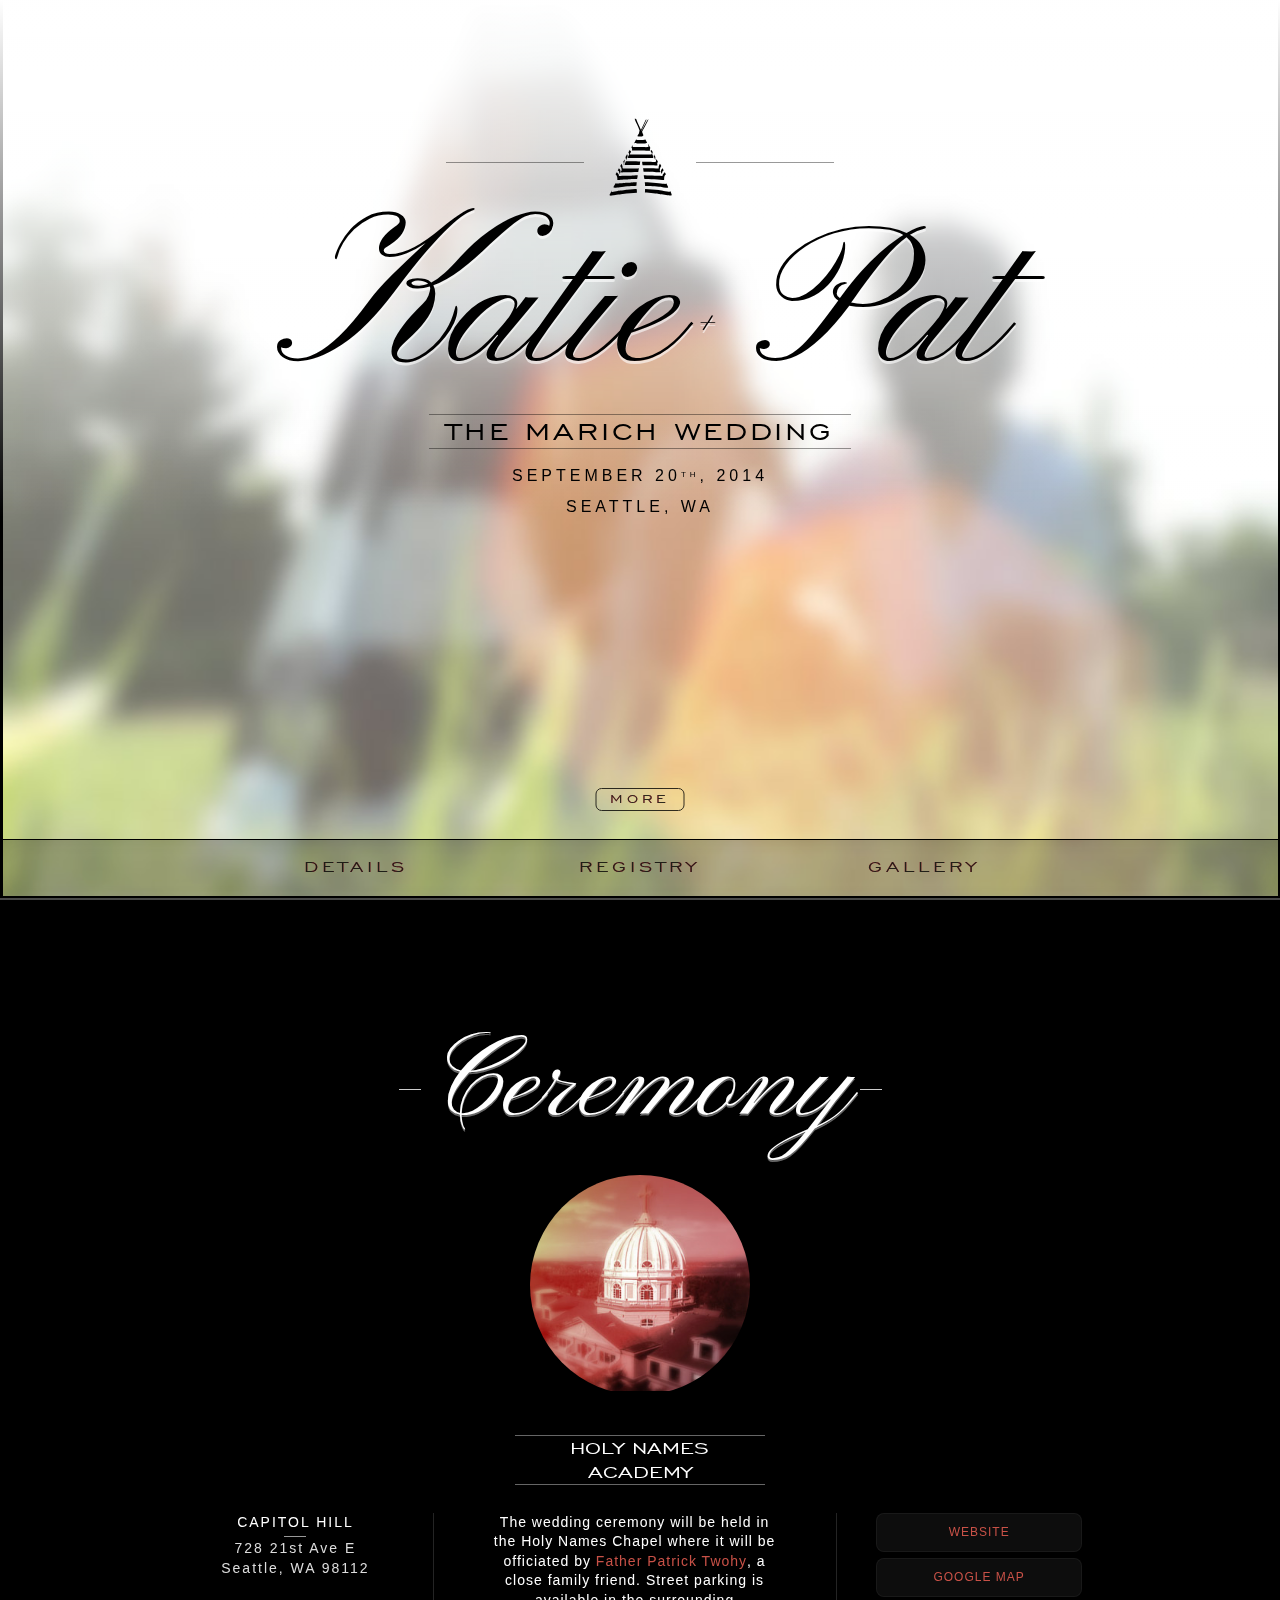
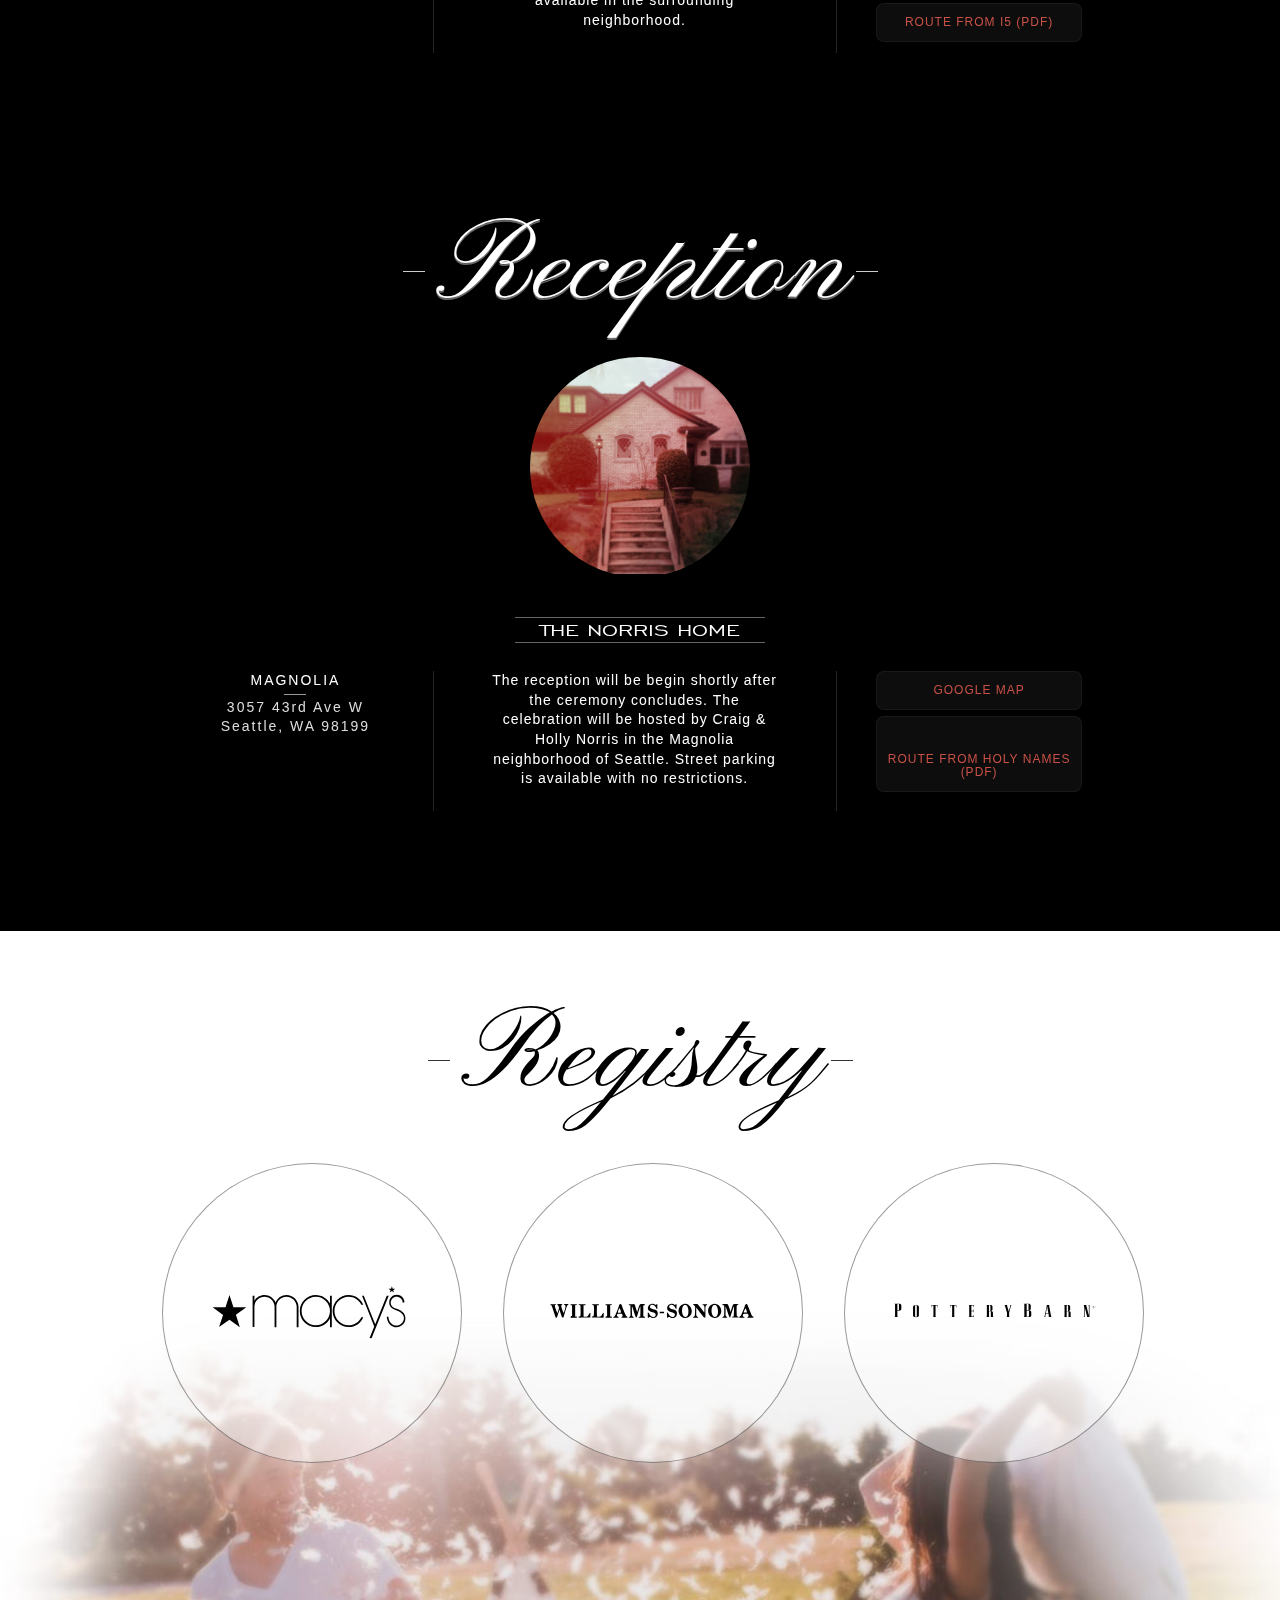
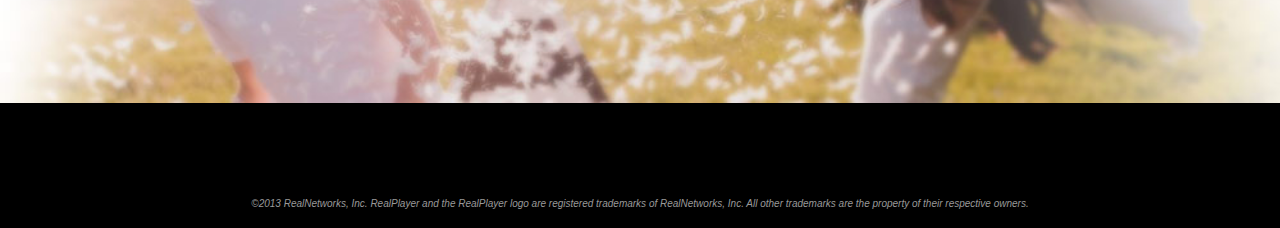
==== index.html @ 646de1ab "Get the code in the repo" ====
<!doctype html>
<!-- paulirish.com/2008/conditional-stylesheets-vs-css-hacks-answer-neither/ -->
<!--[if lt IE 7]> <html class="no-js lt-ie9 lt-ie8 lt-ie7" lang="en"> <![endif]-->
<!--[if IE 7]>    <html class="no-js lt-ie9 lt-ie8" lang="en"> <![endif]-->
<!--[if IE 8]>    <html class="no-js lt-ie9" lang="en"> <![endif]-->
<!-- Consider adding a manifest.appcache: h5bp.com/d/Offline -->
<!--[if gt IE 8]><!--> <html class="no-js" lang="en"> <!--<![endif]-->
<head>
  <meta charset="utf-8">

  <!-- Use the .htaccess and remove these lines to avoid edge case issues.
       More info: h5bp.com/i/378 -->
  <meta http-equiv="X-UA-Compatible" content="IE=edge,chrome=1">

  <title>We Gonna Get Married</title>
  <meta name="description" content="">

  <!-- Mobile viewport optimized: h5bp.com/viewport -->
 <!--  <meta name="viewport" content="width=device-width"> -->
 <meta name="viewport" content="width=device-width, initial-scale=1">
 <meta name="apple-itunes-app" content="app-id=666575946, app-argument=http://real.com">
  <!-- Place favicon.ico and apple-touch-icon.png in the root directory: mathiasbynens.be/notes/touch-icons -->
  
  <script src="js/libs/modernizr.custom.min.js"></script>
  <script src="js/libs/head.min.js"></script>
 
   <!-- <script src="js/matchmedia.js"></script> -->
  <script src="js/picturefill.js"></script>
  <link rel="apple-touch-icon" href="rpc-ios-icon.png">
  <link href="css/styles.css" rel="stylesheet" />
  
</head>
<body>
<div id="hero">
	<div>
	    <nav id="main-nav">
	    	<ul>
	    		<li><a href="#secondary" class="scroll">Details</a></li>
	    		<li><a href="#registry" class="scroll">Registry</a></li>
	    		<li><a href="#" class="scroll">Gallery</a></li>
	    	</ul>
	    	<a href="#secondary" class="more scroll">More</a>
	    </nav>
	    <div class="copy">
	    	<div id="logo"><a href="#"><img src="img/wedding-logo.svg" alt="Katie & Pat's Tipi" /></a></div>
	    	<h1><span>Katie</span><span>+</span><span>Pat</span></h1>
	    	<h2>The Marich Wedding</h2>
	    	<p>September 20<sup>th</sup>, 2014</p>
	    	<p class="city">Seattle, WA</p>
	    	<!-- <a href="#" class="button">details</a> -->
	    </div>
	    <!-- <img src="img/engage-pic-feathers.jpg" id="feat-img" alt="Katie & Pat in Seattle" /> -->
	</div>
  <video width="1360" height="700" id="feat-img" poster="img/bg-movie_katie-pat.jpg" autoplay loop>
	<source src="img/bg-movie_katie-pat.mp4" type="video/mp4">
	<source src="img/bg-movie_katie-pat.ogv" type="video/ogg">
  </video>

<section role="main" class="clearfix">

	
	</div><!-- END #style-area1 -->
	
	<div id="secondary">
		<div id="where" class="content-area">
			
  			<div>
  				<h2>Ceremony</h2>
  				<div class="local-img"><img src="img/holy-names.jpg" alt="Holy Names Academy" class="chapel" /></div>
  				<h3>Holy Names Academy</h3>
  	    		<aside>
  	    			<small>Capitol Hill</small>
					<p>728 21st Ave E <span>Seattle, WA 98112</span></p>
				</aside>
				<div class="deets"><p>The wedding ceremony will be held in the Holy Names Chapel where it will be officiated by <a href="http://www.jesuit.org/blog/index.php/tag/jesuit-father-patrick-twohy/">Father Patrick Twohy</a>, a close family friend. Street parking is available in the surrounding neighborhood.</p></div>
				<ul class="links">
				    <li><a href="http://www.holynames-sea.org/">Website</a></li>
				    <li><a href="https://www.google.com/maps/place/Holy+Names+Academy/@47.6264908,-122.3066348,17z/data=!4m2!3m1!1s0x0:0xdaecf24fc1c05053">Google map</a></li>
				    <li><a href="#">Route from I5 <span>(PDF)</span></a></li>
				</ul>
				<!--
<ul class="pics">
					<li><a href="#"><img src="img/holy-names-map.png" alt="" /></a></li>
				</ul>
-->
  			</div><!-- END Column #1 -->
  			
  			<div>
  				<h2>Reception</h2>
  				<div class="local-img"><img src="img/norris-house.jpg" alt="The Norris Home" class="house" /></div>
  				<h3>The Norris Home</h3>
  	    		<aside>
  	    			<small>Magnolia</small>
					<p>3057 43rd Ave W <span >Seattle, WA 98199</span></p>
				</aside>
				<div class="deets"><p>The reception will be begin shortly after the ceremony concludes. The celebration will be hosted by Craig &amp; Holly Norris in the Magnolia neighborhood of Seattle. Street parking is available with no restrictions.</p></div>
				<ul class="links">
				    <li><a href="https://www.google.com/maps/place/3057+43rd+Ave+W/@47.648381,-122.412298,19z/data=!3m1!4b1!4m2!3m1!1s0x54901589faeb39a1:0xeaabcc6917a04123">Google map</li>
				    <li><a href="#">Route from Holy Names <span>(PDF)</span></a></li>
				</ul>
  			</div><!-- END Column #2 -->
  		</div><!-- END #where -->
  		<div id="registry">
			<h2>Registry</h2>
			<ul>
				<li><a href="#"><img src="img/logo-macys.svg" alt="The Marich Registry at Macy's" /></a></li>
				<li><a href="#"><img src="img/logo-williams-sonoma.svg" alt="The Marich Registry at Williams Sonoma" /></a></li>
				<li><a href="#"><img src="img/logo-p-barn.svg" alt="The Marich Registry at Pottery Barn" /></a></li>
			</ul>
		</div>
	</div>
	
   
  	
  	<!--
  			<!--///// THIS CODE DEMONSTRATES USING CONDITIONAL IMAGES /////
<span class="phone-ui" data-picture data-alt="RealPlayer Cloud on Your Mobile Device">
				<span data-src="img/_small/mobile-img_small.jpg" data-media="(min-width: 480px)"></span>
				<span data-src="img/_medium/mobile-img_med.jpg" data-media="(min-width: 520px)"></span>
				<noscript>
					<img src="img/_small/mobile-img_small.jpg" alt="RealPlayer Cloud on Your Mobile Device">
				</noscript>
			</span>
-->
			
  </section><!-- END section main -->
  
  <!--
<section class="secondary clearfix">
  </section>
--><!-- END section.secondary -->
 
  <footer id="footer" class="clearfix">
  	<ul class="social clearfix">
  		<li class="facebook">
	  		<a href="#">
		  		<span aria-hidden="true" class="icon-fbook"></span>
		  		<span class="visuallyhidden">Facebook</span>
		  	</a>
  		</li>
  	  	<li class="twitter">
	  	  	<a href="#">
		  		<span aria-hidden="true" class="icon-twitter"></span>
		  		<span class="visuallyhidden">Twitter</span>
		  	</a>
  	  	</li>
  		<li class="googleplus">
	  		<a href="#">
		  		<span aria-hidden="true" class="icon-gplus"></span>
		  		<span class="visuallyhidden">Google+</span>
		  	</a>
  		</li>
  	</ul>
    <small id="copyright" class="clearfix">&copy;2013 RealNetworks, Inc. RealPlayer and the RealPlayer logo are registered trademarks of RealNetworks, Inc. All other trademarks are the property of their respective owners. </small>
  </footer>
<!-- END .all-content -->
  
<!-- load libraries -->
<script>
head.js(
"http://ajax.googleapis.com/ajax/libs/jquery/1.10.2/jquery.min.js", "js/script.js"
);
</script>
  
</body>
</html>
---- css/styles.css ----
@import url(http://fonts.googleapis.com/css?family=Julius+Sans+One);
@import url(http://fonts.googleapis.com/css?family=Amatic+SC);
@import url(http://fonts.googleapis.com/css?family=Reenie+Beanie);
@import url(http://fonts.googleapis.com/css?family=Pinyon+Script);
/*
 * HTML5 Boilerplate
 *
 * What follows is the result of much research on cross-browser styling.
 * Credit left inline and big thanks to Nicolas Gallagher, Jonathan Neal,
 * Kroc Camen, and the H5BP dev community and team.
 *
 * Detailed information about this CSS: h5bp.com/css
 *
 * ==|== normalize ==========================================================
 */
/* =============================================================================
   HTML5 display definitions
   ========================================================================== */
article,
aside,
details,
figcaption,
figure,
footer,
header,
hgroup,
nav,
section {
  display: block;
}
audio,
canvas,
video {
  display: inline-block;
  *display: inline;
  *zoom: 1;
}
audio:not([controls]) {
  display: none;
}
[hidden] {
  display: none;
}
body,
div,
body,
header,
nav,
aside,
section,
article,
h1,
h2,
h3,
h4,
h5,
p,
li a,
footer {
  -webkit-box-sizing: border-box;
  /* Safari/Chrome, other WebKit */
  -moz-box-sizing: border-box;
  /* Firefox, other Gecko */
  box-sizing: border-box;
  /* Opera/IE 8+ */
}
/*********************
CLEARFIXIN'
*********************/
.clearfix {
  zoom: 1;
}
.clearfix:before,
.clearfix:after {
  content: "";
  display: table;
}
.clearfix:after {
  clear: both;
}
/*********************
TOOLS
*********************/
* {
  -webkit-box-sizing: border-box;
  -moz-box-sizing: border-box;
  box-sizing: border-box;
}
.image-replacement {
  text-indent: 100%;
  white-space: nowrap;
  overflow: hidden;
}
/*********************
COLORS
Need help w/ choosing your colors? Try this site out:
http://0to255.com/
*********************/
/*
Here's a great tutorial on how to
use color variables properly:
http://sachagreif.com/sass-color-variables/
*/
/*********************
TYPOGRAPHY
*********************/
/* @import url(http://fonts.googleapis.com/css?family=Loved+by+the+King); */
/* @import url(http://fonts.googleapis.com/css?family=Homemade+Apple); */
/* @import url(http://fonts.googleapis.com/css?family=Wire+One); */
/* @import url(http://fonts.googleapis.com/css?family=Coming+Soon); */
/* @import url(http://fonts.googleapis.com/css?family=Calligraffitti); */
@font-face {
  font-family: 'engravers_gothic_fsregular';
  src: url('../fonts/EngraversGothic-Ext-webfont.eot');
  src: url('../fonts/EngraversGothic-Ext-webfont.eot?#iefix') format('embedded-opentype'), url('../fonts/EngraversGothic-Ext-webfont.woff') format('woff'), url('../fonts/EngraversGothic-Ext-webfont.ttf') format('truetype'), url('../fonts/EngraversGothic-Ext-webfont.svg#engravers_gothic_fsregular') format('svg');
  font-weight: normal;
  font-style: normal;
}
/* @sans-serif: 'Wire One', Helvetica, arial, sans-serif; */
/* @handwritten: 'Loved by the King', cursive, serif; */
/* @handwritten: 'Amatic SC', cursive, serif; */
.button {
  position: relative;
  font-size: 1.6em;
  font-family: 'Julius Sans One', Helvetica, arial, sans-serif;
}
/*  /// Layout ///  */
.col {
  width: 100%;
  margin: 0;
  padding: 3em 2% 6em;
  zoom: 1;
  *zoom: 1;
  display: block;
}
.col:before,
.col:after {
  content: "";
  display: table;
}
.col:after {
  clear: both;
}
@media screen and (min-width: 1099px) {
  .col {
    max-width: 1200px;
    margin: 0 auto;
  }
}
.content-area > div {
  width: 100%;
  margin: 0;
  padding: 3em 2% 6em;
  zoom: 1;
  *zoom: 1;
  display: block;
}
.content-area > div:before,
.content-area > div:after {
  content: "";
  display: table;
}
.content-area > div:after {
  clear: both;
}
@media screen and (min-width: 1099px) {
  .content-area > div {
    max-width: 1200px;
    margin: 0 auto;
  }
}
.full {
  width: 100%;
  max-width: none;
}
.cover {
  position: absolute;
  top: 0;
  left: 0;
  width: 100%;
  /* height: 100%; */
}
.absolute-center {
  position: absolute;
  top: 50%;
  left: 50%;
  transform: translate(-50%, -50%);
}
.content-margin-btm {
  margin-bottom: 3em;
}
.one-col {
  width: 100%;
  margin: 0;
  padding: 3em 2% 6em;
  zoom: 1;
  *zoom: 1;
  display: block;
}
.one-col:before,
.one-col:after {
  content: "";
  display: table;
}
.one-col:after {
  clear: both;
}
@media screen and (min-width: 1099px) {
  .one-col {
    max-width: 1200px;
    margin: 0 auto;
  }
}
.two-col {
  width: 100%;
  margin: 0;
  padding: 3em 2% 6em;
  zoom: 1;
  *zoom: 1;
  display: block;
  padding: 0 6%;
}
.two-col:before,
.two-col:after {
  content: "";
  display: table;
}
.two-col:after {
  clear: both;
}
@media screen and (min-width: 1099px) {
  .two-col {
    max-width: 1200px;
    margin: 0 auto;
  }
}
@media screen and (min-width: 680px) {
  .two-col > div {
    width: 47.5%;
    margin: 0;
    float: left;
  }
  .two-col div:first-child {
    margin-right: 5%;
  }
}
.three-col {
  width: 100%;
  margin: 0;
  padding: 3em 2% 6em;
  zoom: 1;
  *zoom: 1;
  display: block;
  padding: 0;
}
.three-col:before,
.three-col:after {
  content: "";
  display: table;
}
.three-col:after {
  clear: both;
}
@media screen and (min-width: 1099px) {
  .three-col {
    max-width: 1200px;
    margin: 0 auto;
  }
}
@media screen and (min-width: 710px) {
  .three-col > div {
    width: 31.8%;
    margin: 0 0 0 2.3%;
    float: left;
  }
  .three-col div:first-child {
    margin-left: 0;
  }
}
.four-col {
  width: 100%;
  margin: 0;
  padding: 3em 2% 6em;
  zoom: 1;
  *zoom: 1;
  display: block;
  padding: 0;
}
.four-col:before,
.four-col:after {
  content: "";
  display: table;
}
.four-col:after {
  clear: both;
}
@media screen and (min-width: 1099px) {
  .four-col {
    max-width: 1200px;
    margin: 0 auto;
  }
}
@media screen and (min-width: 800px) {
  .four-col > div {
    width: 23.5%;
    margin: 0 0 0 2%;
    float: left;
  }
  .four-col div:first-child {
    margin-left: 0;
  }
}
.two-third-col-left {
  width: 100%;
  margin: 0;
  padding: 3em 2% 6em;
  zoom: 1;
  *zoom: 1;
  display: block;
  padding: 0;
}
.two-third-col-left:before,
.two-third-col-left:after {
  content: "";
  display: table;
}
.two-third-col-left:after {
  clear: both;
}
@media screen and (min-width: 1099px) {
  .two-third-col-left {
    max-width: 1200px;
    margin: 0 auto;
  }
}
@media screen and (min-width: 710px) {
  .two-third-col-left > div {
    width: 31.8%;
    margin: 0 0 0 2.3%;
    float: left;
  }
  .two-third-col-left div:first-child {
    margin-left: 0;
  }
}
.two-third-col-left div:first-child {
  width: 65.1%;
}
.two-third-col-right {
  width: 100%;
  margin: 0;
  padding: 3em 2% 6em;
  zoom: 1;
  *zoom: 1;
  display: block;
  padding: 0;
}
.two-third-col-right:before,
.two-third-col-right:after {
  content: "";
  display: table;
}
.two-third-col-right:after {
  clear: both;
}
@media screen and (min-width: 1099px) {
  .two-third-col-right {
    max-width: 1200px;
    margin: 0 auto;
  }
}
@media screen and (min-width: 710px) {
  .two-third-col-right > div {
    width: 31.8%;
    margin: 0 0 0 2.3%;
    float: left;
  }
  .two-third-col-right div:first-child {
    margin-left: 0;
  }
}
.two-third-col-right div:first-child + div {
  width: 65.1%;
}
/* // Real Brand Layout Styles // */
.border-bottom {
  border-bottom: 1px #e1e1e1 solid;
}
.border-top {
  border-top: 1px #e1e1e1 solid;
}
.border-left {
  border-top: 1px #e1e1e1 solid;
}
.border-right {
  border-top: 1px #e1e1e1 solid;
}
.content {
  padding: 2em;
  background: #888;
  background: rgba(255, 255, 255, 0.2);
  display: inline-block;
}
.content h1,
.content h2,
.content h3,
.content p {
  color: #fff;
}
.inner-shadow {
  box-shadow: inset 0 0 3em 1em rgba(0, 0, 0, 0.05);
}
/*  /// Animated Stuff ///  */
/* text alignment */
.text-left {
  text-align: left;
}
.text-center {
  text-align: center;
}
.text-right {
  text-align: right;
}
.fl-left {
  float: left;
}
.fl-right {
  float: right;
}
.clear {
  clear: both;
}
.block {
  display: block;
}
.fixed {
  position: fixed;
}
.absolute {
  position: absolute;
}
.relative {
  position: relative;
}
/* =============================================================================
   Base
   ========================================================================== */
/*
 * 1. Correct text resizing oddly in IE6/7 when body font-size is set using em units
 * 2. Prevent iOS text size adjust on device orientation change, without disabling user zoom: h5bp.com/g
 */
html {
  margin: 0;
  height: 100%;
  padding: 0;
  font-size: 100%;
  -webkit-text-size-adjust: 100%;
  -ms-text-size-adjust: 100%;
}
/* html, button, input, select, textarea { font-family: sans-serif; } */
body {
  width: 100%;
  height: 100%;
  margin: 0;
  padding: 0;
  font-size: 62.5%;
  line-height: 1.3em;
  background-color: #000;
  position: relative;
}
/*
 * Remove text-shadow in selection highlight: h5bp.com/i
 * These selection declarations have to be separate
 * Also: hot pink! (or customize the background color to match your design)
 */
::-moz-selection {
  background: #fe57a1;
  color: #fff;
  text-shadow: none;
}
::selection {
  background: #fe57a1;
  color: #fff;
  text-shadow: none;
}
/* =============================================================================
   Links
   ========================================================================== */
a {
  font-family: Helvetica, arial, sans-serif;
  font-weight: 400;
  color: #c85147;
  text-decoration: none;
}
p a {
  font-family: Helvetica, arial, sans-serif;
}
/* .no-touch */
a {
  -o-transition: all 0.25s ease;
  -ms-transition: all 0.25s ease;
  -moz-transition: all 0.25s ease;
  -webkit-transition: all 0.25s ease;
  transition: all 0.25s ease;
}
a:visited {
  color: #c85147;
}
/* a:hover { color: #3bb6fe; } */
a:focus {
  outline: thin dotted;
}
li a {
  text-decoration: none;
}
/* Improve readability when focused and hovered in all browsers: h5bp.com/h */
a:hover,
a:active {
  outline: 0;
}
/* =============================================================================
   Typography
   ========================================================================== */
h1,
h2,
h3,
h4,
h5 {
  font-family: 'Julius Sans One', Helvetica, arial, sans-serif;
  font-weight: 200;
  line-height: 1.2em;
  margin: 0 0 0.3em;
  color: #000;
  text-rendering: optimizeLegibility;
}
h1 {
  line-height: 1em;
}
p,
blockquote,
small {
  font-family: Helvetica, arial, sans-serif;
  font-size: 1.4em;
  font-weight: 200;
  line-height: 1.3em;
  color: #000;
}
abbr[title] {
  border-bottom: 1px dotted;
}
b,
strong {
  font-weight: bold;
}
blockquote {
  margin: 1em 40px;
}
dfn {
  font-style: italic;
}
hr {
  display: block;
  height: 1px;
  border: 0;
  border-top: 1px solid #ccc;
  margin: 1em 0;
  padding: 0;
}
ins {
  background: #ff9;
  color: #000;
  text-decoration: none;
}
mark {
  background: #ff0;
  color: #000;
  font-style: italic;
  font-weight: bold;
}
/* Redeclare monospace font family: h5bp.com/j */
pre,
code,
kbd,
samp {
  font-family: monospace, serif;
  _font-family: 'courier new', monospace;
  font-size: 1em;
}
/* Improve readability of pre-formatted text in all browsers */
pre {
  white-space: pre;
  white-space: pre-wrap;
  word-wrap: break-word;
}
q {
  quotes: none;
}
q:before,
q:after {
  content: "";
  content: none;
}
small {
  font-size: 85%;
}
/* Position subscript and superscript content without affecting line-height: h5bp.com/k */
sub,
sup {
  font-size: 75%;
  line-height: 0;
  position: relative;
  vertical-align: baseline;
}
sup {
  top: -0.5em;
}
sub {
  bottom: -0.25em;
}
/* =============================================================================
   Layout
   ========================================================================== */
.wrapper {
  height: 100%;
  margin: 0 auto;
  zoom: 1;
  *zoom: 1;
  display: block;
}
.wrapper:before,
.wrapper:after {
  content: "";
  display: table;
}
.wrapper:after {
  clear: both;
}
@media screen and (min-width: 1120px) {
  .wrapper {
    max-width: 1300px;
    margin: 0 auto;
  }
}
section[role="main"] {
  height: 100%;
  padding: 0;
}
section[role="main"] h1 {
  max-width: 720px;
  font-size: 4.2em;
}
section[role="main"] h2 {
  font-size: 3.2em;
}
section[role="main"] p {
  max-width: 440px;
  margin: 0 0 1.3em;
  font-family: Helvetica, arial, sans-serif;
  font-size: 1.6em;
}
section[role="main"] img {
  width: 100%;
}
/* =============================================================================
   Lists
   ========================================================================== */
ul {
  font-family: Helvetica, arial, sans-serif;
  margin: 30px 0;
  padding: 0 0 0 20px;
}
ul {
  list-style-type: none;
}
dd {
  margin: 0 0 0 40px;
}
nav ul,
nav ol {
  list-style: none;
  list-style-image: none;
  margin: 0;
  padding: 0;
}
/* =============================================================================
   Embedded content
   ========================================================================== */
/*
 * 1. Improve image quality when scaled in IE7: h5bp.com/d
 * 2. Remove the gap between images and borders on image containers: h5bp.com/i/440
 */
img {
  border: 0;
  -ms-interpolation-mode: bicubic;
  vertical-align: middle;
}
/*
 * Correct overflow not hidden in IE9
 */
svg:not(:root) {
  overflow: hidden;
}
/* =============================================================================
   Figures
   ========================================================================== */
figure {
  margin: 0;
}
/* =============================================================================
   Forms
   ========================================================================== */
form {
  margin: 0;
}
fieldset {
  border: 0;
  margin: 0;
  padding: 0;
}
/* Indicate that 'label' will shift focus to the associated form element */
label {
  cursor: pointer;
}
/*
 * 1. Correct color not inheriting in IE6/7/8/9
 * 2. Correct alignment displayed oddly in IE6/7
 */
legend {
  border: 0;
  *margin-left: -7px;
  padding: 0;
  white-space: normal;
}
/*
 * 1. Correct font-size not inheriting in all browsers
 * 2. Remove margins in FF3/4 S5 Chrome
 * 3. Define consistent vertical alignment display in all browsers
 */
button,
input,
select,
textarea {
  font-size: 100%;
  margin: 0;
  vertical-align: baseline;
  *vertical-align: middle;
}
/*
 * 1. Define line-height as normal to match FF3/4 (set using !important in the UA stylesheet)
 */
button,
input {
  line-height: normal;
}
/*
 * 1. Display hand cursor for clickable form elements
 * 2. Allow styling of clickable form elements in iOS
 * 3. Correct inner spacing displayed oddly in IE7 (doesn't effect IE6)
 */
button,
input[type="button"],
input[type="reset"],
input[type="submit"] {
  cursor: pointer;
  -webkit-appearance: button;
  *overflow: visible;
}
/*
 * Re-set default cursor for disabled elements
 */
button[disabled],
input[disabled] {
  cursor: default;
}
/*
 * Consistent box sizing and appearance
 */
input[type="checkbox"],
input[type="radio"] {
  box-sizing: border-box;
  padding: 0;
  *width: 13px;
  *height: 13px;
}
input[type="search"] {
  -webkit-appearance: textfield;
  -moz-box-sizing: content-box;
  -webkit-box-sizing: content-box;
  box-sizing: content-box;
}
input[type="search"]::-webkit-search-decoration,
input[type="search"]::-webkit-search-cancel-button {
  -webkit-appearance: none;
}
/*
 * Remove inner padding and border in FF3/4: h5bp.com/l
 */
button::-moz-focus-inner,
input::-moz-focus-inner {
  border: 0;
  padding: 0;
}
/*
 * 1. Remove default vertical scrollbar in IE6/7/8/9
 * 2. Allow only vertical resizing
 */
textarea {
  overflow: auto;
  vertical-align: top;
  resize: vertical;
}
/* Colors for form validity */
input:invalid,
textarea:invalid {
  background-color: #f0dddd;
}
/* =============================================================================
   Tables
   ========================================================================== */
table {
  border-collapse: collapse;
  border-spacing: 0;
}
td {
  vertical-align: top;
}
/* =============================================================================
   Chrome Frame Prompt
   ========================================================================== */
.chromeframe {
  margin: 0.2em 0;
  background: #ccc;
  color: black;
  padding: 0.2em 0;
}
/* =============================================================================
   Buttons
   ========================================================================== */
.button {
  margin: 0 0 1.6em;
  padding: 1em 4em;
  background-color: #00a1ff;
  font-family: Helvetica, arial, sans-serif;
  font-size: 1.4em;
  color: #fff;
  text-align: center;
  text-decoration: none;
  display: inline-block;
}
@media screen and (min-width: 880px) {
  .button {
    padding: 1em 4em;
    font-size: 1.4em;
  }
}
.cta {
  background-color: #ffb320;
}
.facebook-btn {
  padding-left: 6em;
  background-color: #3d5b9a;
  position: relative;
}
.facebook-btn span {
  height: 90%;
  margin: 1% 0;
  padding: 10px 0 0;
  display: block;
  position: absolute;
  top: 0;
  left: 16px;
  border-right: 1px solid #738bbd;
}
.facebook-btn span img {
  width: 22px;
  height: 22px;
}
.button:visited {
  color: #fff;
}
@media screen and (min-width: 600px) {
  .button,
  .facebook-btn img {
    -ms-transition: all 0.25s ease;
    -o-transition: all 0.25s ease;
    -moz-transition: all 0.25s ease;
    -webkit-transition: all 0.25s ease;
    transition: all 0.25s ease;
  }
  /* .no-touch { */
  .button:visited {
    color: #fff;
  }
  .button:hover {
    color: #d1edfe;
    background-color: #3bb6fe;
    box-shadow: inset 0 0 0 rgba(0, 0, 0, 0.2);
  }
  .cta:hover {
    color: #feeac4;
    background-color: #fec350;
  }
  .facebook-btn:hover {
    color: #738bbd;
    background-color: #536ea5;
  }
  .facebook-btn:hover img {
    opacity: 0.4;
  }
  .button:active {
    background-color: #eee;
  }
  /* } */
}
/* =============================================================================
   Page Specific Styles
   ========================================================================== */
/* ==|== primary styles =====================================================
   Author: pmarich@realnetworks.com
   ========================================================================== */
/* // HEADER STYLES // */
/* ==|== MAIN HEADER styles =====================================================
   Author: pmarich@realnetworks.com
   Use: To style basic header
   ========================================================================== */
/* // - - HEADER - - // */
#header {
  margin: 0 1%;
  padding: 6px 0 0;
  background-color: #fff;
  background-color: rgba(255, 255, 255, 0.85);
  box-shadow: inset 0 1px 22px 8px #ffffff;
  float: none;
}
#header #logo {
  max-width: 140px;
  margin: 20px auto 0;
  display: block;
}
#header h1 {
  margin: 0;
  float: left;
  font-size: 1.6em;
  line-height: 50px;
  color: #00a1ff;
  font-style: italic;
  vertical-align: baseline;
  position: relative;
  bottom: -6px;
}
@media screen and (max-width: 719px) {
  #header h1 {
    border: 0;
    clip: rect(0 0 0 0);
    height: 1px;
    margin: -1px;
    overflow: hidden;
    padding: 0;
    position: absolute;
    width: 1px;
  }
}
@media screen and (min-width: 720px) {
  #header {
    margin-left: 210px;
    border-bottom: 1px solid #c3e9fc;
  }
  #header #logo {
    max-width: 200px;
    margin: -3px 0 0;
    position: absolute;
    left: 0;
  }
}
@media screen and (min-width: 1399px) {
  #header {
    max-width: 1400px;
  }
}
.util {
  margin: 0;
  padding: 0;
  display: none;
}
@media screen and (min-width: 720px) {
  .util {
    display: block;
    float: right;
  }
  .util li {
    margin: 0;
    padding: 0;
    line-height: 1em;
    text-align: center;
    float: left;
  }
  .util li a {
    margin: 0;
    padding: 0 12px;
    font-size: 1.3em;
    line-height: 50px;
    display: block;
  }
}
/* // END HEADER // */
/* // END HEADER // */
/* // - - MAIN STYLES FOR INDIVIDUAL PAGE - - '' */
/* Change "style-area" id title with meaningful name (ie. hero, content, about, etc_ */
#hero {
  width: 100%;
  max-width: none;
  height: auto;
  text-align: center;
  box-shadow: inset 0 0 3em 1em rgba(0, 0, 0, 0.05);
  overflow: hidden;
  z-index: 100;
  position: relative;
  /*
#logo:after {
		content: "";
		width: 31vw;
		height: 1px;
		border-bottom: 1px solid #000;
		border-bottom: 1px solid rgba(0,0,0,0.4);
		.block;
		transform: translate(-12vw,0);
		-webkit-transform: translate(-12vw,0);
		position: relative;
		top: 2.1em;
	}
*/
  /*
@media screen and (min-width: 680px) {
		min-height: 480px;
	}
*/
}
@media screen and (min-width: 720px) and (min-aspect-ratio: 1/1) {
  #hero {
    height: 100%;
  }
}
#hero > div {
  max-width: none;
  height: 100%;
  overflow: hidden;
}
#hero .copy {
  padding-top: 13vh;
  z-index: 1000;
  background: -moz-linear-gradient(top, #ffffff 0%, rgba(255, 255, 255, 0) 100%);
  /* FF3.6+ */
  background: -webkit-gradient(linear, left top, left bottom, color-stop(0%, #ffffff), color-stop(100%, rgba(255, 255, 255, 0)));
  /* Chrome,Safari4+ */
  background: -webkit-linear-gradient(top, #ffffff 0%, rgba(255, 255, 255, 0) 100%);
  /* Chrome10+,Safari5.1+ */
  background: -o-linear-gradient(top, #ffffff 0%, rgba(255, 255, 255, 0) 100%);
  /* Opera 11.10+ */
  background: -ms-linear-gradient(top, #ffffff 0%, rgba(255, 255, 255, 0) 100%);
  /* IE10+ */
  background: linear-gradient(to bottom, #ffffff 0%, rgba(255, 255, 255, 0) 100%);
  /* W3C */
  filter: progid:DXImageTransform.Microsoft.gradient(startColorstr='#ffffff', endColorstr='#00ffffff', GradientType=0);
  /* IE6-9 */
  position: relative;
}
#hero #logo {
  width: 80px;
  width: 5.1vw;
  height: auto;
  margin: 0 auto 1.4em;
  padding: 0;
  position: relative;
}
#hero #logo:before {
  content: "";
  border-bottom: 1px rgba(0, 0, 0, 0.4) solid;
  width: 42px;
  width: 10.8vw;
  height: 1px;
  position: absolute;
  left: -48px;
  left: -12.6vw;
  top: 55%;
  display: block;
}
#hero #logo:after {
  content: "";
  border-bottom: 1px rgba(0, 0, 0, 0.4) solid;
  width: 42px;
  width: 10.8vw;
  height: 1px;
  position: absolute;
  right: -48px;
  right: -12.6vw;
  top: 55%;
  display: block;
}
#hero h1 {
  margin: 0 auto;
  position: relative;
  font-family: 'Pinyon Script', cursive, serif;
  font-weight: 200;
}
#hero h1 span {
  font-size: 9.2em;
  font-size: 15.4vw;
  line-height: 1em;
  font-weight: 200;
  text-shadow: 0 3px 18px #fff;
  text-shadow: 0 3px 0 rgba(255, 255, 255, 0.6);
}
#hero h1 span:nth-child(2) {
  margin: 0 0.6em;
  font-size: 1.8em;
  font-size: 3.8vw;
  position: relative;
  top: -26px;
  left: -12px;
}
#hero h1:first-letter {
  font-size: 1.1em;
  position: relative;
  bottom: 10px;
  letter-spacing: -0.8vw;
}
#hero h2 {
  max-width: 33%;
  margin: 0 auto 0.6em;
  font-family: 'engravers_gothic_fsregular', helvetica, sans-serif;
  font-size: 3em;
  font-size: 2.2vw;
  font-weight: 200;
  text-transform: uppercase;
  letter-spacing: 0.1em;
  border-top: 1px solid rgba(0, 0, 0, 0.4);
  border-bottom: 1px solid rgba(0, 0, 0, 0.4);
}
#hero p {
  margin: 0 auto 0.6em;
  font-family: Helvetica, sans-serif;
  font-weight: 200;
  font-size: 1.6em;
  letter-spacing: 4px;
  position: relative;
  text-transform: uppercase;
}
#hero p sup {
  font-size: 0.5em;
}
#hero .city {
  text-transform: uppercase;
}
#main-nav {
  width: 100%;
  margin: 0;
  position: absolute;
  bottom: 0;
  left: 0;
  z-index: 4000;
  background-color: #000;
  background-color: rgba(0, 0, 0, 0.25);
  box-shadow: 0 -1px 0 #000000;
  box-shadow: 0 -1px 0 #000000, inset 0 0 20px rgba(0, 0, 0, 0.1), inset 0 -2px 0 rgba(255, 255, 255, 0.3), inset 0 -4px 0 #000000;
  /* box-shadow: 0 -4px rgba(255,255,255,0.2), inset 0 -1px 0 @highlight-color; */
  box-sizing: border-box;
  zoom: 1;
  *zoom: 1;
  /*
@media screen and (min-width: 560px) {
		top: -40px;
	}
*/
}
#main-nav:before,
#main-nav:after {
  content: "";
  display: table;
}
#main-nav:after {
  clear: both;
}
#main-nav a {
  margin: 0.6em 0 0;
  font-family: 'engravers_gothic_fsregular', helvetica, sans-serif;
  text-transform: uppercase;
  letter-spacing: 4px;
  /* color: @link-color; */
  color: #000;
  transition: all 0.2s ease-in-out;
  opacity: 0.8;
  text-shadow: 0 0 0 #ee2243;
}
#main-nav a:hover {
  /* color: @link-color; */
  opacity: 1;
  text-shadow: 0 0 12px #ee2243;
}
#main-nav ul {
  width: 66.666%;
  margin: 1em 16.666%;
  padding: 0;
  zoom: 1;
  *zoom: 1;
  /* background-color: #000; */
}
#main-nav ul:before,
#main-nav ul:after {
  content: "";
  display: table;
}
#main-nav ul:after {
  clear: both;
}
#main-nav li {
  width: 33.333%;
  height: 40px;
  float: left;
}
#main-nav li a {
  font-size: 1.8em;
  display: block;
}
#main-nav .more {
  padding: 0.3em 1em;
  position: absolute;
  top: -100%;
  left: 50%;
  border: 1px solid #000;
  border-radius: 6px;
  transform: translate(-50%, 0);
  -webkit-transform: translate(-50%, 0);
  transition: all 0.2s ease-in-out;
  background: transparent;
  font-size: 1.35em;
  color: #000;
  /* color: #ee2243; */
}
#main-nav .more:hover {
  /* padding: 0.4em 1.1em; */
  background: rgba(0, 0, 0, 0.8);
  /* color: @link-color; */
  color: #e1e1e1;
  /* box-shadow: 0 3px 12px 1px rgba(0,0,0,0.3); */
  text-shadow: none;
}
/*
.vid-wrap {
	width: 100%;
	height: 100%;
	.clearfix;
	background: transparent url('../img/bg-border.png') repeat-x bottom left;
	position: fixed;
	top: 0;
	left: 0;
	z-index: 1;
}
*/
#feat-img {
  margin: 0;
  height: 0;
  position: fixed;
  top: 0;
  left: 50%;
  transform: translate(-50%, 0);
  -webkit-transform: translate(-50%, 0);
  transition: all 0.3s ease-in-out;
  /* filter: blur(1px); */
  /* -webkit-filter: blur(1px); */
  z-index: 0;
  overflow: hidden;
}
@media (min-aspect-ratio: 2/1) {
  #feat-img {
    width: 100%;
    height: auto;
  }
}
@media (max-aspect-ratio: 2/1) {
  #feat-img {
    width: auto;
    height: 100%;
  }
}
/* - - // SECONDARY CONTENT // - - */
#secondary {
  padding: 0;
  position: relative;
  background: #000;
  background: #000000 url('../img/bg-bokeh.jpg') no-repeat center center fixed;
  background-size: cover;
  -webkit-background-size: cover;
  color: #fff;
  position: static;
  z-index: 2000;
  overflow: hidden;
}
#secondary h2 {
  margin: 0.2em auto 0.15em;
  color: #fff;
  font-size: 8em;
  font-family: 'Pinyon Script', cursive, serif;
  text-align: center;
  text-shadow: 0 2px 0 rgba(255, 255, 255, 0.4);
  position: relative;
  display: inline-block;
}
#secondary h2:before {
  content: "";
  border-bottom: 1px rgba(255, 255, 255, 0.8) solid;
  width: 22px;
  height: 1px;
  position: absolute;
  left: -31px;
  top: 0.6em;
  display: block;
}
#secondary h2:after {
  content: "";
  border-bottom: 1px rgba(255, 255, 255, 0.8) solid;
  width: 22px;
  height: 1px;
  position: absolute;
  right: -31px;
  top: 0.6em;
  display: block;
}
#secondary p {
  color: #fff;
}
@media screen and (min-width: 560px) {
  #secondary h2 {
    margin: 0.5em auto 0.15em;
    font-size: 11.6em;
  }
}
#where {
  /* .two-col; */
  width: 100%;
  max-width: none;
  padding: 3em 10% 6em;
  background: transparent;
  background: -moz-linear-gradient(top, #000000 20%, rgba(0, 0, 0, 0.61) 51%, rgba(255, 255, 255, 0) 100%);
  /* FF3.6+ */
  background: -webkit-gradient(linear, left top, left bottom, color-stop(20%, #000000), color-stop(51%, rgba(0, 0, 0, 0.61)), color-stop(100%, rgba(255, 255, 255, 0)));
  /* Chrome,Safari4+ */
  background: -webkit-linear-gradient(top, #000000 20%, rgba(0, 0, 0, 0.61) 51%, rgba(255, 255, 255, 0) 100%);
  /* Chrome10+,Safari5.1+ */
  background: -o-linear-gradient(top, #000000 20%, rgba(0, 0, 0, 0.61) 51%, rgba(255, 255, 255, 0) 100%);
  /* Opera 11.10+ */
  background: -ms-linear-gradient(top, #000000 20%, rgba(0, 0, 0, 0.61) 51%, rgba(255, 255, 255, 0) 100%);
  /* IE10+ */
  background: linear-gradient(to bottom, #000000 20%, rgba(0, 0, 0, 0.61) 51%, rgba(255, 255, 255, 0) 100%);
  /* W3C */
  filter: progid:DXImageTransform.Microsoft.gradient(startColorstr='#000000', endColorstr='#00ffffff', GradientType=0);
  /* IE6-9 */
  position: relative;
  z-index: 2020;
}
#where > div {
  text-align: center;
  zoom: 1;
  *zoom: 1;
}
#where > div:before,
#where > div:after {
  content: "";
  display: table;
}
#where > div:after {
  clear: both;
}
#where h3 {
  max-width: 25.5%;
  margin: 0 auto 1.4em;
  font-family: 'engravers_gothic_fsregular', helvetica, sans-serif;
  font-size: 2em;
  color: #fff;
  border-top: 1px solid rgba(255, 255, 255, 0.4);
  border-bottom: 1px solid rgba(255, 255, 255, 0.4);
  position: relative;
  text-transform: uppercase;
}
#where .deets,
#where aside,
#where small {
  min-height: 140px;
}
#where .deets {
  width: 41%;
  margin: 0;
  padding: 0 3%;
  border-right: 1px solid #888;
  border-right: 1px solid rgba(255, 255, 255, 0.14);
  overflow: hidden;
  float: left;
}
#where .deets p {
  max-width: 21em;
  margin: 0 auto;
  /* text-align: left; */
}
#where p {
  font-size: 1.4em;
  font-weight: 200;
  line-height: 1.4em;
  letter-spacing: 1px;
}
#where aside {
  width: 29%;
  margin: 0;
  padding: 0 3% 0 4%;
  float: left;
  border-right: 1px solid #888;
  border-right: 1px solid rgba(255, 255, 255, 0.14);
}
#where aside p {
  margin: 0 auto 0.2em;
  padding: 0.6em 0;
  display: block;
  letter-spacing: 2px;
  color: #ddd;
}
#where aside p span {
  display: block;
}
#where small {
  margin: 0 auto 3em;
  font-size: 1.4em;
  text-transform: uppercase;
  letter-spacing: 2px;
  color: #fff;
  position: relative;
}
#where small:after {
  content: "";
  border-bottom: 1px rgba(255, 255, 255, 0.6) solid;
  width: 22px;
  height: 1px;
  position: absolute;
  right: 50%;
  top: 1.5em;
  transform: translate(11px, 0);
  display: block;
}
#where .links {
  width: 29%;
  margin: 0;
  padding: 0 4%;
  float: left;
  /*
li:first-child {
			padding-top: 0;
		}
*/
}
#where .links ul {
  margin: 0;
  padding: 0;
}
#where .links li {
  width: 100%;
  margin: 0 0 0.6em;
  padding: 0;
  /* border-bottom: 1px rgba(255,255,255,0.4) solid; */
  background-color: rgba(255, 255, 255, 0.05);
  border: 1px solid rgba(255, 255, 255, 0.05);
  border-radius: 8px;
  display: block;
}
#where .links li a {
  padding: 1em 0;
  color: #c85147;
  text-transform: uppercase;
  letter-spacing: 1px;
  font-size: 1.2em;
  display: block;
}
#where .pics {
  width: 33%;
  margin: 0;
  float: left;
}
#where .pics li {
  width: 100%;
  display: block;
}
#where .pics img {
  width: 100%;
  opacity: 0.8;
  box-shadow: 0 0 1px 1px rgba(255, 255, 255, 0.6);
}
.local-img {
  width: 220px;
  height: 220px;
  margin: 0 auto 4em;
  border-radius: 50%;
  overflow: hidden;
  box-shadow: 0 0 0 2px #000000, 0 3px 124px 16px rgba(0, 0, 0, 0.9);
}
.local-img img {
  width: 400px;
  height: auto;
}
.local-img .chapel {
  width: 320px;
  position: relative;
  top: 0;
  left: -50px;
}
.local-img .house {
  width: 310px;
  position: relative;
  top: 0;
  left: -46px;
}
#registry {
  margin: 0;
  padding: 0 0 24em;
  background-color: #fff;
  background: #ffffff url('../img/bg-registry.jpg') no-repeat center bottom;
  background-size: contain;
  text-align: center;
  zoom: 1;
  *zoom: 1;
  z-index: 2002;
  position: relative;
}
#registry:before,
#registry:after {
  content: "";
  display: table;
}
#registry:after {
  clear: both;
}
#registry h2 {
  margin-bottom: 0.3em;
  color: #000;
}
#registry h2:before {
  border-bottom: 1px rgba(0, 0, 0, 0.8) solid;
}
#registry h2:after {
  border-bottom: 1px rgba(0, 0, 0, 0.8) solid;
}
#registry ul {
  width: 80%;
  max-width: 1100px;
  margin: 0 auto;
  padding: 3em 2% 1.5em;
  zoom: 1;
  *zoom: 1;
  border: 1px solid rgba(0, 0, 0, 0.4);
  border-radius: 4px;
}
#registry ul:before,
#registry ul:after {
  content: "";
  display: table;
}
#registry ul:after {
  clear: both;
}
#registry li {
  width: 100%;
  height: auto;
  margin: 0;
  padding: 0;
  zoom: 1;
  *zoom: 1;
}
#registry li:before,
#registry li:after {
  content: "";
  display: table;
}
#registry li:after {
  clear: both;
}
#registry li a {
  width: 80%;
  height: 80%;
  margin: 0 10%;
  transition: all 0.6s ease-in-out;
  -moz-transition: all 0.6s ease-in-out;
  overflow: hidden;
  display: block;
}
#registry li img {
  width: 70%;
  height: auto;
  margin: 0 15% 4em;
  opacity: 1;
}
@media screen and (min-width: 774px) {
  #registry ul {
    width: 80%;
    max-width: 1100px;
    padding: 0;
    border: none;
  }
  #registry li {
    width: 33.3%;
    float: left;
  }
  #registry li a {
    width: 190px;
    height: 190px;
    background-color: rgba(255, 255, 255, 0.4);
    background: rgba(255, 255, 255, 0.4);
    border: 1px solid #fff;
    border: 1px solid rgba(0, 0, 0, 0.4);
    border-radius: 50%;
  }
  #registry li a:hover {
    background: #d1c602;
    /* Old browsers */
    background: -moz-linear-gradient(45deg, rgba(209, 198, 2, 0.7) 0%, rgba(200, 50, 29, 0.67) 31%, rgba(131, 24, 38, 0.6) 100%);
    /* FF3.6+ */
    background: -webkit-gradient(linear, left bottom, right top, color-stop(0%, rgba(209, 198, 2, 0.7)), color-stop(31%, rgba(200, 50, 29, 0.67)), color-stop(100%, rgba(131, 24, 38, 0.6)));
    /* Chrome,Safari4+ */
    background: -webkit-linear-gradient(45deg, rgba(209, 198, 2, 0.7) 0%, rgba(200, 50, 29, 0.67) 31%, rgba(131, 24, 38, 0.6) 100%);
    /* Chrome10+,Safari5.1+ */
    background: -o-linear-gradient(45deg, rgba(209, 198, 2, 0.7) 0%, rgba(200, 50, 29, 0.67) 31%, rgba(131, 24, 38, 0.6) 100%);
    /* Opera 11.10+ */
    background: -ms-linear-gradient(45deg, rgba(209, 198, 2, 0.7) 0%, rgba(200, 50, 29, 0.67) 31%, rgba(131, 24, 38, 0.6) 100%);
    /* IE10+ */
    background: linear-gradient(45deg, rgba(209, 198, 2, 0.7) 0%, rgba(200, 50, 29, 0.67) 31%, rgba(131, 24, 38, 0.6) 100%);
    /* W3C */
    filter: progid:DXImageTransform.Microsoft.gradient(startColorstr='#b3d1c602', endColorstr='#99831826', GradientType=1);
    /* IE6-9 fallback on horizontal gradient */
  }
  #registry li a:hover img {
    opacity: 0.3;
  }
  #registry li img {
    margin: 92px 10% 0;
  }
  #registry li:first-child {
    margin-left: 0;
  }
  #registry li:first-child img {
    margin-top: 78px;
  }
}
@media screen and (min-width: 980px) {
  #registry ul {
    width: 80%;
    max-width: 1100px;
  }
  #registry li a {
    width: 240px;
    height: 240px;
  }
  #registry li img {
    margin: 112px 10% 0;
  }
  #registry li:first-child img {
    margin-top: 98px;
  }
}
@media screen and (min-width: 1280px) {
  #registry ul {
    width: 80%;
    max-width: 1160px;
  }
  #registry li a {
    width: 300px;
    height: 300px;
  }
  #registry li img {
    margin: 138px 10% 0;
  }
  #registry li:first-child img {
    margin-top: 120px;
  }
}
#gallery {
  zoom: 1;
  *zoom: 1;
  position: relative;
}
#gallery:before,
#gallery:after {
  content: "";
  display: table;
}
#gallery:after {
  clear: both;
}
#gallery ul {
  margin: 0;
  padding: 0;
}
#gallery li {
  width: 20%;
  min-height: 220px;
  float: left;
  box-shadow: inset 0 0 14px #fff;
}
.go-to-gal {
  width: 100%;
  height: 440px;
  background-color: rgba(0, 0, 0, 0.8);
  text-align: center;
  padding: 10em;
  position: absolute;
  top: 0;
  left: 0;
  z-index: 10000;
  transition: all 0.3s ease-in-out;
  display: none;
}
/*
#gallery:hover .go-to-gal {
	display: block;
}
*/
/* // FOOTER STYLES // */
/* ==|== MAIN FOOTER styles =====================================================
   Author: pmarich@realnetworks.com
   Use: To style basic footer
   ========================================================================== */
/* // - - FOOTER - - // */
#footer {
  padding: 0 6%;
  background-color: #000;
  text-align: center;
  zoom: 1;
  *zoom: 1;
  z-index: 10;
  position: relative;
}
#footer:before,
#footer:after {
  content: "";
  display: table;
}
#footer:after {
  clear: both;
}
#footer ul {
  width: 100%;
  padding: 0;
}
#footer ul.social {
  width: 184px;
  margin: 30px auto 52px;
  padding: 0;
  display: block;
}
#footer ul.social li {
  margin: 0 0 0 24px;
  float: left;
}
#footer ul.social li a {
  display: block;
  color: #888;
}
#footer ul.social li a span {
  font-size: 4.5em;
}
#footer ul.social li:first-child {
  margin: 0;
}
#footer ul:not(.social) {
  width: 100%;
  margin: 0 0 40px;
  padding: 0;
}
#footer ul:not(.social) li {
  float: left;
  margin: 10px 20px 0 0;
}
#footer ul:not(.social) li a {
  font-size: 1.3em;
}
#footer ul.legal {
  margin: 0;
  clear: both;
  border-bottom: 1px solid #ccc;
  border-top: 1px solid #ccc;
}
#footer ul.legal li {
  width: 100%;
  padding: 0 0 10px;
  text-align: center;
}
#footer ul.legal li a {
  color: #999;
}
@media screen and (max-width: 599px) {
  #footer ul:not(.social):before {
    margin: 0;
    padding: 0 0 4px;
    border-bottom: #ccc solid 1px;
    font-family: helvetica, sans-serif;
    color: #aaa;
    text-align: left;
    display: block;
  }
  #footer ul.products:before {
    content: "products";
  }
  #footer ul.community:before {
    content: "community";
  }
  #footer ul.contact:before {
    content: "contact";
  }
  #footer ul.help:before {
    content: "help";
  }
  #footer ul.legal:before {
    border-bottom: none;
  }
}
@media screen and (min-width: 320px) {
  #footer ul.legal {
    width: auto;
    margin: 40px 0 0;
    padding: 0 6%;
    clear: both;
    float: none;
    text-align: center;
    border: none;
    display: inline-block;
    border-top: none;
    border-bottom: 1px solid #ccc;
  }
  #footer ul.legal li {
    width: 100%;
    margin: 0;
  }
  #footer ul.legal li:first-child {
    padding-left: 0;
  }
}
@media screen and (min-width: 450px) {
  #footer ul.legal li {
    width: auto;
    margin: 0px 0px 4px 0px;
    padding-left: 30px !important;
  }
}
@media screen and (min-width: 600px) {
  #footer {
    padding: 0 5%;
  }
  #footer ul:not(.social) {
    width: 25%;
    margin: 0 auto;
    border-top: none;
    border-left: 1px solid #ccc;
    float: left;
  }
  #footer ul:not(.social) li {
    width: 100%;
    margin: 0;
    padding: 8px 0;
    display: inline-block;
    float: none;
    text-align: center;
  }
  #footer ul:not(.social) li a {
    font-size: 1.2em;
  }
  #footer ul:not(.social) a {
    margin: 0;
    padding: 0;
    line-height: 24px;
    color: #00a1ff;
    float: none;
  }
  #footer ul.products {
    border: none;
  }
  #footer ul.legal {
    width: 100% !important;
    margin: 40px 0 0;
    padding: 0 16%;
    border-left: none;
  }
  #footer ul.legal li {
    width: auto;
  }
  #footer ul.legal a {
    font-size: 1.2em;
  }
}
@media screen and (min-width: 1300px) {
  #footer ul:not(.social) li a {
    font-size: 1.3em;
  }
}
#footer #copyright {
  width: 100%;
  margin: 12px 0 18px;
  padding: 0 20px;
  float: left;
  clear: both;
  font-family: Helvetica, Arial, sans-serif;
  font-size: 1em;
  font-style: italic;
  line-height: 1.3em;
  color: #999;
  text-align: center;
}
@media screen and (min-width: 860px) {
  #footer {
    padding: 0 18%;
  }
}
/* END #footer */
.no-touch #footer a:hover {
  color: #3bb6fe;
}
.no-touch #footer ul.social a:hover,
.no-touch #footer ul.legal a:hover {
  color: #aaa;
}
.no-touch #footer ul.social a:active,
.no-touch #footer ul.legal a:active {
  color: #fff;
}
/* // Use this code for a sticky footer on pages with little content // */
/*
@media screen and (min-height: 750px) {
	footer {
	    width: 100%;
	    position: absolute;
	    bottom: 0;
	}
}
*/
/* ==|== media queries ======================================================
   EXAMPLE Media Query for Responsive Design.
   This example overrides the primary ('mobile first') styles
   Modify as content requires.
   ========================================================================== */
/*
@media only screen and (min-width: 35em) {
  Style adjustments for viewports that meet the condition 
}
*/
/* ==|== non-semantic helper classes ========================================
   Please define your styles before this section.
   ========================================================================== */
/* For image replacement */
.ir {
  display: block;
  border: 0;
  text-indent: -999em;
  overflow: hidden;
  background-color: transparent;
  background-repeat: no-repeat;
  text-align: left;
  direction: ltr;
  *line-height: 0;
}
.ir br {
  display: none;
}
/* Hide from both screenreaders and browsers: h5bp.com/u */
.hidden {
  display: none !important;
  visibility: hidden;
}
/* Hide only visually, but have it available for screenreaders: h5bp.com/v */
.visuallyhidden {
  border: 0;
  clip: rect(0 0 0 0);
  height: 1px;
  margin: -1px;
  overflow: hidden;
  padding: 0;
  position: absolute;
  width: 1px;
}
/* Extends the .visuallyhidden class to allow the element to be focusable when navigated to via the keyboard: h5bp.com/p */
.visuallyhidden.focusable:active,
.visuallyhidden.focusable:focus {
  clip: auto;
  height: auto;
  margin: 0;
  overflow: visible;
  position: static;
  width: auto;
}
/* Hide visually and from screenreaders, but maintain layout */
.invisible {
  visibility: hidden;
}
/* Contain floats: h5bp.com/q */
.clearfix:before,
.clearfix:after {
  content: "";
  display: table;
}
.clearfix:after {
  clear: both;
}
.clearfix {
  *zoom: 1;
}
*::selection {
  background: none;
  background-color: #00a1ff;
}
*::-moz-selection {
  background: none;
  background-color: #00a1ff;
}
/* ==|== print styles =======================================================
   Print styles.
   Inlined to avoid required HTTP connection: h5bp.com/r
   ========================================================================== */
@media print {
  * {
    background: transparent !important;
    color: black !important;
    box-shadow: none !important;
    text-shadow: none !important;
    filter: none !important;
    -ms-filter: none !important;
  }
  /* Black prints faster: h5bp.com/s */
  a,
  a:visited {
    text-decoration: underline;
  }
  a[href]:after {
    content: " (" attr(href) ")";
  }
  abbr[title]:after {
    content: " (" attr(title) ")";
  }
  .ir a:after,
  a[href^="javascript:"]:after,
  a[href^="#"]:after {
    content: "";
  }
  /* Don't show links for images, or javascript/internal links */
  pre,
  blockquote {
    border: 1px solid #999;
    page-break-inside: avoid;
  }
  thead {
    display: table-header-group;
  }
  /* h5bp.com/t */
  tr,
  img {
    page-break-inside: avoid;
  }
  img {
    max-width: 100% !important;
  }
  @page {
    margin: 0.5cm;
  }
  p,
  h2,
  h3 {
    orphans: 3;
    widows: 3;
  }
  h2,
  h3 {
    page-break-after: avoid;
  }
}
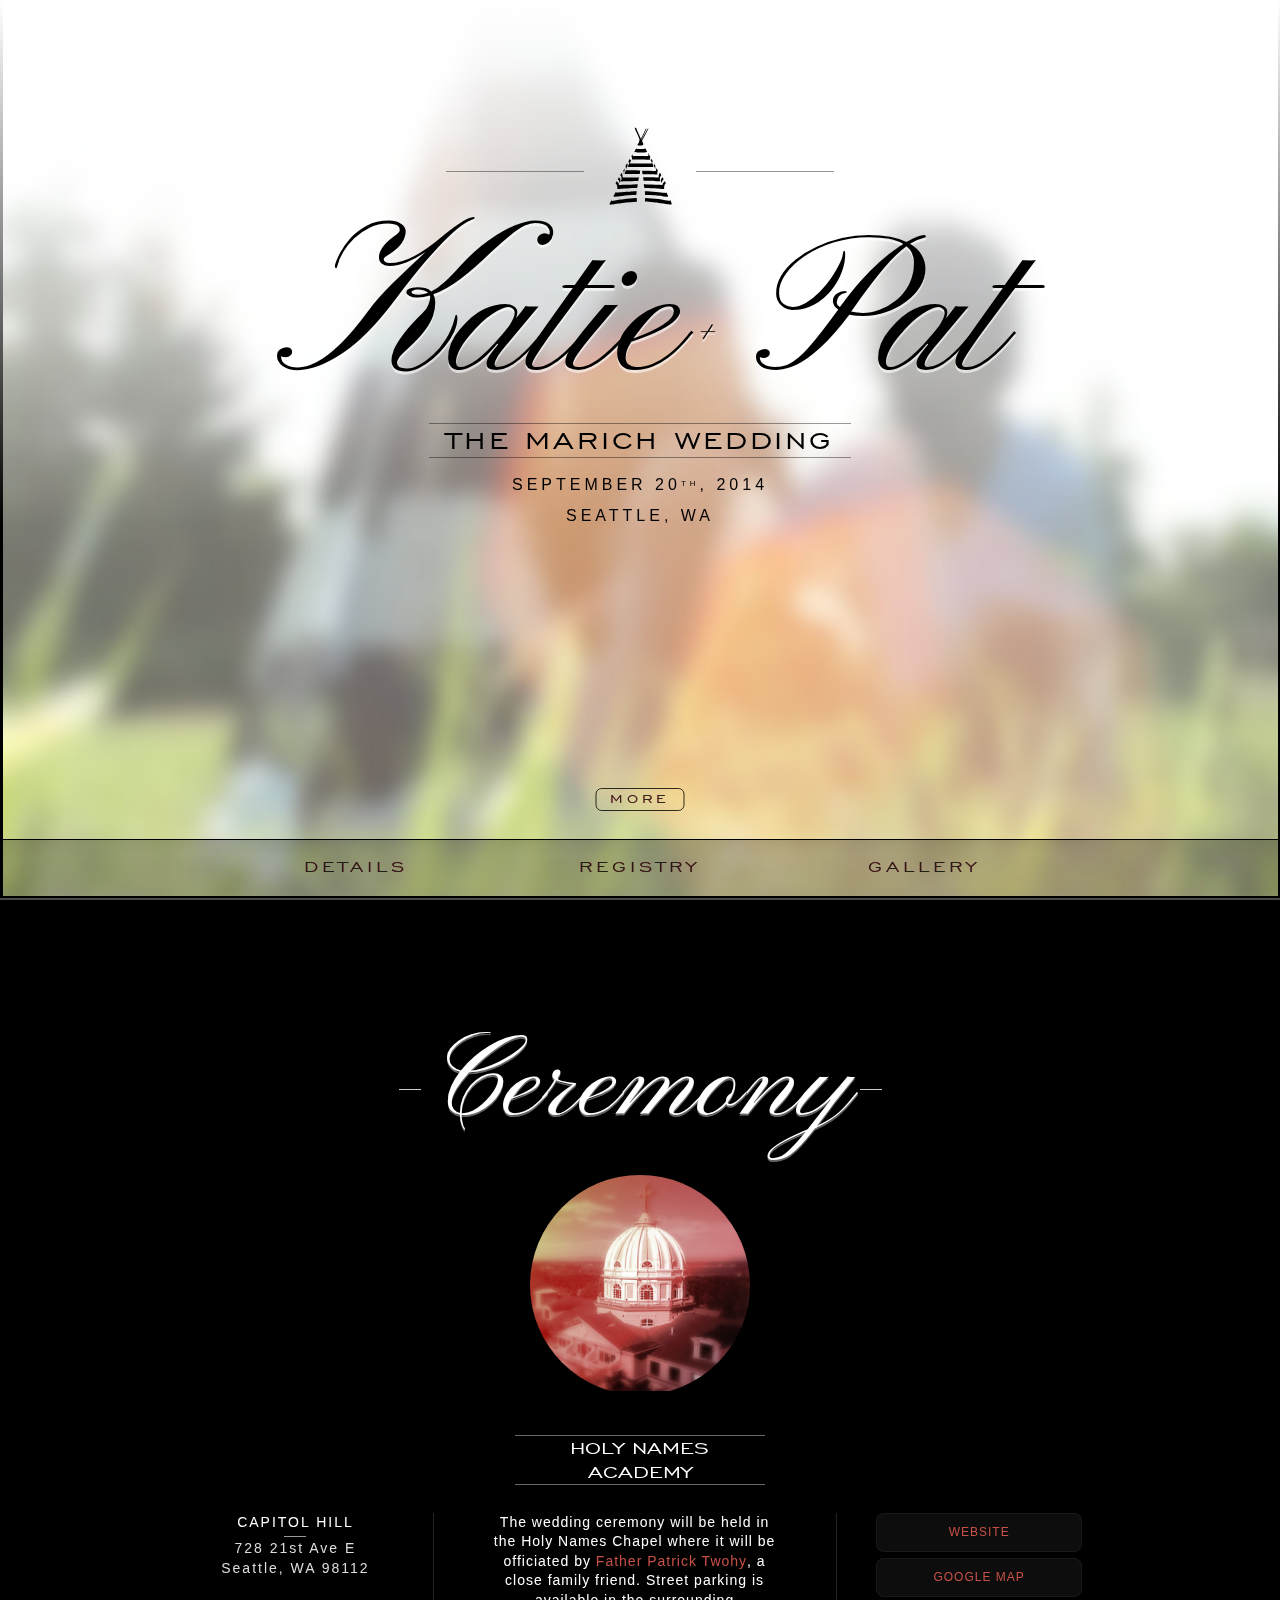
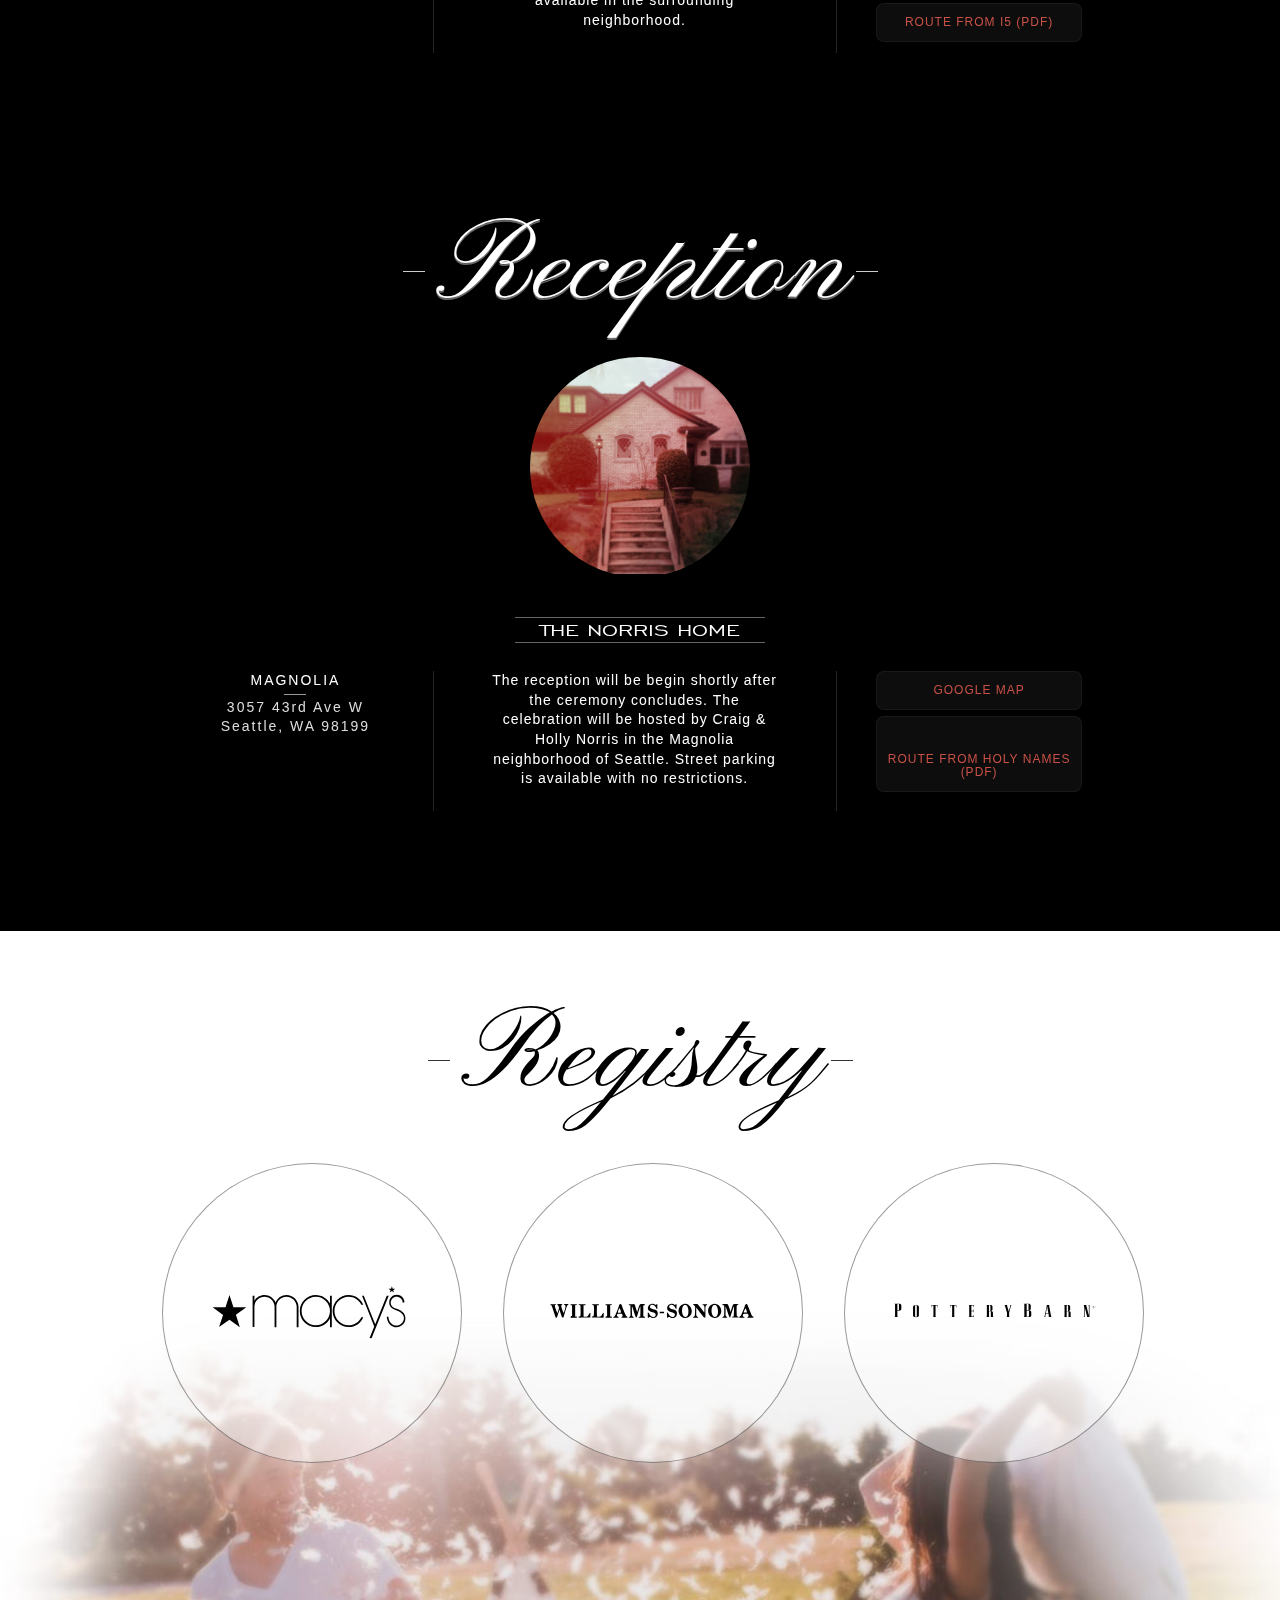
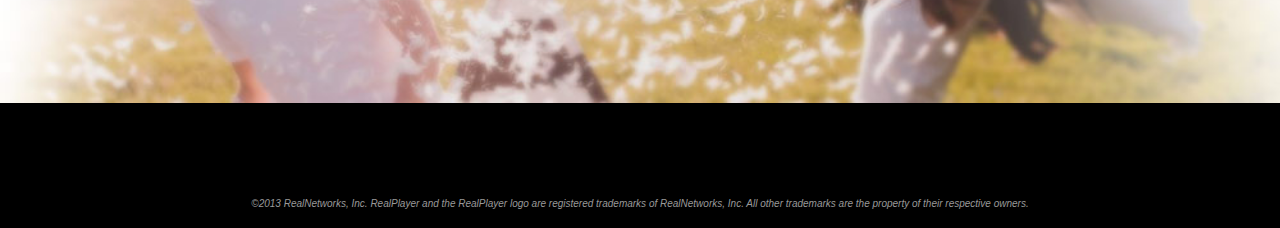
==== commit 56124167: "Added Gallery Page+" ====
--- a/index.html
+++ b/index.html
@@ -1,10 +1,5 @@
 <!doctype html>
-<!-- paulirish.com/2008/conditional-stylesheets-vs-css-hacks-answer-neither/ -->
-<!--[if lt IE 7]> <html class="no-js lt-ie9 lt-ie8 lt-ie7" lang="en"> <![endif]-->
-<!--[if IE 7]>    <html class="no-js lt-ie9 lt-ie8" lang="en"> <![endif]-->
-<!--[if IE 8]>    <html class="no-js lt-ie9" lang="en"> <![endif]-->
-<!-- Consider adding a manifest.appcache: h5bp.com/d/Offline -->
-<!--[if gt IE 8]><!--> <html class="no-js" lang="en"> <!--<![endif]-->
+<html class="no-js" lang="en"> <!--<![endif]-->
 <head>
   <meta charset="utf-8">
 
@@ -30,14 +25,14 @@
   <link href="css/styles.css" rel="stylesheet" />
   
 </head>
-<body>
+<body class="home">
 <div id="hero">
 	<div>
 	    <nav id="main-nav">
 	    	<ul>
 	    		<li><a href="#secondary" class="scroll">Details</a></li>
 	    		<li><a href="#registry" class="scroll">Registry</a></li>
-	    		<li><a href="#" class="scroll">Gallery</a></li>
+	    		<li><a href="gallery.html">Gallery</a></li>
 	    	</ul>
 	    	<a href="#secondary" class="more scroll">More</a>
 	    </nav>
@@ -47,9 +42,7 @@
 	    	<h2>The Marich Wedding</h2>
 	    	<p>September 20<sup>th</sup>, 2014</p>
 	    	<p class="city">Seattle, WA</p>
-	    	<!-- <a href="#" class="button">details</a> -->
 	    </div>
-	    <!-- <img src="img/engage-pic-feathers.jpg" id="feat-img" alt="Katie & Pat in Seattle" /> -->
 	</div>
   <video width="1360" height="700" id="feat-img" poster="img/bg-movie_katie-pat.jpg" autoplay loop>
 	<source src="img/bg-movie_katie-pat.mp4" type="video/mp4">
--- a/css/styles.css
+++ b/css/styles.css
@@ -641,8 +641,10 @@
     margin: 0 auto;
   }
 }
+.body section[role="main"] {
+  height: 100%;
+}
 section[role="main"] {
-  height: 100%;
   padding: 0;
 }
 section[role="main"] h1 {
@@ -1016,29 +1018,10 @@
   z-index: 100;
   position: relative;
   /*
-#logo:after {
-		content: "";
-		width: 31vw;
-		height: 1px;
-		border-bottom: 1px solid #000;
-		border-bottom: 1px solid rgba(0,0,0,0.4);
-		.block;
-		transform: translate(-12vw,0);
-		-webkit-transform: translate(-12vw,0);
-		position: relative;
-		top: 2.1em;
+@media (min-aspect-ratio: 1/1) {
+		height: 100%;
 	}
 */
-  /*
-@media screen and (min-width: 680px) {
-		min-height: 480px;
-	}
-*/
-}
-@media screen and (min-width: 720px) and (min-aspect-ratio: 1/1) {
-  #hero {
-    height: 100%;
-  }
 }
 #hero > div {
   max-width: none;
@@ -1046,7 +1029,7 @@
   overflow: hidden;
 }
 #hero .copy {
-  padding-top: 13vh;
+  padding-top: 8em;
   z-index: 1000;
   background: -moz-linear-gradient(top, #ffffff 0%, rgba(255, 255, 255, 0) 100%);
   /* FF3.6+ */
@@ -1065,7 +1048,7 @@
   position: relative;
 }
 #hero #logo {
-  width: 80px;
+  width: 60px;
   width: 5.1vw;
   height: auto;
   margin: 0 auto 1.4em;
@@ -1097,14 +1080,14 @@
   display: block;
 }
 #hero h1 {
-  margin: 0 auto;
+  margin: 0 auto 0.55em;
   position: relative;
   font-family: 'Pinyon Script', cursive, serif;
   font-weight: 200;
 }
 #hero h1 span {
   font-size: 9.2em;
-  font-size: 15.4vw;
+  font-size: 21vw;
   line-height: 1em;
   font-weight: 200;
   text-shadow: 0 3px 18px #fff;
@@ -1125,11 +1108,11 @@
   letter-spacing: -0.8vw;
 }
 #hero h2 {
-  max-width: 33%;
+  max-width: 55%;
   margin: 0 auto 0.6em;
   font-family: 'engravers_gothic_fsregular', helvetica, sans-serif;
   font-size: 3em;
-  font-size: 2.2vw;
+  font-size: 3.8vw;
   font-weight: 200;
   text-transform: uppercase;
   letter-spacing: 0.1em;
@@ -1140,7 +1123,7 @@
   margin: 0 auto 0.6em;
   font-family: Helvetica, sans-serif;
   font-weight: 200;
-  font-size: 1.6em;
+  font-size: 1.4em;
   letter-spacing: 4px;
   position: relative;
   text-transform: uppercase;
@@ -1149,7 +1132,43 @@
   font-size: 0.5em;
 }
 #hero .city {
-  text-transform: uppercase;
+  margin-bottom: 14em;
+}
+@media screen and (min-width: 640px) {
+  #hero .copy {
+    padding-top: 13vh;
+  }
+}
+@media screen and (min-width: 800px) and (min-aspect-ratio: 1/1) {
+  #hero {
+    height: 100%;
+  }
+  #hero .copy {
+    padding-top: 8em;
+    padding-top: 14vh;
+  }
+  #hero #logo {
+    width: 60px;
+    width: 5.1vw;
+  }
+  #hero h1 {
+    margin-bottom: 0;
+  }
+  #hero h1 span {
+    font-size: 15.4vw;
+  }
+  #hero h2 {
+    max-width: 33%;
+    margin-bottom: 0.6em;
+    font-size: 3em;
+    font-size: 2.2vw;
+  }
+  #hero p {
+    font-size: 1.6em;
+  }
+  #hero .city {
+    margin-bottom: 0;
+  }
 }
 #main-nav {
   width: 100%;
@@ -1190,6 +1209,8 @@
   transition: all 0.2s ease-in-out;
   opacity: 0.8;
   text-shadow: 0 0 0 #ee2243;
+  z-index: 4001;
+  position: relative;
 }
 #main-nav a:hover {
   /* color: @link-color; */
@@ -1676,6 +1697,57 @@
     margin-top: 120px;
   }
 }
+.page {
+  background: #000;
+  background: #000000 url('../img/bg-bokeh.jpg') no-repeat center center fixed;
+  background-size: cover;
+  -webkit-background-size: cover;
+  box-shadow: inset 0 -80px 400px rgba(0, 0, 0, 0);
+}
+.page header {
+  width: 100%;
+  min-height: 120px;
+  padding: 6em 1% 4em;
+  text-align: center;
+}
+.page #logo img {
+  max-width: 80px;
+  height: auto;
+  margin: 0 auto 3em;
+  display: block;
+  opacity: 0.25;
+}
+.page h1 {
+  margin: 0.2em auto 0.15em;
+  color: #fff;
+  font-size: 9em;
+  font-size: 8.8vw;
+  font-family: 'Pinyon Script', cursive, serif;
+  text-align: center;
+  text-shadow: 0 2px 0 rgba(255, 255, 255, 0.4);
+  position: relative;
+  display: inline-block;
+}
+.page h1:before {
+  content: "";
+  border-bottom: 1px rgba(255, 255, 255, 0.8) solid;
+  width: 22px;
+  height: 1px;
+  position: absolute;
+  left: -31px;
+  top: 0.45em;
+  display: block;
+}
+.page h1:after {
+  content: "";
+  border-bottom: 1px rgba(255, 255, 255, 0.8) solid;
+  width: 22px;
+  height: 1px;
+  position: absolute;
+  right: -31px;
+  top: 0.45em;
+  display: block;
+}
 #gallery {
   zoom: 1;
   *zoom: 1;
@@ -1690,14 +1762,93 @@
   clear: both;
 }
 #gallery ul {
-  margin: 0;
-  padding: 0;
+  margin: 0 2%;
+  padding: 0;
+  zoom: 1;
+  *zoom: 1;
+  background-color: #000;
+  box-shadow: 0 2px 150px 60px #000;
+}
+#gallery ul:before,
+#gallery ul:after {
+  content: "";
+  display: table;
+}
+#gallery ul:after {
+  clear: both;
 }
 #gallery li {
-  width: 20%;
-  min-height: 220px;
+  width: 100%;
+  height: auto;
+  margin: 0 0 1em;
+  zoom: 1;
+  *zoom: 1;
+}
+#gallery li:before,
+#gallery li:after {
+  content: "";
+  display: table;
+}
+#gallery li:after {
+  clear: both;
+}
+#gallery li div {
+  width: 24.5%;
+  height: auto;
+  margin: 0 1% 0 0;
   float: left;
-  box-shadow: inset 0 0 14px #fff;
+  transition: all 0.2s ease-in-out;
+  overflow: hidden;
+  z-index: 2000;
+  position: relative;
+}
+#gallery li div img {
+  /* width: 112%; */
+  height: auto;
+  transition: all 0.2s ease-in-out;
+  transform: translate(0, 0);
+  /* position: absolute; */
+  position: relative;
+}
+#gallery li div:last-child {
+  margin-right: 0;
+}
+#gallery li div:first-child {
+  width: 49%;
+}
+#gallery li div:nth-child(2) {
+  width: 50%;
+  margin-right: 0;
+  box-shadow: 0 10px #000;
+  position: relative;
+  z-index: 2020;
+}
+#gallery li div:nth-child(2) img {
+  transform: translate(0, -20%);
+}
+#gallery li div:hover img {
+  /* transform: translate(0.1%,-0.2%); */
+  filter: blur(2px);
+  -webkit-filter: blur(2px);
+}
+#gallery li:nth-child(2) div {
+  margin: 0 0 0 1%;
+  float: right;
+}
+#gallery li:nth-child(2) div:last-child {
+  margin-left: 0;
+}
+#gallery li:nth-child(2) div:nth-child(2) {
+  margin-left: 0;
+}
+#gallery .small {
+  margin-bottom: 0;
+}
+@media screen and (min-width: 1200px) {
+  #gallery {
+    max-width: 1400px;
+    margin: 0 auto;
+  }
 }
 .go-to-gal {
   width: 100%;
@@ -1712,6 +1863,11 @@
   transition: all 0.3s ease-in-out;
   display: none;
 }
+/*
+.litebox-container {
+	cursor: pointer;
+}
+*/
 /*
 #gallery:hover .go-to-gal {
 	display: block;
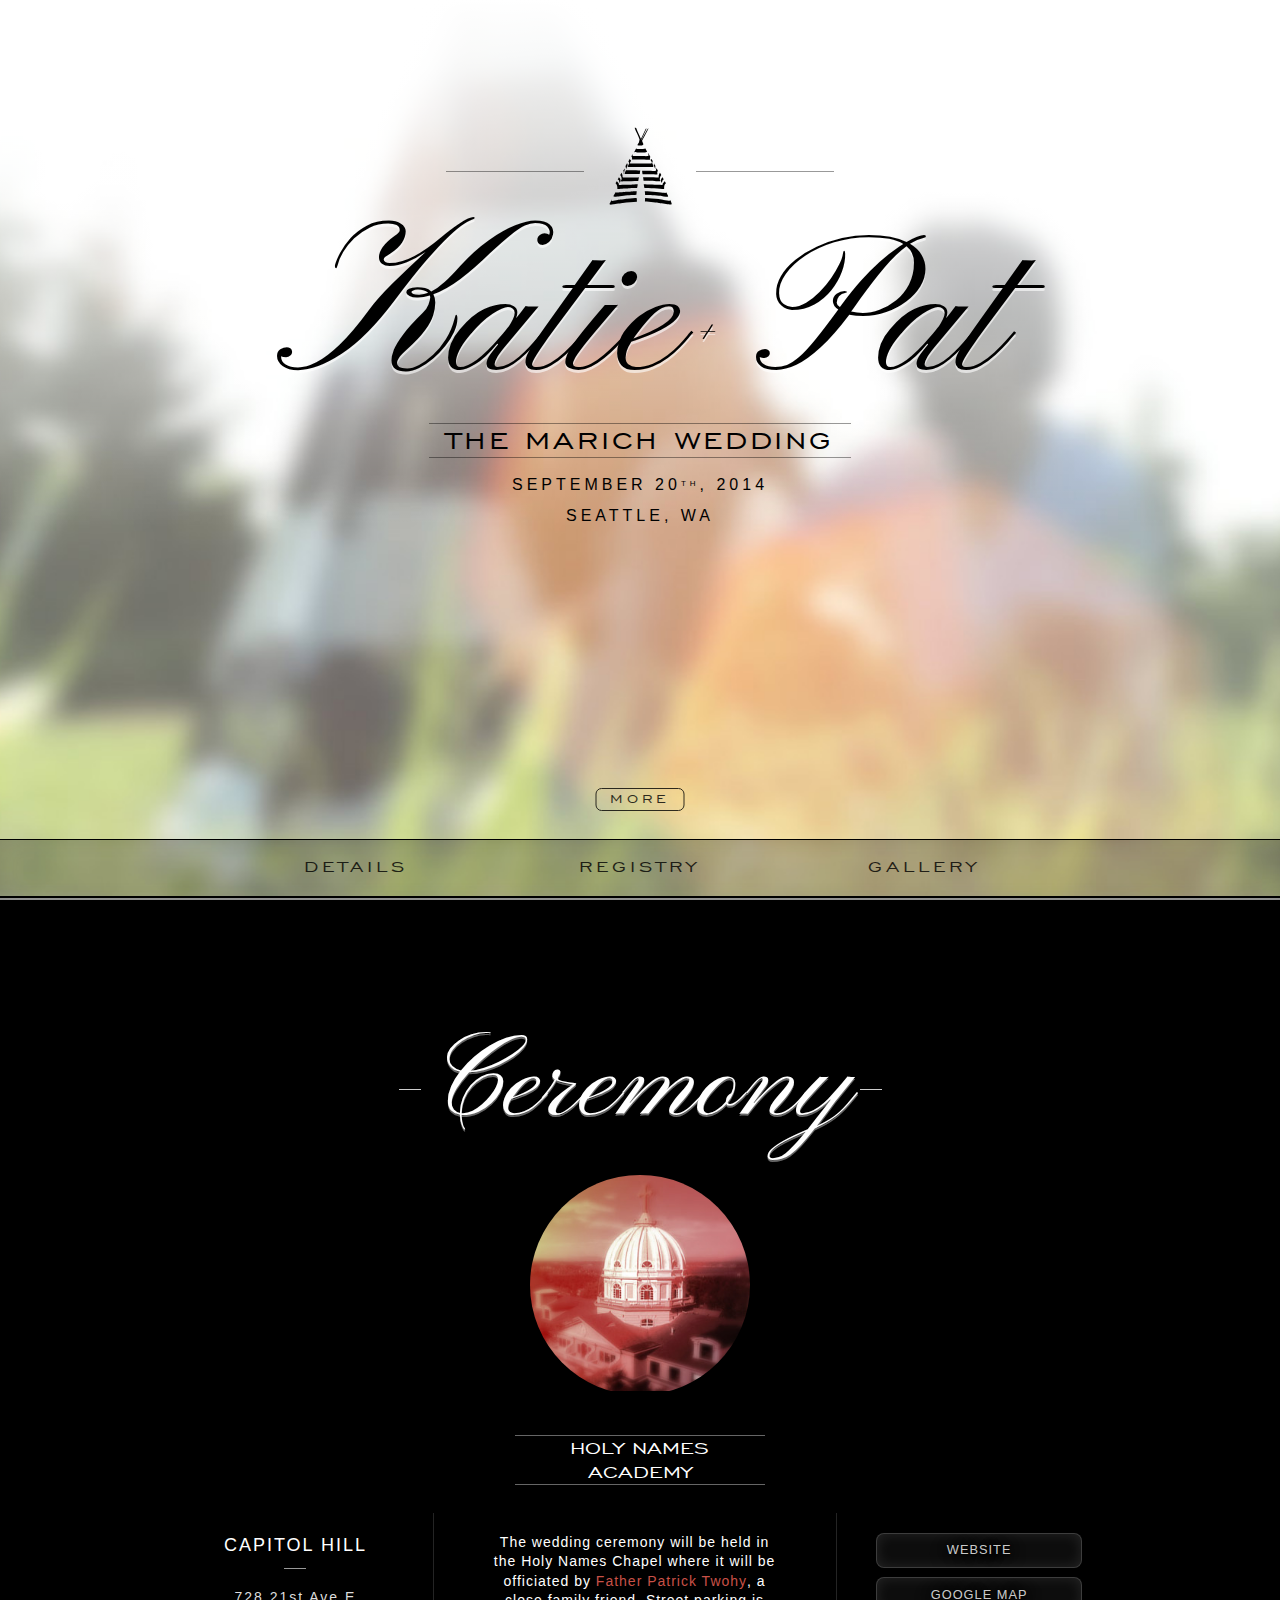
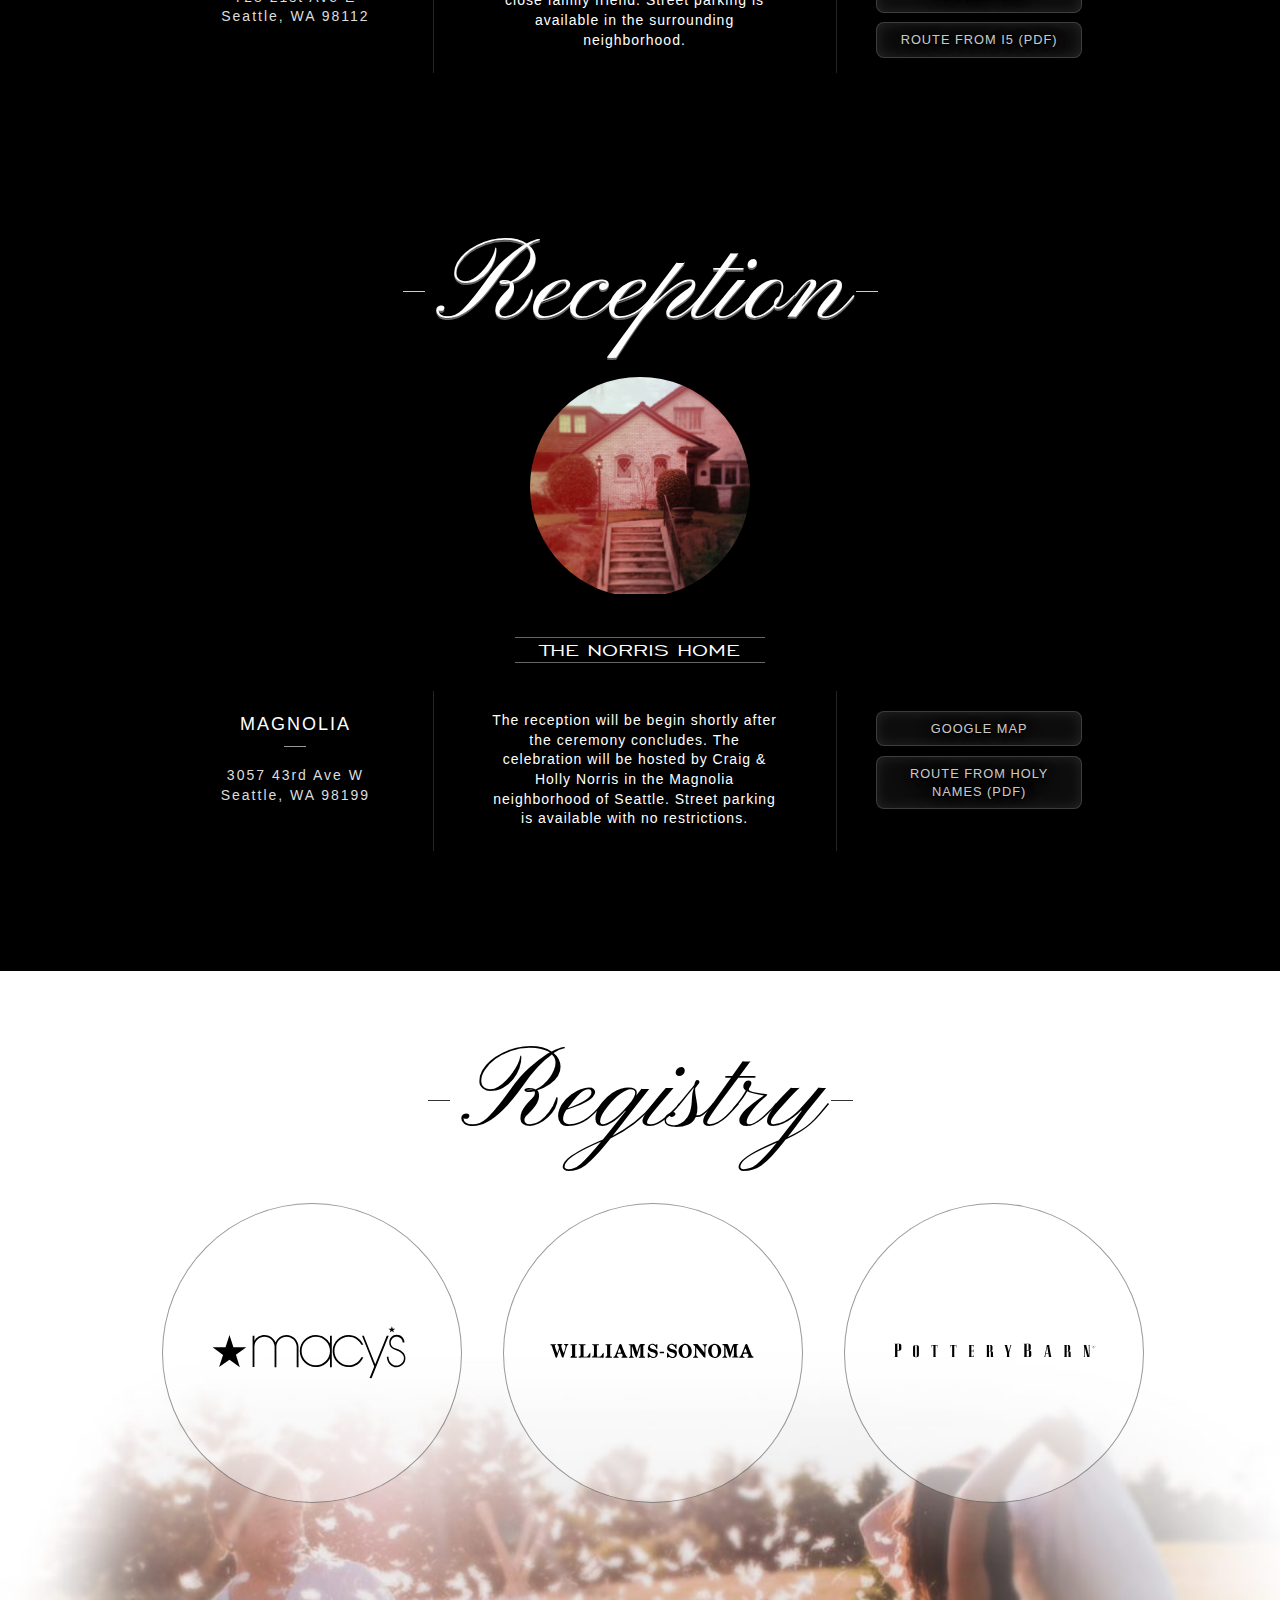
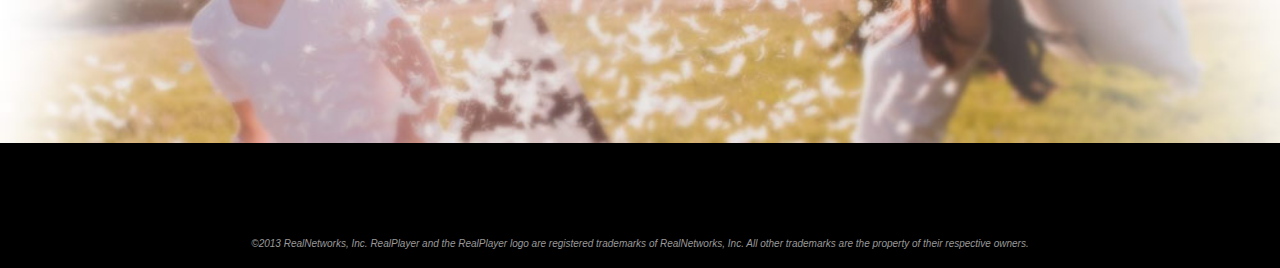
==== commit f2ccfe64: "Updates #2" ====
--- a/index.html
+++ b/index.html
@@ -19,8 +19,8 @@
   <script src="js/libs/modernizr.custom.min.js"></script>
   <script src="js/libs/head.min.js"></script>
  
-   <!-- <script src="js/matchmedia.js"></script> -->
-  <script src="js/picturefill.js"></script>
+   <script src="js/matchmedia.js"></script>
+  <!-- <script src="js/picturefill.js"></script> -->
   <link rel="apple-touch-icon" href="rpc-ios-icon.png">
   <link href="css/styles.css" rel="stylesheet" />
   
@@ -43,11 +43,17 @@
 	    	<p>September 20<sup>th</sup>, 2014</p>
 	    	<p class="city">Seattle, WA</p>
 	    </div>
+	    <!--
+<video id="feat-img" poster="img/bg-movie_katie-pat.jpg" autoplay loop media="(min-width: 720px)">
+			<source src="img/bg-movie_katie-pat.mp4" type="video/mp4" data-media="(min-width: 720px)">
+			<source src="img/bg-movie_katie-pat.ogv" type="video/ogg" data-media="(min-width: 720px)">
+		</video>
+-->
+  		<div id="feat-img">
+  			  
+  		</div>
 	</div>
-  <video width="1360" height="700" id="feat-img" poster="img/bg-movie_katie-pat.jpg" autoplay loop>
-	<source src="img/bg-movie_katie-pat.mp4" type="video/mp4">
-	<source src="img/bg-movie_katie-pat.ogv" type="video/ogg">
-  </video>
+  
 
 <section role="main" class="clearfix">
 
@@ -88,7 +94,7 @@
 				</aside>
 				<div class="deets"><p>The reception will be begin shortly after the ceremony concludes. The celebration will be hosted by Craig &amp; Holly Norris in the Magnolia neighborhood of Seattle. Street parking is available with no restrictions.</p></div>
 				<ul class="links">
-				    <li><a href="https://www.google.com/maps/place/3057+43rd+Ave+W/@47.648381,-122.412298,19z/data=!3m1!4b1!4m2!3m1!1s0x54901589faeb39a1:0xeaabcc6917a04123">Google map</li>
+				    <li><a href="https://www.google.com/maps/place/3057+43rd+Ave+W/@47.648381,-122.412298,19z/data=!3m1!4b1!4m2!3m1!1s0x54901589faeb39a1:0xeaabcc6917a04123">Google map</a></li>
 				    <li><a href="#">Route from Holy Names <span>(PDF)</span></a></li>
 				</ul>
   			</div><!-- END Column #2 -->
--- a/css/styles.css
+++ b/css/styles.css
@@ -1,2230 +1 @@
-@import url(http://fonts.googleapis.com/css?family=Julius+Sans+One);
-@import url(http://fonts.googleapis.com/css?family=Amatic+SC);
-@import url(http://fonts.googleapis.com/css?family=Reenie+Beanie);
-@import url(http://fonts.googleapis.com/css?family=Pinyon+Script);
-/*
- * HTML5 Boilerplate
- *
- * What follows is the result of much research on cross-browser styling.
- * Credit left inline and big thanks to Nicolas Gallagher, Jonathan Neal,
- * Kroc Camen, and the H5BP dev community and team.
- *
- * Detailed information about this CSS: h5bp.com/css
- *
- * ==|== normalize ==========================================================
- */
-/* =============================================================================
-   HTML5 display definitions
-   ========================================================================== */
-article,
-aside,
-details,
-figcaption,
-figure,
-footer,
-header,
-hgroup,
-nav,
-section {
-  display: block;
-}
-audio,
-canvas,
-video {
-  display: inline-block;
-  *display: inline;
-  *zoom: 1;
-}
-audio:not([controls]) {
-  display: none;
-}
-[hidden] {
-  display: none;
-}
-body,
-div,
-body,
-header,
-nav,
-aside,
-section,
-article,
-h1,
-h2,
-h3,
-h4,
-h5,
-p,
-li a,
-footer {
-  -webkit-box-sizing: border-box;
-  /* Safari/Chrome, other WebKit */
-  -moz-box-sizing: border-box;
-  /* Firefox, other Gecko */
-  box-sizing: border-box;
-  /* Opera/IE 8+ */
-}
-/*********************
-CLEARFIXIN'
-*********************/
-.clearfix {
-  zoom: 1;
-}
-.clearfix:before,
-.clearfix:after {
-  content: "";
-  display: table;
-}
-.clearfix:after {
-  clear: both;
-}
-/*********************
-TOOLS
-*********************/
-* {
-  -webkit-box-sizing: border-box;
-  -moz-box-sizing: border-box;
-  box-sizing: border-box;
-}
-.image-replacement {
-  text-indent: 100%;
-  white-space: nowrap;
-  overflow: hidden;
-}
-/*********************
-COLORS
-Need help w/ choosing your colors? Try this site out:
-http://0to255.com/
-*********************/
-/*
-Here's a great tutorial on how to
-use color variables properly:
-http://sachagreif.com/sass-color-variables/
-*/
-/*********************
-TYPOGRAPHY
-*********************/
-/* @import url(http://fonts.googleapis.com/css?family=Loved+by+the+King); */
-/* @import url(http://fonts.googleapis.com/css?family=Homemade+Apple); */
-/* @import url(http://fonts.googleapis.com/css?family=Wire+One); */
-/* @import url(http://fonts.googleapis.com/css?family=Coming+Soon); */
-/* @import url(http://fonts.googleapis.com/css?family=Calligraffitti); */
-@font-face {
-  font-family: 'engravers_gothic_fsregular';
-  src: url('../fonts/EngraversGothic-Ext-webfont.eot');
-  src: url('../fonts/EngraversGothic-Ext-webfont.eot?#iefix') format('embedded-opentype'), url('../fonts/EngraversGothic-Ext-webfont.woff') format('woff'), url('../fonts/EngraversGothic-Ext-webfont.ttf') format('truetype'), url('../fonts/EngraversGothic-Ext-webfont.svg#engravers_gothic_fsregular') format('svg');
-  font-weight: normal;
-  font-style: normal;
-}
-/* @sans-serif: 'Wire One', Helvetica, arial, sans-serif; */
-/* @handwritten: 'Loved by the King', cursive, serif; */
-/* @handwritten: 'Amatic SC', cursive, serif; */
-.button {
-  position: relative;
-  font-size: 1.6em;
-  font-family: 'Julius Sans One', Helvetica, arial, sans-serif;
-}
-/*  /// Layout ///  */
-.col {
-  width: 100%;
-  margin: 0;
-  padding: 3em 2% 6em;
-  zoom: 1;
-  *zoom: 1;
-  display: block;
-}
-.col:before,
-.col:after {
-  content: "";
-  display: table;
-}
-.col:after {
-  clear: both;
-}
-@media screen and (min-width: 1099px) {
-  .col {
-    max-width: 1200px;
-    margin: 0 auto;
-  }
-}
-.content-area > div {
-  width: 100%;
-  margin: 0;
-  padding: 3em 2% 6em;
-  zoom: 1;
-  *zoom: 1;
-  display: block;
-}
-.content-area > div:before,
-.content-area > div:after {
-  content: "";
-  display: table;
-}
-.content-area > div:after {
-  clear: both;
-}
-@media screen and (min-width: 1099px) {
-  .content-area > div {
-    max-width: 1200px;
-    margin: 0 auto;
-  }
-}
-.full {
-  width: 100%;
-  max-width: none;
-}
-.cover {
-  position: absolute;
-  top: 0;
-  left: 0;
-  width: 100%;
-  /* height: 100%; */
-}
-.absolute-center {
-  position: absolute;
-  top: 50%;
-  left: 50%;
-  transform: translate(-50%, -50%);
-}
-.content-margin-btm {
-  margin-bottom: 3em;
-}
-.one-col {
-  width: 100%;
-  margin: 0;
-  padding: 3em 2% 6em;
-  zoom: 1;
-  *zoom: 1;
-  display: block;
-}
-.one-col:before,
-.one-col:after {
-  content: "";
-  display: table;
-}
-.one-col:after {
-  clear: both;
-}
-@media screen and (min-width: 1099px) {
-  .one-col {
-    max-width: 1200px;
-    margin: 0 auto;
-  }
-}
-.two-col {
-  width: 100%;
-  margin: 0;
-  padding: 3em 2% 6em;
-  zoom: 1;
-  *zoom: 1;
-  display: block;
-  padding: 0 6%;
-}
-.two-col:before,
-.two-col:after {
-  content: "";
-  display: table;
-}
-.two-col:after {
-  clear: both;
-}
-@media screen and (min-width: 1099px) {
-  .two-col {
-    max-width: 1200px;
-    margin: 0 auto;
-  }
-}
-@media screen and (min-width: 680px) {
-  .two-col > div {
-    width: 47.5%;
-    margin: 0;
-    float: left;
-  }
-  .two-col div:first-child {
-    margin-right: 5%;
-  }
-}
-.three-col {
-  width: 100%;
-  margin: 0;
-  padding: 3em 2% 6em;
-  zoom: 1;
-  *zoom: 1;
-  display: block;
-  padding: 0;
-}
-.three-col:before,
-.three-col:after {
-  content: "";
-  display: table;
-}
-.three-col:after {
-  clear: both;
-}
-@media screen and (min-width: 1099px) {
-  .three-col {
-    max-width: 1200px;
-    margin: 0 auto;
-  }
-}
-@media screen and (min-width: 710px) {
-  .three-col > div {
-    width: 31.8%;
-    margin: 0 0 0 2.3%;
-    float: left;
-  }
-  .three-col div:first-child {
-    margin-left: 0;
-  }
-}
-.four-col {
-  width: 100%;
-  margin: 0;
-  padding: 3em 2% 6em;
-  zoom: 1;
-  *zoom: 1;
-  display: block;
-  padding: 0;
-}
-.four-col:before,
-.four-col:after {
-  content: "";
-  display: table;
-}
-.four-col:after {
-  clear: both;
-}
-@media screen and (min-width: 1099px) {
-  .four-col {
-    max-width: 1200px;
-    margin: 0 auto;
-  }
-}
-@media screen and (min-width: 800px) {
-  .four-col > div {
-    width: 23.5%;
-    margin: 0 0 0 2%;
-    float: left;
-  }
-  .four-col div:first-child {
-    margin-left: 0;
-  }
-}
-.two-third-col-left {
-  width: 100%;
-  margin: 0;
-  padding: 3em 2% 6em;
-  zoom: 1;
-  *zoom: 1;
-  display: block;
-  padding: 0;
-}
-.two-third-col-left:before,
-.two-third-col-left:after {
-  content: "";
-  display: table;
-}
-.two-third-col-left:after {
-  clear: both;
-}
-@media screen and (min-width: 1099px) {
-  .two-third-col-left {
-    max-width: 1200px;
-    margin: 0 auto;
-  }
-}
-@media screen and (min-width: 710px) {
-  .two-third-col-left > div {
-    width: 31.8%;
-    margin: 0 0 0 2.3%;
-    float: left;
-  }
-  .two-third-col-left div:first-child {
-    margin-left: 0;
-  }
-}
-.two-third-col-left div:first-child {
-  width: 65.1%;
-}
-.two-third-col-right {
-  width: 100%;
-  margin: 0;
-  padding: 3em 2% 6em;
-  zoom: 1;
-  *zoom: 1;
-  display: block;
-  padding: 0;
-}
-.two-third-col-right:before,
-.two-third-col-right:after {
-  content: "";
-  display: table;
-}
-.two-third-col-right:after {
-  clear: both;
-}
-@media screen and (min-width: 1099px) {
-  .two-third-col-right {
-    max-width: 1200px;
-    margin: 0 auto;
-  }
-}
-@media screen and (min-width: 710px) {
-  .two-third-col-right > div {
-    width: 31.8%;
-    margin: 0 0 0 2.3%;
-    float: left;
-  }
-  .two-third-col-right div:first-child {
-    margin-left: 0;
-  }
-}
-.two-third-col-right div:first-child + div {
-  width: 65.1%;
-}
-/* // Real Brand Layout Styles // */
-.border-bottom {
-  border-bottom: 1px #e1e1e1 solid;
-}
-.border-top {
-  border-top: 1px #e1e1e1 solid;
-}
-.border-left {
-  border-top: 1px #e1e1e1 solid;
-}
-.border-right {
-  border-top: 1px #e1e1e1 solid;
-}
-.content {
-  padding: 2em;
-  background: #888;
-  background: rgba(255, 255, 255, 0.2);
-  display: inline-block;
-}
-.content h1,
-.content h2,
-.content h3,
-.content p {
-  color: #fff;
-}
-.inner-shadow {
-  box-shadow: inset 0 0 3em 1em rgba(0, 0, 0, 0.05);
-}
-/*  /// Animated Stuff ///  */
-/* text alignment */
-.text-left {
-  text-align: left;
-}
-.text-center {
-  text-align: center;
-}
-.text-right {
-  text-align: right;
-}
-.fl-left {
-  float: left;
-}
-.fl-right {
-  float: right;
-}
-.clear {
-  clear: both;
-}
-.block {
-  display: block;
-}
-.fixed {
-  position: fixed;
-}
-.absolute {
-  position: absolute;
-}
-.relative {
-  position: relative;
-}
-/* =============================================================================
-   Base
-   ========================================================================== */
-/*
- * 1. Correct text resizing oddly in IE6/7 when body font-size is set using em units
- * 2. Prevent iOS text size adjust on device orientation change, without disabling user zoom: h5bp.com/g
- */
-html {
-  margin: 0;
-  height: 100%;
-  padding: 0;
-  font-size: 100%;
-  -webkit-text-size-adjust: 100%;
-  -ms-text-size-adjust: 100%;
-}
-/* html, button, input, select, textarea { font-family: sans-serif; } */
-body {
-  width: 100%;
-  height: 100%;
-  margin: 0;
-  padding: 0;
-  font-size: 62.5%;
-  line-height: 1.3em;
-  background-color: #000;
-  position: relative;
-}
-/*
- * Remove text-shadow in selection highlight: h5bp.com/i
- * These selection declarations have to be separate
- * Also: hot pink! (or customize the background color to match your design)
- */
-::-moz-selection {
-  background: #fe57a1;
-  color: #fff;
-  text-shadow: none;
-}
-::selection {
-  background: #fe57a1;
-  color: #fff;
-  text-shadow: none;
-}
-/* =============================================================================
-   Links
-   ========================================================================== */
-a {
-  font-family: Helvetica, arial, sans-serif;
-  font-weight: 400;
-  color: #c85147;
-  text-decoration: none;
-}
-p a {
-  font-family: Helvetica, arial, sans-serif;
-}
-/* .no-touch */
-a {
-  -o-transition: all 0.25s ease;
-  -ms-transition: all 0.25s ease;
-  -moz-transition: all 0.25s ease;
-  -webkit-transition: all 0.25s ease;
-  transition: all 0.25s ease;
-}
-a:visited {
-  color: #c85147;
-}
-/* a:hover { color: #3bb6fe; } */
-a:focus {
-  outline: thin dotted;
-}
-li a {
-  text-decoration: none;
-}
-/* Improve readability when focused and hovered in all browsers: h5bp.com/h */
-a:hover,
-a:active {
-  outline: 0;
-}
-/* =============================================================================
-   Typography
-   ========================================================================== */
-h1,
-h2,
-h3,
-h4,
-h5 {
-  font-family: 'Julius Sans One', Helvetica, arial, sans-serif;
-  font-weight: 200;
-  line-height: 1.2em;
-  margin: 0 0 0.3em;
-  color: #000;
-  text-rendering: optimizeLegibility;
-}
-h1 {
-  line-height: 1em;
-}
-p,
-blockquote,
-small {
-  font-family: Helvetica, arial, sans-serif;
-  font-size: 1.4em;
-  font-weight: 200;
-  line-height: 1.3em;
-  color: #000;
-}
-abbr[title] {
-  border-bottom: 1px dotted;
-}
-b,
-strong {
-  font-weight: bold;
-}
-blockquote {
-  margin: 1em 40px;
-}
-dfn {
-  font-style: italic;
-}
-hr {
-  display: block;
-  height: 1px;
-  border: 0;
-  border-top: 1px solid #ccc;
-  margin: 1em 0;
-  padding: 0;
-}
-ins {
-  background: #ff9;
-  color: #000;
-  text-decoration: none;
-}
-mark {
-  background: #ff0;
-  color: #000;
-  font-style: italic;
-  font-weight: bold;
-}
-/* Redeclare monospace font family: h5bp.com/j */
-pre,
-code,
-kbd,
-samp {
-  font-family: monospace, serif;
-  _font-family: 'courier new', monospace;
-  font-size: 1em;
-}
-/* Improve readability of pre-formatted text in all browsers */
-pre {
-  white-space: pre;
-  white-space: pre-wrap;
-  word-wrap: break-word;
-}
-q {
-  quotes: none;
-}
-q:before,
-q:after {
-  content: "";
-  content: none;
-}
-small {
-  font-size: 85%;
-}
-/* Position subscript and superscript content without affecting line-height: h5bp.com/k */
-sub,
-sup {
-  font-size: 75%;
-  line-height: 0;
-  position: relative;
-  vertical-align: baseline;
-}
-sup {
-  top: -0.5em;
-}
-sub {
-  bottom: -0.25em;
-}
-/* =============================================================================
-   Layout
-   ========================================================================== */
-.wrapper {
-  height: 100%;
-  margin: 0 auto;
-  zoom: 1;
-  *zoom: 1;
-  display: block;
-}
-.wrapper:before,
-.wrapper:after {
-  content: "";
-  display: table;
-}
-.wrapper:after {
-  clear: both;
-}
-@media screen and (min-width: 1120px) {
-  .wrapper {
-    max-width: 1300px;
-    margin: 0 auto;
-  }
-}
-.body section[role="main"] {
-  height: 100%;
-}
-section[role="main"] {
-  padding: 0;
-}
-section[role="main"] h1 {
-  max-width: 720px;
-  font-size: 4.2em;
-}
-section[role="main"] h2 {
-  font-size: 3.2em;
-}
-section[role="main"] p {
-  max-width: 440px;
-  margin: 0 0 1.3em;
-  font-family: Helvetica, arial, sans-serif;
-  font-size: 1.6em;
-}
-section[role="main"] img {
-  width: 100%;
-}
-/* =============================================================================
-   Lists
-   ========================================================================== */
-ul {
-  font-family: Helvetica, arial, sans-serif;
-  margin: 30px 0;
-  padding: 0 0 0 20px;
-}
-ul {
-  list-style-type: none;
-}
-dd {
-  margin: 0 0 0 40px;
-}
-nav ul,
-nav ol {
-  list-style: none;
-  list-style-image: none;
-  margin: 0;
-  padding: 0;
-}
-/* =============================================================================
-   Embedded content
-   ========================================================================== */
-/*
- * 1. Improve image quality when scaled in IE7: h5bp.com/d
- * 2. Remove the gap between images and borders on image containers: h5bp.com/i/440
- */
-img {
-  border: 0;
-  -ms-interpolation-mode: bicubic;
-  vertical-align: middle;
-}
-/*
- * Correct overflow not hidden in IE9
- */
-svg:not(:root) {
-  overflow: hidden;
-}
-/* =============================================================================
-   Figures
-   ========================================================================== */
-figure {
-  margin: 0;
-}
-/* =============================================================================
-   Forms
-   ========================================================================== */
-form {
-  margin: 0;
-}
-fieldset {
-  border: 0;
-  margin: 0;
-  padding: 0;
-}
-/* Indicate that 'label' will shift focus to the associated form element */
-label {
-  cursor: pointer;
-}
-/*
- * 1. Correct color not inheriting in IE6/7/8/9
- * 2. Correct alignment displayed oddly in IE6/7
- */
-legend {
-  border: 0;
-  *margin-left: -7px;
-  padding: 0;
-  white-space: normal;
-}
-/*
- * 1. Correct font-size not inheriting in all browsers
- * 2. Remove margins in FF3/4 S5 Chrome
- * 3. Define consistent vertical alignment display in all browsers
- */
-button,
-input,
-select,
-textarea {
-  font-size: 100%;
-  margin: 0;
-  vertical-align: baseline;
-  *vertical-align: middle;
-}
-/*
- * 1. Define line-height as normal to match FF3/4 (set using !important in the UA stylesheet)
- */
-button,
-input {
-  line-height: normal;
-}
-/*
- * 1. Display hand cursor for clickable form elements
- * 2. Allow styling of clickable form elements in iOS
- * 3. Correct inner spacing displayed oddly in IE7 (doesn't effect IE6)
- */
-button,
-input[type="button"],
-input[type="reset"],
-input[type="submit"] {
-  cursor: pointer;
-  -webkit-appearance: button;
-  *overflow: visible;
-}
-/*
- * Re-set default cursor for disabled elements
- */
-button[disabled],
-input[disabled] {
-  cursor: default;
-}
-/*
- * Consistent box sizing and appearance
- */
-input[type="checkbox"],
-input[type="radio"] {
-  box-sizing: border-box;
-  padding: 0;
-  *width: 13px;
-  *height: 13px;
-}
-input[type="search"] {
-  -webkit-appearance: textfield;
-  -moz-box-sizing: content-box;
-  -webkit-box-sizing: content-box;
-  box-sizing: content-box;
-}
-input[type="search"]::-webkit-search-decoration,
-input[type="search"]::-webkit-search-cancel-button {
-  -webkit-appearance: none;
-}
-/*
- * Remove inner padding and border in FF3/4: h5bp.com/l
- */
-button::-moz-focus-inner,
-input::-moz-focus-inner {
-  border: 0;
-  padding: 0;
-}
-/*
- * 1. Remove default vertical scrollbar in IE6/7/8/9
- * 2. Allow only vertical resizing
- */
-textarea {
-  overflow: auto;
-  vertical-align: top;
-  resize: vertical;
-}
-/* Colors for form validity */
-input:invalid,
-textarea:invalid {
-  background-color: #f0dddd;
-}
-/* =============================================================================
-   Tables
-   ========================================================================== */
-table {
-  border-collapse: collapse;
-  border-spacing: 0;
-}
-td {
-  vertical-align: top;
-}
-/* =============================================================================
-   Chrome Frame Prompt
-   ========================================================================== */
-.chromeframe {
-  margin: 0.2em 0;
-  background: #ccc;
-  color: black;
-  padding: 0.2em 0;
-}
-/* =============================================================================
-   Buttons
-   ========================================================================== */
-.button {
-  margin: 0 0 1.6em;
-  padding: 1em 4em;
-  background-color: #00a1ff;
-  font-family: Helvetica, arial, sans-serif;
-  font-size: 1.4em;
-  color: #fff;
-  text-align: center;
-  text-decoration: none;
-  display: inline-block;
-}
-@media screen and (min-width: 880px) {
-  .button {
-    padding: 1em 4em;
-    font-size: 1.4em;
-  }
-}
-.cta {
-  background-color: #ffb320;
-}
-.facebook-btn {
-  padding-left: 6em;
-  background-color: #3d5b9a;
-  position: relative;
-}
-.facebook-btn span {
-  height: 90%;
-  margin: 1% 0;
-  padding: 10px 0 0;
-  display: block;
-  position: absolute;
-  top: 0;
-  left: 16px;
-  border-right: 1px solid #738bbd;
-}
-.facebook-btn span img {
-  width: 22px;
-  height: 22px;
-}
-.button:visited {
-  color: #fff;
-}
-@media screen and (min-width: 600px) {
-  .button,
-  .facebook-btn img {
-    -ms-transition: all 0.25s ease;
-    -o-transition: all 0.25s ease;
-    -moz-transition: all 0.25s ease;
-    -webkit-transition: all 0.25s ease;
-    transition: all 0.25s ease;
-  }
-  /* .no-touch { */
-  .button:visited {
-    color: #fff;
-  }
-  .button:hover {
-    color: #d1edfe;
-    background-color: #3bb6fe;
-    box-shadow: inset 0 0 0 rgba(0, 0, 0, 0.2);
-  }
-  .cta:hover {
-    color: #feeac4;
-    background-color: #fec350;
-  }
-  .facebook-btn:hover {
-    color: #738bbd;
-    background-color: #536ea5;
-  }
-  .facebook-btn:hover img {
-    opacity: 0.4;
-  }
-  .button:active {
-    background-color: #eee;
-  }
-  /* } */
-}
-/* =============================================================================
-   Page Specific Styles
-   ========================================================================== */
-/* ==|== primary styles =====================================================
-   Author: pmarich@realnetworks.com
-   ========================================================================== */
-/* // HEADER STYLES // */
-/* ==|== MAIN HEADER styles =====================================================
-   Author: pmarich@realnetworks.com
-   Use: To style basic header
-   ========================================================================== */
-/* // - - HEADER - - // */
-#header {
-  margin: 0 1%;
-  padding: 6px 0 0;
-  background-color: #fff;
-  background-color: rgba(255, 255, 255, 0.85);
-  box-shadow: inset 0 1px 22px 8px #ffffff;
-  float: none;
-}
-#header #logo {
-  max-width: 140px;
-  margin: 20px auto 0;
-  display: block;
-}
-#header h1 {
-  margin: 0;
-  float: left;
-  font-size: 1.6em;
-  line-height: 50px;
-  color: #00a1ff;
-  font-style: italic;
-  vertical-align: baseline;
-  position: relative;
-  bottom: -6px;
-}
-@media screen and (max-width: 719px) {
-  #header h1 {
-    border: 0;
-    clip: rect(0 0 0 0);
-    height: 1px;
-    margin: -1px;
-    overflow: hidden;
-    padding: 0;
-    position: absolute;
-    width: 1px;
-  }
-}
-@media screen and (min-width: 720px) {
-  #header {
-    margin-left: 210px;
-    border-bottom: 1px solid #c3e9fc;
-  }
-  #header #logo {
-    max-width: 200px;
-    margin: -3px 0 0;
-    position: absolute;
-    left: 0;
-  }
-}
-@media screen and (min-width: 1399px) {
-  #header {
-    max-width: 1400px;
-  }
-}
-.util {
-  margin: 0;
-  padding: 0;
-  display: none;
-}
-@media screen and (min-width: 720px) {
-  .util {
-    display: block;
-    float: right;
-  }
-  .util li {
-    margin: 0;
-    padding: 0;
-    line-height: 1em;
-    text-align: center;
-    float: left;
-  }
-  .util li a {
-    margin: 0;
-    padding: 0 12px;
-    font-size: 1.3em;
-    line-height: 50px;
-    display: block;
-  }
-}
-/* // END HEADER // */
-/* // END HEADER // */
-/* // - - MAIN STYLES FOR INDIVIDUAL PAGE - - '' */
-/* Change "style-area" id title with meaningful name (ie. hero, content, about, etc_ */
-#hero {
-  width: 100%;
-  max-width: none;
-  height: auto;
-  text-align: center;
-  box-shadow: inset 0 0 3em 1em rgba(0, 0, 0, 0.05);
-  overflow: hidden;
-  z-index: 100;
-  position: relative;
-  /*
-@media (min-aspect-ratio: 1/1) {
-		height: 100%;
-	}
-*/
-}
-#hero > div {
-  max-width: none;
-  height: 100%;
-  overflow: hidden;
-}
-#hero .copy {
-  padding-top: 8em;
-  z-index: 1000;
-  background: -moz-linear-gradient(top, #ffffff 0%, rgba(255, 255, 255, 0) 100%);
-  /* FF3.6+ */
-  background: -webkit-gradient(linear, left top, left bottom, color-stop(0%, #ffffff), color-stop(100%, rgba(255, 255, 255, 0)));
-  /* Chrome,Safari4+ */
-  background: -webkit-linear-gradient(top, #ffffff 0%, rgba(255, 255, 255, 0) 100%);
-  /* Chrome10+,Safari5.1+ */
-  background: -o-linear-gradient(top, #ffffff 0%, rgba(255, 255, 255, 0) 100%);
-  /* Opera 11.10+ */
-  background: -ms-linear-gradient(top, #ffffff 0%, rgba(255, 255, 255, 0) 100%);
-  /* IE10+ */
-  background: linear-gradient(to bottom, #ffffff 0%, rgba(255, 255, 255, 0) 100%);
-  /* W3C */
-  filter: progid:DXImageTransform.Microsoft.gradient(startColorstr='#ffffff', endColorstr='#00ffffff', GradientType=0);
-  /* IE6-9 */
-  position: relative;
-}
-#hero #logo {
-  width: 60px;
-  width: 5.1vw;
-  height: auto;
-  margin: 0 auto 1.4em;
-  padding: 0;
-  position: relative;
-}
-#hero #logo:before {
-  content: "";
-  border-bottom: 1px rgba(0, 0, 0, 0.4) solid;
-  width: 42px;
-  width: 10.8vw;
-  height: 1px;
-  position: absolute;
-  left: -48px;
-  left: -12.6vw;
-  top: 55%;
-  display: block;
-}
-#hero #logo:after {
-  content: "";
-  border-bottom: 1px rgba(0, 0, 0, 0.4) solid;
-  width: 42px;
-  width: 10.8vw;
-  height: 1px;
-  position: absolute;
-  right: -48px;
-  right: -12.6vw;
-  top: 55%;
-  display: block;
-}
-#hero h1 {
-  margin: 0 auto 0.55em;
-  position: relative;
-  font-family: 'Pinyon Script', cursive, serif;
-  font-weight: 200;
-}
-#hero h1 span {
-  font-size: 9.2em;
-  font-size: 21vw;
-  line-height: 1em;
-  font-weight: 200;
-  text-shadow: 0 3px 18px #fff;
-  text-shadow: 0 3px 0 rgba(255, 255, 255, 0.6);
-}
-#hero h1 span:nth-child(2) {
-  margin: 0 0.6em;
-  font-size: 1.8em;
-  font-size: 3.8vw;
-  position: relative;
-  top: -26px;
-  left: -12px;
-}
-#hero h1:first-letter {
-  font-size: 1.1em;
-  position: relative;
-  bottom: 10px;
-  letter-spacing: -0.8vw;
-}
-#hero h2 {
-  max-width: 55%;
-  margin: 0 auto 0.6em;
-  font-family: 'engravers_gothic_fsregular', helvetica, sans-serif;
-  font-size: 3em;
-  font-size: 3.8vw;
-  font-weight: 200;
-  text-transform: uppercase;
-  letter-spacing: 0.1em;
-  border-top: 1px solid rgba(0, 0, 0, 0.4);
-  border-bottom: 1px solid rgba(0, 0, 0, 0.4);
-}
-#hero p {
-  margin: 0 auto 0.6em;
-  font-family: Helvetica, sans-serif;
-  font-weight: 200;
-  font-size: 1.4em;
-  letter-spacing: 4px;
-  position: relative;
-  text-transform: uppercase;
-}
-#hero p sup {
-  font-size: 0.5em;
-}
-#hero .city {
-  margin-bottom: 14em;
-}
-@media screen and (min-width: 640px) {
-  #hero .copy {
-    padding-top: 13vh;
-  }
-}
-@media screen and (min-width: 800px) and (min-aspect-ratio: 1/1) {
-  #hero {
-    height: 100%;
-  }
-  #hero .copy {
-    padding-top: 8em;
-    padding-top: 14vh;
-  }
-  #hero #logo {
-    width: 60px;
-    width: 5.1vw;
-  }
-  #hero h1 {
-    margin-bottom: 0;
-  }
-  #hero h1 span {
-    font-size: 15.4vw;
-  }
-  #hero h2 {
-    max-width: 33%;
-    margin-bottom: 0.6em;
-    font-size: 3em;
-    font-size: 2.2vw;
-  }
-  #hero p {
-    font-size: 1.6em;
-  }
-  #hero .city {
-    margin-bottom: 0;
-  }
-}
-#main-nav {
-  width: 100%;
-  margin: 0;
-  position: absolute;
-  bottom: 0;
-  left: 0;
-  z-index: 4000;
-  background-color: #000;
-  background-color: rgba(0, 0, 0, 0.25);
-  box-shadow: 0 -1px 0 #000000;
-  box-shadow: 0 -1px 0 #000000, inset 0 0 20px rgba(0, 0, 0, 0.1), inset 0 -2px 0 rgba(255, 255, 255, 0.3), inset 0 -4px 0 #000000;
-  /* box-shadow: 0 -4px rgba(255,255,255,0.2), inset 0 -1px 0 @highlight-color; */
-  box-sizing: border-box;
-  zoom: 1;
-  *zoom: 1;
-  /*
-@media screen and (min-width: 560px) {
-		top: -40px;
-	}
-*/
-}
-#main-nav:before,
-#main-nav:after {
-  content: "";
-  display: table;
-}
-#main-nav:after {
-  clear: both;
-}
-#main-nav a {
-  margin: 0.6em 0 0;
-  font-family: 'engravers_gothic_fsregular', helvetica, sans-serif;
-  text-transform: uppercase;
-  letter-spacing: 4px;
-  /* color: @link-color; */
-  color: #000;
-  transition: all 0.2s ease-in-out;
-  opacity: 0.8;
-  text-shadow: 0 0 0 #ee2243;
-  z-index: 4001;
-  position: relative;
-}
-#main-nav a:hover {
-  /* color: @link-color; */
-  opacity: 1;
-  text-shadow: 0 0 12px #ee2243;
-}
-#main-nav ul {
-  width: 66.666%;
-  margin: 1em 16.666%;
-  padding: 0;
-  zoom: 1;
-  *zoom: 1;
-  /* background-color: #000; */
-}
-#main-nav ul:before,
-#main-nav ul:after {
-  content: "";
-  display: table;
-}
-#main-nav ul:after {
-  clear: both;
-}
-#main-nav li {
-  width: 33.333%;
-  height: 40px;
-  float: left;
-}
-#main-nav li a {
-  font-size: 1.8em;
-  display: block;
-}
-#main-nav .more {
-  padding: 0.3em 1em;
-  position: absolute;
-  top: -100%;
-  left: 50%;
-  border: 1px solid #000;
-  border-radius: 6px;
-  transform: translate(-50%, 0);
-  -webkit-transform: translate(-50%, 0);
-  transition: all 0.2s ease-in-out;
-  background: transparent;
-  font-size: 1.35em;
-  color: #000;
-  /* color: #ee2243; */
-}
-#main-nav .more:hover {
-  /* padding: 0.4em 1.1em; */
-  background: rgba(0, 0, 0, 0.8);
-  /* color: @link-color; */
-  color: #e1e1e1;
-  /* box-shadow: 0 3px 12px 1px rgba(0,0,0,0.3); */
-  text-shadow: none;
-}
-/*
-.vid-wrap {
-	width: 100%;
-	height: 100%;
-	.clearfix;
-	background: transparent url('../img/bg-border.png') repeat-x bottom left;
-	position: fixed;
-	top: 0;
-	left: 0;
-	z-index: 1;
-}
-*/
-#feat-img {
-  margin: 0;
-  height: 0;
-  position: fixed;
-  top: 0;
-  left: 50%;
-  transform: translate(-50%, 0);
-  -webkit-transform: translate(-50%, 0);
-  transition: all 0.3s ease-in-out;
-  /* filter: blur(1px); */
-  /* -webkit-filter: blur(1px); */
-  z-index: 0;
-  overflow: hidden;
-}
-@media (min-aspect-ratio: 2/1) {
-  #feat-img {
-    width: 100%;
-    height: auto;
-  }
-}
-@media (max-aspect-ratio: 2/1) {
-  #feat-img {
-    width: auto;
-    height: 100%;
-  }
-}
-/* - - // SECONDARY CONTENT // - - */
-#secondary {
-  padding: 0;
-  position: relative;
-  background: #000;
-  background: #000000 url('../img/bg-bokeh.jpg') no-repeat center center fixed;
-  background-size: cover;
-  -webkit-background-size: cover;
-  color: #fff;
-  position: static;
-  z-index: 2000;
-  overflow: hidden;
-}
-#secondary h2 {
-  margin: 0.2em auto 0.15em;
-  color: #fff;
-  font-size: 8em;
-  font-family: 'Pinyon Script', cursive, serif;
-  text-align: center;
-  text-shadow: 0 2px 0 rgba(255, 255, 255, 0.4);
-  position: relative;
-  display: inline-block;
-}
-#secondary h2:before {
-  content: "";
-  border-bottom: 1px rgba(255, 255, 255, 0.8) solid;
-  width: 22px;
-  height: 1px;
-  position: absolute;
-  left: -31px;
-  top: 0.6em;
-  display: block;
-}
-#secondary h2:after {
-  content: "";
-  border-bottom: 1px rgba(255, 255, 255, 0.8) solid;
-  width: 22px;
-  height: 1px;
-  position: absolute;
-  right: -31px;
-  top: 0.6em;
-  display: block;
-}
-#secondary p {
-  color: #fff;
-}
-@media screen and (min-width: 560px) {
-  #secondary h2 {
-    margin: 0.5em auto 0.15em;
-    font-size: 11.6em;
-  }
-}
-#where {
-  /* .two-col; */
-  width: 100%;
-  max-width: none;
-  padding: 3em 10% 6em;
-  background: transparent;
-  background: -moz-linear-gradient(top, #000000 20%, rgba(0, 0, 0, 0.61) 51%, rgba(255, 255, 255, 0) 100%);
-  /* FF3.6+ */
-  background: -webkit-gradient(linear, left top, left bottom, color-stop(20%, #000000), color-stop(51%, rgba(0, 0, 0, 0.61)), color-stop(100%, rgba(255, 255, 255, 0)));
-  /* Chrome,Safari4+ */
-  background: -webkit-linear-gradient(top, #000000 20%, rgba(0, 0, 0, 0.61) 51%, rgba(255, 255, 255, 0) 100%);
-  /* Chrome10+,Safari5.1+ */
-  background: -o-linear-gradient(top, #000000 20%, rgba(0, 0, 0, 0.61) 51%, rgba(255, 255, 255, 0) 100%);
-  /* Opera 11.10+ */
-  background: -ms-linear-gradient(top, #000000 20%, rgba(0, 0, 0, 0.61) 51%, rgba(255, 255, 255, 0) 100%);
-  /* IE10+ */
-  background: linear-gradient(to bottom, #000000 20%, rgba(0, 0, 0, 0.61) 51%, rgba(255, 255, 255, 0) 100%);
-  /* W3C */
-  filter: progid:DXImageTransform.Microsoft.gradient(startColorstr='#000000', endColorstr='#00ffffff', GradientType=0);
-  /* IE6-9 */
-  position: relative;
-  z-index: 2020;
-}
-#where > div {
-  text-align: center;
-  zoom: 1;
-  *zoom: 1;
-}
-#where > div:before,
-#where > div:after {
-  content: "";
-  display: table;
-}
-#where > div:after {
-  clear: both;
-}
-#where h3 {
-  max-width: 25.5%;
-  margin: 0 auto 1.4em;
-  font-family: 'engravers_gothic_fsregular', helvetica, sans-serif;
-  font-size: 2em;
-  color: #fff;
-  border-top: 1px solid rgba(255, 255, 255, 0.4);
-  border-bottom: 1px solid rgba(255, 255, 255, 0.4);
-  position: relative;
-  text-transform: uppercase;
-}
-#where .deets,
-#where aside,
-#where small {
-  min-height: 140px;
-}
-#where .deets {
-  width: 41%;
-  margin: 0;
-  padding: 0 3%;
-  border-right: 1px solid #888;
-  border-right: 1px solid rgba(255, 255, 255, 0.14);
-  overflow: hidden;
-  float: left;
-}
-#where .deets p {
-  max-width: 21em;
-  margin: 0 auto;
-  /* text-align: left; */
-}
-#where p {
-  font-size: 1.4em;
-  font-weight: 200;
-  line-height: 1.4em;
-  letter-spacing: 1px;
-}
-#where aside {
-  width: 29%;
-  margin: 0;
-  padding: 0 3% 0 4%;
-  float: left;
-  border-right: 1px solid #888;
-  border-right: 1px solid rgba(255, 255, 255, 0.14);
-}
-#where aside p {
-  margin: 0 auto 0.2em;
-  padding: 0.6em 0;
-  display: block;
-  letter-spacing: 2px;
-  color: #ddd;
-}
-#where aside p span {
-  display: block;
-}
-#where small {
-  margin: 0 auto 3em;
-  font-size: 1.4em;
-  text-transform: uppercase;
-  letter-spacing: 2px;
-  color: #fff;
-  position: relative;
-}
-#where small:after {
-  content: "";
-  border-bottom: 1px rgba(255, 255, 255, 0.6) solid;
-  width: 22px;
-  height: 1px;
-  position: absolute;
-  right: 50%;
-  top: 1.5em;
-  transform: translate(11px, 0);
-  display: block;
-}
-#where .links {
-  width: 29%;
-  margin: 0;
-  padding: 0 4%;
-  float: left;
-  /*
-li:first-child {
-			padding-top: 0;
-		}
-*/
-}
-#where .links ul {
-  margin: 0;
-  padding: 0;
-}
-#where .links li {
-  width: 100%;
-  margin: 0 0 0.6em;
-  padding: 0;
-  /* border-bottom: 1px rgba(255,255,255,0.4) solid; */
-  background-color: rgba(255, 255, 255, 0.05);
-  border: 1px solid rgba(255, 255, 255, 0.05);
-  border-radius: 8px;
-  display: block;
-}
-#where .links li a {
-  padding: 1em 0;
-  color: #c85147;
-  text-transform: uppercase;
-  letter-spacing: 1px;
-  font-size: 1.2em;
-  display: block;
-}
-#where .pics {
-  width: 33%;
-  margin: 0;
-  float: left;
-}
-#where .pics li {
-  width: 100%;
-  display: block;
-}
-#where .pics img {
-  width: 100%;
-  opacity: 0.8;
-  box-shadow: 0 0 1px 1px rgba(255, 255, 255, 0.6);
-}
-.local-img {
-  width: 220px;
-  height: 220px;
-  margin: 0 auto 4em;
-  border-radius: 50%;
-  overflow: hidden;
-  box-shadow: 0 0 0 2px #000000, 0 3px 124px 16px rgba(0, 0, 0, 0.9);
-}
-.local-img img {
-  width: 400px;
-  height: auto;
-}
-.local-img .chapel {
-  width: 320px;
-  position: relative;
-  top: 0;
-  left: -50px;
-}
-.local-img .house {
-  width: 310px;
-  position: relative;
-  top: 0;
-  left: -46px;
-}
-#registry {
-  margin: 0;
-  padding: 0 0 24em;
-  background-color: #fff;
-  background: #ffffff url('../img/bg-registry.jpg') no-repeat center bottom;
-  background-size: contain;
-  text-align: center;
-  zoom: 1;
-  *zoom: 1;
-  z-index: 2002;
-  position: relative;
-}
-#registry:before,
-#registry:after {
-  content: "";
-  display: table;
-}
-#registry:after {
-  clear: both;
-}
-#registry h2 {
-  margin-bottom: 0.3em;
-  color: #000;
-}
-#registry h2:before {
-  border-bottom: 1px rgba(0, 0, 0, 0.8) solid;
-}
-#registry h2:after {
-  border-bottom: 1px rgba(0, 0, 0, 0.8) solid;
-}
-#registry ul {
-  width: 80%;
-  max-width: 1100px;
-  margin: 0 auto;
-  padding: 3em 2% 1.5em;
-  zoom: 1;
-  *zoom: 1;
-  border: 1px solid rgba(0, 0, 0, 0.4);
-  border-radius: 4px;
-}
-#registry ul:before,
-#registry ul:after {
-  content: "";
-  display: table;
-}
-#registry ul:after {
-  clear: both;
-}
-#registry li {
-  width: 100%;
-  height: auto;
-  margin: 0;
-  padding: 0;
-  zoom: 1;
-  *zoom: 1;
-}
-#registry li:before,
-#registry li:after {
-  content: "";
-  display: table;
-}
-#registry li:after {
-  clear: both;
-}
-#registry li a {
-  width: 80%;
-  height: 80%;
-  margin: 0 10%;
-  transition: all 0.6s ease-in-out;
-  -moz-transition: all 0.6s ease-in-out;
-  overflow: hidden;
-  display: block;
-}
-#registry li img {
-  width: 70%;
-  height: auto;
-  margin: 0 15% 4em;
-  opacity: 1;
-}
-@media screen and (min-width: 774px) {
-  #registry ul {
-    width: 80%;
-    max-width: 1100px;
-    padding: 0;
-    border: none;
-  }
-  #registry li {
-    width: 33.3%;
-    float: left;
-  }
-  #registry li a {
-    width: 190px;
-    height: 190px;
-    background-color: rgba(255, 255, 255, 0.4);
-    background: rgba(255, 255, 255, 0.4);
-    border: 1px solid #fff;
-    border: 1px solid rgba(0, 0, 0, 0.4);
-    border-radius: 50%;
-  }
-  #registry li a:hover {
-    background: #d1c602;
-    /* Old browsers */
-    background: -moz-linear-gradient(45deg, rgba(209, 198, 2, 0.7) 0%, rgba(200, 50, 29, 0.67) 31%, rgba(131, 24, 38, 0.6) 100%);
-    /* FF3.6+ */
-    background: -webkit-gradient(linear, left bottom, right top, color-stop(0%, rgba(209, 198, 2, 0.7)), color-stop(31%, rgba(200, 50, 29, 0.67)), color-stop(100%, rgba(131, 24, 38, 0.6)));
-    /* Chrome,Safari4+ */
-    background: -webkit-linear-gradient(45deg, rgba(209, 198, 2, 0.7) 0%, rgba(200, 50, 29, 0.67) 31%, rgba(131, 24, 38, 0.6) 100%);
-    /* Chrome10+,Safari5.1+ */
-    background: -o-linear-gradient(45deg, rgba(209, 198, 2, 0.7) 0%, rgba(200, 50, 29, 0.67) 31%, rgba(131, 24, 38, 0.6) 100%);
-    /* Opera 11.10+ */
-    background: -ms-linear-gradient(45deg, rgba(209, 198, 2, 0.7) 0%, rgba(200, 50, 29, 0.67) 31%, rgba(131, 24, 38, 0.6) 100%);
-    /* IE10+ */
-    background: linear-gradient(45deg, rgba(209, 198, 2, 0.7) 0%, rgba(200, 50, 29, 0.67) 31%, rgba(131, 24, 38, 0.6) 100%);
-    /* W3C */
-    filter: progid:DXImageTransform.Microsoft.gradient(startColorstr='#b3d1c602', endColorstr='#99831826', GradientType=1);
-    /* IE6-9 fallback on horizontal gradient */
-  }
-  #registry li a:hover img {
-    opacity: 0.3;
-  }
-  #registry li img {
-    margin: 92px 10% 0;
-  }
-  #registry li:first-child {
-    margin-left: 0;
-  }
-  #registry li:first-child img {
-    margin-top: 78px;
-  }
-}
-@media screen and (min-width: 980px) {
-  #registry ul {
-    width: 80%;
-    max-width: 1100px;
-  }
-  #registry li a {
-    width: 240px;
-    height: 240px;
-  }
-  #registry li img {
-    margin: 112px 10% 0;
-  }
-  #registry li:first-child img {
-    margin-top: 98px;
-  }
-}
-@media screen and (min-width: 1280px) {
-  #registry ul {
-    width: 80%;
-    max-width: 1160px;
-  }
-  #registry li a {
-    width: 300px;
-    height: 300px;
-  }
-  #registry li img {
-    margin: 138px 10% 0;
-  }
-  #registry li:first-child img {
-    margin-top: 120px;
-  }
-}
-.page {
-  background: #000;
-  background: #000000 url('../img/bg-bokeh.jpg') no-repeat center center fixed;
-  background-size: cover;
-  -webkit-background-size: cover;
-  box-shadow: inset 0 -80px 400px rgba(0, 0, 0, 0);
-}
-.page header {
-  width: 100%;
-  min-height: 120px;
-  padding: 6em 1% 4em;
-  text-align: center;
-}
-.page #logo img {
-  max-width: 80px;
-  height: auto;
-  margin: 0 auto 3em;
-  display: block;
-  opacity: 0.25;
-}
-.page h1 {
-  margin: 0.2em auto 0.15em;
-  color: #fff;
-  font-size: 9em;
-  font-size: 8.8vw;
-  font-family: 'Pinyon Script', cursive, serif;
-  text-align: center;
-  text-shadow: 0 2px 0 rgba(255, 255, 255, 0.4);
-  position: relative;
-  display: inline-block;
-}
-.page h1:before {
-  content: "";
-  border-bottom: 1px rgba(255, 255, 255, 0.8) solid;
-  width: 22px;
-  height: 1px;
-  position: absolute;
-  left: -31px;
-  top: 0.45em;
-  display: block;
-}
-.page h1:after {
-  content: "";
-  border-bottom: 1px rgba(255, 255, 255, 0.8) solid;
-  width: 22px;
-  height: 1px;
-  position: absolute;
-  right: -31px;
-  top: 0.45em;
-  display: block;
-}
-#gallery {
-  zoom: 1;
-  *zoom: 1;
-  position: relative;
-}
-#gallery:before,
-#gallery:after {
-  content: "";
-  display: table;
-}
-#gallery:after {
-  clear: both;
-}
-#gallery ul {
-  margin: 0 2%;
-  padding: 0;
-  zoom: 1;
-  *zoom: 1;
-  background-color: #000;
-  box-shadow: 0 2px 150px 60px #000;
-}
-#gallery ul:before,
-#gallery ul:after {
-  content: "";
-  display: table;
-}
-#gallery ul:after {
-  clear: both;
-}
-#gallery li {
-  width: 100%;
-  height: auto;
-  margin: 0 0 1em;
-  zoom: 1;
-  *zoom: 1;
-}
-#gallery li:before,
-#gallery li:after {
-  content: "";
-  display: table;
-}
-#gallery li:after {
-  clear: both;
-}
-#gallery li div {
-  width: 24.5%;
-  height: auto;
-  margin: 0 1% 0 0;
-  float: left;
-  transition: all 0.2s ease-in-out;
-  overflow: hidden;
-  z-index: 2000;
-  position: relative;
-}
-#gallery li div img {
-  /* width: 112%; */
-  height: auto;
-  transition: all 0.2s ease-in-out;
-  transform: translate(0, 0);
-  /* position: absolute; */
-  position: relative;
-}
-#gallery li div:last-child {
-  margin-right: 0;
-}
-#gallery li div:first-child {
-  width: 49%;
-}
-#gallery li div:nth-child(2) {
-  width: 50%;
-  margin-right: 0;
-  box-shadow: 0 10px #000;
-  position: relative;
-  z-index: 2020;
-}
-#gallery li div:nth-child(2) img {
-  transform: translate(0, -20%);
-}
-#gallery li div:hover img {
-  /* transform: translate(0.1%,-0.2%); */
-  filter: blur(2px);
-  -webkit-filter: blur(2px);
-}
-#gallery li:nth-child(2) div {
-  margin: 0 0 0 1%;
-  float: right;
-}
-#gallery li:nth-child(2) div:last-child {
-  margin-left: 0;
-}
-#gallery li:nth-child(2) div:nth-child(2) {
-  margin-left: 0;
-}
-#gallery .small {
-  margin-bottom: 0;
-}
-@media screen and (min-width: 1200px) {
-  #gallery {
-    max-width: 1400px;
-    margin: 0 auto;
-  }
-}
-.go-to-gal {
-  width: 100%;
-  height: 440px;
-  background-color: rgba(0, 0, 0, 0.8);
-  text-align: center;
-  padding: 10em;
-  position: absolute;
-  top: 0;
-  left: 0;
-  z-index: 10000;
-  transition: all 0.3s ease-in-out;
-  display: none;
-}
-/*
-.litebox-container {
-	cursor: pointer;
-}
-*/
-/*
-#gallery:hover .go-to-gal {
-	display: block;
-}
-*/
-/* // FOOTER STYLES // */
-/* ==|== MAIN FOOTER styles =====================================================
-   Author: pmarich@realnetworks.com
-   Use: To style basic footer
-   ========================================================================== */
-/* // - - FOOTER - - // */
-#footer {
-  padding: 0 6%;
-  background-color: #000;
-  text-align: center;
-  zoom: 1;
-  *zoom: 1;
-  z-index: 10;
-  position: relative;
-}
-#footer:before,
-#footer:after {
-  content: "";
-  display: table;
-}
-#footer:after {
-  clear: both;
-}
-#footer ul {
-  width: 100%;
-  padding: 0;
-}
-#footer ul.social {
-  width: 184px;
-  margin: 30px auto 52px;
-  padding: 0;
-  display: block;
-}
-#footer ul.social li {
-  margin: 0 0 0 24px;
-  float: left;
-}
-#footer ul.social li a {
-  display: block;
-  color: #888;
-}
-#footer ul.social li a span {
-  font-size: 4.5em;
-}
-#footer ul.social li:first-child {
-  margin: 0;
-}
-#footer ul:not(.social) {
-  width: 100%;
-  margin: 0 0 40px;
-  padding: 0;
-}
-#footer ul:not(.social) li {
-  float: left;
-  margin: 10px 20px 0 0;
-}
-#footer ul:not(.social) li a {
-  font-size: 1.3em;
-}
-#footer ul.legal {
-  margin: 0;
-  clear: both;
-  border-bottom: 1px solid #ccc;
-  border-top: 1px solid #ccc;
-}
-#footer ul.legal li {
-  width: 100%;
-  padding: 0 0 10px;
-  text-align: center;
-}
-#footer ul.legal li a {
-  color: #999;
-}
-@media screen and (max-width: 599px) {
-  #footer ul:not(.social):before {
-    margin: 0;
-    padding: 0 0 4px;
-    border-bottom: #ccc solid 1px;
-    font-family: helvetica, sans-serif;
-    color: #aaa;
-    text-align: left;
-    display: block;
-  }
-  #footer ul.products:before {
-    content: "products";
-  }
-  #footer ul.community:before {
-    content: "community";
-  }
-  #footer ul.contact:before {
-    content: "contact";
-  }
-  #footer ul.help:before {
-    content: "help";
-  }
-  #footer ul.legal:before {
-    border-bottom: none;
-  }
-}
-@media screen and (min-width: 320px) {
-  #footer ul.legal {
-    width: auto;
-    margin: 40px 0 0;
-    padding: 0 6%;
-    clear: both;
-    float: none;
-    text-align: center;
-    border: none;
-    display: inline-block;
-    border-top: none;
-    border-bottom: 1px solid #ccc;
-  }
-  #footer ul.legal li {
-    width: 100%;
-    margin: 0;
-  }
-  #footer ul.legal li:first-child {
-    padding-left: 0;
-  }
-}
-@media screen and (min-width: 450px) {
-  #footer ul.legal li {
-    width: auto;
-    margin: 0px 0px 4px 0px;
-    padding-left: 30px !important;
-  }
-}
-@media screen and (min-width: 600px) {
-  #footer {
-    padding: 0 5%;
-  }
-  #footer ul:not(.social) {
-    width: 25%;
-    margin: 0 auto;
-    border-top: none;
-    border-left: 1px solid #ccc;
-    float: left;
-  }
-  #footer ul:not(.social) li {
-    width: 100%;
-    margin: 0;
-    padding: 8px 0;
-    display: inline-block;
-    float: none;
-    text-align: center;
-  }
-  #footer ul:not(.social) li a {
-    font-size: 1.2em;
-  }
-  #footer ul:not(.social) a {
-    margin: 0;
-    padding: 0;
-    line-height: 24px;
-    color: #00a1ff;
-    float: none;
-  }
-  #footer ul.products {
-    border: none;
-  }
-  #footer ul.legal {
-    width: 100% !important;
-    margin: 40px 0 0;
-    padding: 0 16%;
-    border-left: none;
-  }
-  #footer ul.legal li {
-    width: auto;
-  }
-  #footer ul.legal a {
-    font-size: 1.2em;
-  }
-}
-@media screen and (min-width: 1300px) {
-  #footer ul:not(.social) li a {
-    font-size: 1.3em;
-  }
-}
-#footer #copyright {
-  width: 100%;
-  margin: 12px 0 18px;
-  padding: 0 20px;
-  float: left;
-  clear: both;
-  font-family: Helvetica, Arial, sans-serif;
-  font-size: 1em;
-  font-style: italic;
-  line-height: 1.3em;
-  color: #999;
-  text-align: center;
-}
-@media screen and (min-width: 860px) {
-  #footer {
-    padding: 0 18%;
-  }
-}
-/* END #footer */
-.no-touch #footer a:hover {
-  color: #3bb6fe;
-}
-.no-touch #footer ul.social a:hover,
-.no-touch #footer ul.legal a:hover {
-  color: #aaa;
-}
-.no-touch #footer ul.social a:active,
-.no-touch #footer ul.legal a:active {
-  color: #fff;
-}
-/* // Use this code for a sticky footer on pages with little content // */
-/*
-@media screen and (min-height: 750px) {
-	footer {
-	    width: 100%;
-	    position: absolute;
-	    bottom: 0;
-	}
-}
-*/
-/* ==|== media queries ======================================================
-   EXAMPLE Media Query for Responsive Design.
-   This example overrides the primary ('mobile first') styles
-   Modify as content requires.
-   ========================================================================== */
-/*
-@media only screen and (min-width: 35em) {
-  Style adjustments for viewports that meet the condition 
-}
-*/
-/* ==|== non-semantic helper classes ========================================
-   Please define your styles before this section.
-   ========================================================================== */
-/* For image replacement */
-.ir {
-  display: block;
-  border: 0;
-  text-indent: -999em;
-  overflow: hidden;
-  background-color: transparent;
-  background-repeat: no-repeat;
-  text-align: left;
-  direction: ltr;
-  *line-height: 0;
-}
-.ir br {
-  display: none;
-}
-/* Hide from both screenreaders and browsers: h5bp.com/u */
-.hidden {
-  display: none !important;
-  visibility: hidden;
-}
-/* Hide only visually, but have it available for screenreaders: h5bp.com/v */
-.visuallyhidden {
-  border: 0;
-  clip: rect(0 0 0 0);
-  height: 1px;
-  margin: -1px;
-  overflow: hidden;
-  padding: 0;
-  position: absolute;
-  width: 1px;
-}
-/* Extends the .visuallyhidden class to allow the element to be focusable when navigated to via the keyboard: h5bp.com/p */
-.visuallyhidden.focusable:active,
-.visuallyhidden.focusable:focus {
-  clip: auto;
-  height: auto;
-  margin: 0;
-  overflow: visible;
-  position: static;
-  width: auto;
-}
-/* Hide visually and from screenreaders, but maintain layout */
-.invisible {
-  visibility: hidden;
-}
-/* Contain floats: h5bp.com/q */
-.clearfix:before,
-.clearfix:after {
-  content: "";
-  display: table;
-}
-.clearfix:after {
-  clear: both;
-}
-.clearfix {
-  *zoom: 1;
-}
-*::selection {
-  background: none;
-  background-color: #00a1ff;
-}
-*::-moz-selection {
-  background: none;
-  background-color: #00a1ff;
-}
-/* ==|== print styles =======================================================
-   Print styles.
-   Inlined to avoid required HTTP connection: h5bp.com/r
-   ========================================================================== */
-@media print {
-  * {
-    background: transparent !important;
-    color: black !important;
-    box-shadow: none !important;
-    text-shadow: none !important;
-    filter: none !important;
-    -ms-filter: none !important;
-  }
-  /* Black prints faster: h5bp.com/s */
-  a,
-  a:visited {
-    text-decoration: underline;
-  }
-  a[href]:after {
-    content: " (" attr(href) ")";
-  }
-  abbr[title]:after {
-    content: " (" attr(title) ")";
-  }
-  .ir a:after,
-  a[href^="javascript:"]:after,
-  a[href^="#"]:after {
-    content: "";
-  }
-  /* Don't show links for images, or javascript/internal links */
-  pre,
-  blockquote {
-    border: 1px solid #999;
-    page-break-inside: avoid;
-  }
-  thead {
-    display: table-header-group;
-  }
-  /* h5bp.com/t */
-  tr,
-  img {
-    page-break-inside: avoid;
-  }
-  img {
-    max-width: 100% !important;
-  }
-  @page {
-    margin: 0.5cm;
-  }
-  p,
-  h2,
-  h3 {
-    orphans: 3;
-    widows: 3;
-  }
-  h2,
-  h3 {
-    page-break-after: avoid;
-  }
-}
+@import url(http://fonts.googleapis.com/css?family=Pinyon+Script);article,aside,details,figcaption,figure,footer,header,hgroup,nav,section{display:block}audio,canvas,video{display:inline-block;*display:inline;*zoom:1}audio:not([controls]){display:none}[hidden]{display:none}body,div,body,header,nav,aside,section,article,h1,h2,h3,h4,h5,p,li a,footer{-webkit-box-sizing:border-box;-moz-box-sizing:border-box;box-sizing:border-box}.clearfix{zoom:1}.clearfix:before,.clearfix:after{content:"";display:table}.clearfix:after{clear:both}*{-webkit-box-sizing:border-box;-moz-box-sizing:border-box;box-sizing:border-box}.image-replacement{text-indent:100%;white-space:nowrap;overflow:hidden}@font-face{font-family:'engravers_gothic_fsregular';src:url('../fonts/EngraversGothic-Ext-webfont.eot');src:url('../fonts/EngraversGothic-Ext-webfont.eot?#iefix') format('embedded-opentype'),url('../fonts/EngraversGothic-Ext-webfont.woff') format('woff'),url('../fonts/EngraversGothic-Ext-webfont.ttf') format('truetype'),url('../fonts/EngraversGothic-Ext-webfont.svg#engravers_gothic_fsregular') format('svg');font-weight:normal;font-style:normal}.button{position:relative;font-size:1.6em;font-family:Helvetica,arial,sans-serif}.col{width:100%;margin:0;padding:3em 2% 6em;zoom:1;*zoom:1;display:block}.col:before,.col:after{content:"";display:table}.col:after{clear:both}@media screen and (min-width:1099px){.col{max-width:1200px;margin:0 auto}}.content-area>div{width:100%;margin:0;padding:3em 2% 6em;zoom:1;*zoom:1;display:block}.content-area>div:before,.content-area>div:after{content:"";display:table}.content-area>div:after{clear:both}@media screen and (min-width:1099px){.content-area>div{max-width:1200px;margin:0 auto}}.full{width:100%;max-width:none}.cover{position:absolute;top:0;left:0;width:100%}.absolute-center{position:absolute;top:50%;left:50%;transform:translate(-50%, -50%)}.inner-shadow{box-shadow:inset 0 0 3em 1em rgba(0,0,0,0.05)}.text-left{text-align:left}.text-center{text-align:center}.text-right{text-align:right}.fl-left{float:left}.fl-right{float:right}.clear{clear:both}.block{display:block}.fixed{position:fixed}.absolute{position:absolute}.relative{position:relative}html{margin:0;height:100%;padding:0;font-size:100%;-webkit-text-size-adjust:100%;-ms-text-size-adjust:100%}html,button,input,select,textarea{font-family:sans-serif}body{width:100%;height:100%;margin:0;padding:0;font-size:62.5%;line-height:1.3em;background-color:#000;position:relative}::-moz-selection{background:#fe57a1;color:#fff;text-shadow:none}::selection{background:#fe57a1;color:#fff;text-shadow:none}a{font-family:Helvetica,arial,sans-serif;font-weight:400;color:#c85147;text-decoration:none}p a{font-family:Helvetica,arial,sans-serif}a{-o-transition:all .25s ease;-ms-transition:all .25s ease;-moz-transition:all .25s ease;-webkit-transition:all .25s ease;transition:all .25s ease}a:visited{color:#c85147}a:focus{outline:thin dotted}li a{text-decoration:none}a:hover,a:active{outline:0}h1,h2,h3,h4,h5{font-family:Helvetica,arial,sans-serif;font-weight:200;line-height:1.2em;margin:0 0 .3em;color:#000;text-rendering:optimizeLegibility}h1{line-height:1em}p,blockquote,small{font-family:Helvetica,arial,sans-serif;font-size:1.4em;font-weight:200;line-height:1.3em;color:#000}abbr[title]{border-bottom:1px dotted}b,strong{font-weight:bold}blockquote{margin:1em 40px}dfn{font-style:italic}hr{display:block;height:1px;border:0;border-top:1px solid #ccc;margin:1em 0;padding:0}ins{background:#ff9;color:#000;text-decoration:none}mark{background:#ff0;color:#000;font-style:italic;font-weight:bold}pre,code,kbd,samp{font-family:monospace,serif;_font-family:'courier new',monospace;font-size:1em}pre{white-space:pre;white-space:pre-wrap;word-wrap:break-word}q{quotes:none}q:before,q:after{content:"";content:none}small{font-size:85%}sub,sup{font-size:75%;line-height:0;position:relative;vertical-align:baseline}sup{top:-0.5em}sub{bottom:-0.25em}.wrapper{height:100%;margin:0 auto;zoom:1;*zoom:1;display:block}.wrapper:before,.wrapper:after{content:"";display:table}.wrapper:after{clear:both}@media screen and (min-width:1120px){.wrapper{max-width:1300px;margin:0 auto}}.body section[role="main"]{height:100%}section[role="main"]{padding:0}section[role="main"] h1{max-width:720px;font-size:4.2em}section[role="main"] h2{font-size:3.2em}section[role="main"] p{max-width:440px;margin:0 0 1.3em;font-family:Helvetica,arial,sans-serif;font-size:1.6em}section[role="main"] img{width:100%}ul{font-family:Helvetica,arial,sans-serif;margin:30px 0;padding:0 0 0 20px}ul{list-style-type:none}dd{margin:0 0 0 40px}nav ul,nav ol{list-style:none;list-style-image:none;margin:0;padding:0}img{border:0;-ms-interpolation-mode:bicubic;vertical-align:middle}svg:not(:root){overflow:hidden}figure{margin:0}form{margin:0}fieldset{border:0;margin:0;padding:0}label{cursor:pointer}legend{border:0;*margin-left:-7px;padding:0;white-space:normal}button,input,select,textarea{font-size:100%;margin:0;vertical-align:baseline;*vertical-align:middle}button,input{line-height:normal}button,input[type="button"],input[type="reset"],input[type="submit"]{cursor:pointer;-webkit-appearance:button;*overflow:visible}button[disabled],input[disabled]{cursor:default}input[type="checkbox"],input[type="radio"]{box-sizing:border-box;padding:0;*width:13px;*height:13px}input[type="search"]{-webkit-appearance:textfield;-moz-box-sizing:content-box;-webkit-box-sizing:content-box;box-sizing:content-box}input[type="search"]::-webkit-search-decoration,input[type="search"]::-webkit-search-cancel-button{-webkit-appearance:none}button::-moz-focus-inner,input::-moz-focus-inner{border:0;padding:0}textarea{overflow:auto;vertical-align:top;resize:vertical}input:invalid,textarea:invalid{background-color:#f0dddd}table{border-collapse:collapse;border-spacing:0}td{vertical-align:top}.chromeframe{margin:.2em 0;background:#ccc;color:#000;padding:.2em 0}.button{padding:0;background-color:rgba(255,255,255,0.05);border:1px solid rgba(255,255,255,0.2);border-radius:8px;box-shadow:inset 0 0 14px rgba(255,255,255,0.1);display:block;overflow:hidden}.button a{padding:.6em 1.3em;font-size:.8em;color:#fff;color:rgba(255,255,255,0.8);text-transform:uppercase;letter-spacing:1px;line-height:1.4em;display:block;text-shadow:0 0 12px rgba(0,0,0,0.4),0 4px 22px rgba(0,0,0,0.4),0 1px 2px rgba(0,0,0,0.3)}@media screen and (min-width:600px){.button :visited{color:#fff}.button :hover{color:#fff;text-shadow:0 0 12px #000,0 4px 22px rgba(0,0,0,0.8),0 1px 2px #000;background-color:rgba(200,81,71,0.6)}}.back{position:relative;font-size:1.6em;font-family:Helvetica,arial,sans-serif;padding:0;border:1px solid rgba(255,255,255,0.2);border-radius:8px;box-shadow:inset 0 0 14px rgba(255,255,255,0.1);display:block;overflow:hidden;background-color:rgba(255,255,255,0.05)}.back a{padding:.6em 1.3em;font-size:.8em;color:#fff;color:rgba(255,255,255,0.8);text-transform:uppercase;letter-spacing:1px;line-height:1.4em;display:block;text-shadow:0 0 12px rgba(0,0,0,0.4),0 4px 22px rgba(0,0,0,0.4),0 1px 2px rgba(0,0,0,0.3)}@media screen and (min-width:600px){.back :visited{color:#fff}.back :hover{color:#fff;text-shadow:0 0 12px #000,0 4px 22px rgba(0,0,0,0.8),0 1px 2px #000;background-color:rgba(200,81,71,0.6)}}#hero{width:100%;max-width:none;height:auto;text-align:center;box-shadow:inset 0 0 3em 1em rgba(0,0,0,0.05);overflow:hidden;z-index:100;position:relative}#hero>div{max-width:none;height:100%;overflow:hidden}#hero .copy{padding-top:8em;z-index:1000;background:-moz-linear-gradient(top, #fff 0, rgba(255,255,255,0) 100%);background:-webkit-gradient(linear, left top, left bottom, color-stop(0, #fff), color-stop(100%, rgba(255,255,255,0)));background:-webkit-linear-gradient(top, #fff 0, rgba(255,255,255,0) 100%);background:-o-linear-gradient(top, #fff 0, rgba(255,255,255,0) 100%);background:-ms-linear-gradient(top, #fff 0, rgba(255,255,255,0) 100%);background:linear-gradient(to bottom, #fff 0, rgba(255,255,255,0) 100%);filter:progid:DXImageTransform.Microsoft.gradient(startColorstr='#ffffff', endColorstr='#00ffffff', GradientType=0);position:relative}#hero #logo{width:60px;width:5.1vw;height:auto;margin:0 auto 1.4em;padding:0;position:relative}#hero #logo:before{content:"";border-bottom:1px rgba(0,0,0,0.4) solid;width:42px;width:10.8vw;height:1px;position:absolute;left:-48px;left:-12.6vw;top:55%;display:block}#hero #logo:after{content:"";border-bottom:1px rgba(0,0,0,0.4) solid;width:42px;width:10.8vw;height:1px;position:absolute;right:-48px;right:-12.6vw;top:55%;display:block}#hero h1{margin:0 auto .55em;position:relative;font-family:'Pinyon Script',cursive,serif;font-weight:200}#hero h1 span{font-size:9.2em;font-size:21vw;line-height:1em;font-weight:200;text-shadow:0 3px 18px #fff;text-shadow:0 3px 0 rgba(255,255,255,0.6)}#hero h1 span:nth-child(2){margin:0 .6em;font-size:1.8em;font-size:3.8vw;position:relative;top:-26px;left:-12px}#hero h1:first-letter{font-size:1.1em;position:relative;bottom:10px;letter-spacing:-0.8vw}#hero h2{max-width:55%;margin:0 auto .6em;font-family:'engravers_gothic_fsregular',helvetica,sans-serif;font-size:3em;font-size:3.8vw;font-weight:200;text-transform:uppercase;letter-spacing:.1em;border-top:1px solid rgba(0,0,0,0.4);border-bottom:1px solid rgba(0,0,0,0.4)}#hero p{margin:0 auto .6em;font-family:Helvetica,sans-serif;font-weight:200;font-size:1.4em;letter-spacing:4px;position:relative;text-transform:uppercase}#hero p sup{font-size:.5em}#hero .city{margin-bottom:14em}@media screen and (min-width:640px){#hero .copy{padding-top:13vh}}@media screen and (min-width:800px) and (min-aspect-ratio:1/1){#hero{height:100%}#hero .copy{padding-top:8em;padding-top:14vh}#hero #logo{width:60px;width:5.1vw}#hero h1{margin-bottom:0}#hero h1 span{font-size:15.4vw}#hero h2{max-width:33%;margin-bottom:.6em;font-size:3em;font-size:2.2vw}#hero p{font-size:1.6em}#hero .city{margin-bottom:0}}#main-nav{width:100%;margin:0;position:absolute;bottom:0;left:0;z-index:4000;background-color:#000;background-color:rgba(0,0,0,0.25);box-shadow:0 -1px 0 #000;box-shadow:0 -1px 0 #000,inset 0 0 20px rgba(0,0,0,0.1),inset 0 -2px 0 rgba(255,255,255,0.6),inset 0 -4px 0 #000;box-sizing:border-box;zoom:1;*zoom:1}#main-nav:before,#main-nav:after{content:"";display:table}#main-nav:after{clear:both}#main-nav a{margin:.6em 0 0;font-family:'engravers_gothic_fsregular',helvetica,sans-serif;text-transform:uppercase;letter-spacing:4px;color:#000;transition:all .2s ease-in-out;opacity:.8;text-shadow:0 0 0 rgba(0,0,0,0);z-index:4001;position:relative}#main-nav a:hover{color:#fff;opacity:.8;text-shadow:0 0 12px #000,0 4px 22px rgba(0,0,0,0.8),0 1px 2px #000}#main-nav ul{width:66.666%;margin:1em 16.666%;padding:0;zoom:1;*zoom:1}#main-nav ul:before,#main-nav ul:after{content:"";display:table}#main-nav ul:after{clear:both}#main-nav li{width:33.333%;height:40px;float:left}#main-nav li a{font-size:1.8em;display:block}#main-nav .more{padding:.3em 1em;position:absolute;top:-100%;left:50%;border:1px solid #000;border-radius:6px;transform:translate(-50%, 0);-webkit-transform:translate(-50%, 0);transition:all .2s ease-in-out;background:transparent;font-size:1.35em;color:#000;text-shadow:0 0 0 rgba(0,0,0,0)}#main-nav .more:hover{background:rgba(0,0,0,0.4);color:rgba(255,255,255,0.8);text-shadow:0 0 12px #000,0 4px 22px rgba(0,0,0,0.8),0 1px 2px #000;box-shadow:0 3px 12px 1px rgba(0,0,0,0.1);text-shadow:none}#feat-vid{margin:0;position:absolute;top:0;left:50%;transform:translate(-50%, 0);-webkit-transform:translate(-50%, 0);transition:all .3s ease-in-out;z-index:0;overflow:hidden}@media (min-aspect-ratio:2/1){#feat-vid{width:100%;height:auto}}@media (max-aspect-ratio:2/1){#feat-vid{width:auto;height:100%}}@media screen and (max-width:720px){#feat-img{width:100%;height:100%;position:absolute;top:50%;left:50%;transform:translate(-50%, -50%);background:transparent url('../img/bg-movie_katie-pat.jpg') no-repeat center center;background-size:cover;display:block}}#secondary{padding:0;position:relative;background:#000;background:#000 url('../img/bg-bokeh.jpg') no-repeat center center fixed;background-size:cover;-webkit-background-size:cover;color:#fff;position:static;z-index:2000;overflow:hidden}#secondary h2{margin:.2em auto .15em;color:#fff;font-size:8em;font-family:'Pinyon Script',cursive,serif;text-align:center;text-shadow:0 2px 0 rgba(255,255,255,0.4);position:relative;display:inline-block}#secondary h2:before{content:"";border-bottom:1px rgba(255,255,255,0.8) solid;width:22px;height:1px;position:absolute;left:-31px;top:.6em;display:block}#secondary h2:after{content:"";border-bottom:1px rgba(255,255,255,0.8) solid;width:22px;height:1px;position:absolute;right:-31px;top:.6em;display:block}#secondary p{color:#fff}@media screen and (min-width:560px){#secondary h2{margin:.5em auto .15em;font-size:11.6em}}#where{width:100%;max-width:none;padding:3em 10% 6em;background:transparent;background:-moz-linear-gradient(top, #000 20%, rgba(0,0,0,0.61) 51%, rgba(255,255,255,0) 100%);background:-webkit-gradient(linear, left top, left bottom, color-stop(20%, #000), color-stop(51%, rgba(0,0,0,0.61)), color-stop(100%, rgba(255,255,255,0)));background:-webkit-linear-gradient(top, #000 20%, rgba(0,0,0,0.61) 51%, rgba(255,255,255,0) 100%);background:-o-linear-gradient(top, #000 20%, rgba(0,0,0,0.61) 51%, rgba(255,255,255,0) 100%);background:-ms-linear-gradient(top, #000 20%, rgba(0,0,0,0.61) 51%, rgba(255,255,255,0) 100%);background:linear-gradient(to bottom, #000 20%, rgba(0,0,0,0.61) 51%, rgba(255,255,255,0) 100%);filter:progid:DXImageTransform.Microsoft.gradient(startColorstr='#000000', endColorstr='#00ffffff', GradientType=0);position:relative;z-index:2020}#where>div{text-align:center;zoom:1;*zoom:1}#where>div:before,#where>div:after{content:"";display:table}#where>div:after{clear:both}#where h3{max-width:25.5%;margin:0 auto 1.4em;font-family:'engravers_gothic_fsregular',helvetica,sans-serif;font-size:2em;color:#fff;border-top:1px solid rgba(255,255,255,0.4);border-bottom:1px solid rgba(255,255,255,0.4);position:relative;text-transform:uppercase}#where .deets,#where aside,#where .links{min-height:160px}#where .deets{width:41%;margin:0;padding:2em 3% 0;border-right:1px solid #888;border-right:1px solid rgba(255,255,255,0.14);overflow:hidden;float:left}#where .deets p{max-width:21em;margin:0 auto}#where p{font-size:1.4em;font-weight:200;line-height:1.4em;letter-spacing:1px}#where aside{width:29%;margin:0;padding:0 3% 0 4%;float:left;border-right:1px solid #888;border-right:1px solid rgba(255,255,255,0.14)}#where aside p{margin:0 auto .2em;padding:.6em 0;display:block;letter-spacing:2px;color:#ddd}#where aside p span{display:block}#where small{margin:1.2em auto 1.2em;font-size:1.8em;text-transform:uppercase;letter-spacing:2px;color:#fff;position:relative;display:block}#where small:after{content:"";border-bottom:1px rgba(255,255,255,0.6) solid;width:22px;height:1px;position:absolute;right:50%;top:1.8em;transform:translate(11px, 0);display:block}#where .links{width:29%;margin:0;padding:2em 4% 0;float:left}#where .links ul{margin:0;padding:0}#where .links li{width:100%;margin:0 0 .6em;position:relative;font-size:1.6em;font-family:Helvetica,arial,sans-serif;padding:0;background-color:rgba(255,255,255,0.05);border:1px solid rgba(255,255,255,0.2);border-radius:8px;box-shadow:inset 0 0 14px rgba(255,255,255,0.1);display:block;overflow:hidden}#where .links li a{padding:.6em 1.3em;font-size:.8em;color:#fff;color:rgba(255,255,255,0.8);text-transform:uppercase;letter-spacing:1px;line-height:1.4em;display:block;text-shadow:0 0 12px rgba(0,0,0,0.4),0 4px 22px rgba(0,0,0,0.4),0 1px 2px rgba(0,0,0,0.3)}@media screen and (min-width:600px){#where .links li :visited{color:#fff}#where .links li :hover{color:#fff;text-shadow:0 0 12px #000,0 4px 22px rgba(0,0,0,0.8),0 1px 2px #000;background-color:rgba(200,81,71,0.6)}}#where .pics{width:33%;margin:0;float:left}#where .pics li{width:100%;display:block}#where .pics img{width:100%;opacity:.8;box-shadow:0 0 1px 1px rgba(255,255,255,0.6)}.local-img{width:220px;height:220px;margin:0 auto 4em;border-radius:50%;overflow:hidden;box-shadow:0 0 0 2px #000,0 3px 124px 16px rgba(0,0,0,0.9)}.local-img img{width:400px;height:auto}.local-img .chapel{width:320px;position:relative;top:0;left:-50px}.local-img .house{width:310px;position:relative;top:0;left:-46px}#registry{margin:0;padding:0 0 24em;background-color:#fff;background:#fff url('../img/bg-registry.jpg') no-repeat center bottom;background-size:contain;text-align:center;zoom:1;*zoom:1;z-index:2002;position:relative}#registry:before,#registry:after{content:"";display:table}#registry:after{clear:both}#registry h2{margin-bottom:.3em;color:#000}#registry h2:before{border-bottom:1px rgba(0,0,0,0.8) solid}#registry h2:after{border-bottom:1px rgba(0,0,0,0.8) solid}#registry ul{width:80%;max-width:1100px;margin:0 auto;padding:3em 2% 1.5em;zoom:1;*zoom:1;border:1px solid rgba(0,0,0,0.4);border-radius:4px}#registry ul:before,#registry ul:after{content:"";display:table}#registry ul:after{clear:both}#registry li{width:100%;height:auto;margin:0;padding:0;zoom:1;*zoom:1}#registry li:before,#registry li:after{content:"";display:table}#registry li:after{clear:both}#registry li a{width:80%;height:80%;margin:0 10%;transition:all .6s ease-in-out;-moz-transition:all .6s ease-in-out;overflow:hidden;display:block}#registry li img{width:70%;height:auto;margin:0 15% 4em;opacity:1}@media screen and (min-width:774px){#registry ul{width:80%;max-width:1100px;padding:0;border:none}#registry li{width:33.3%;float:left}#registry li a{width:190px;height:190px;background-color:rgba(255,255,255,0.4);background:rgba(255,255,255,0.4);border:1px solid #fff;border:1px solid rgba(0,0,0,0.4);border-radius:50%}#registry li a:hover{background:#d1c602;background:-moz-linear-gradient(45deg, rgba(209,198,2,0.7) 0, rgba(200,50,29,0.67) 31%, rgba(131,24,38,0.6) 100%);background:-webkit-gradient(linear, left bottom, right top, color-stop(0, rgba(209,198,2,0.7)), color-stop(31%, rgba(200,50,29,0.67)), color-stop(100%, rgba(131,24,38,0.6)));background:-webkit-linear-gradient(45deg, rgba(209,198,2,0.7) 0, rgba(200,50,29,0.67) 31%, rgba(131,24,38,0.6) 100%);background:-o-linear-gradient(45deg, rgba(209,198,2,0.7) 0, rgba(200,50,29,0.67) 31%, rgba(131,24,38,0.6) 100%);background:-ms-linear-gradient(45deg, rgba(209,198,2,0.7) 0, rgba(200,50,29,0.67) 31%, rgba(131,24,38,0.6) 100%);background:linear-gradient(45deg, rgba(209,198,2,0.7) 0, rgba(200,50,29,0.67) 31%, rgba(131,24,38,0.6) 100%);filter:progid:DXImageTransform.Microsoft.gradient(startColorstr='#b3d1c602', endColorstr='#99831826', GradientType=1)}#registry li a:hover img{opacity:.3}#registry li img{margin:92px 10% 0}#registry li:first-child{margin-left:0}#registry li:first-child img{margin-top:78px}}@media screen and (min-width:980px){#registry ul{width:80%;max-width:1100px}#registry li a{width:240px;height:240px}#registry li img{margin:112px 10% 0}#registry li:first-child img{margin-top:98px}}@media screen and (min-width:1280px){#registry ul{width:80%;max-width:1160px}#registry li a{width:300px;height:300px}#registry li img{margin:138px 10% 0}#registry li:first-child img{margin-top:120px}}.page{background:#000;background:#000 url('../img/bg-bokeh.jpg') no-repeat center center fixed;background-size:cover;-webkit-background-size:cover;box-shadow:inset 0 -80px 400px rgba(0,0,0,0)}.page .back{float:left}.page header{width:100%;min-height:120px;padding:1em 1% 4em;text-align:center}.page #logo{display:block;clear:both}.page #logo img{max-width:80px;height:auto;margin:0 auto 1em;opacity:.25}.page h1{margin:.2em auto .1em;color:#fff;font-size:9em;font-size:8vw;font-family:'Pinyon Script',cursive,serif;text-align:center;text-shadow:0 2px 0 rgba(255,255,255,0.4);position:relative;display:block}.page h1:before{content:"";border-bottom:1px rgba(255,255,255,0.8) solid;width:22px;height:1px;position:absolute;left:-31px;top:.45em;display:block}.page h1:after{content:"";border-bottom:1px rgba(255,255,255,0.8) solid;width:22px;height:1px;position:absolute;right:-31px;top:.45em;display:block}#gallery{zoom:1;*zoom:1;position:relative}#gallery:before,#gallery:after{content:"";display:table}#gallery:after{clear:both}#gallery ul{margin:0 2%;padding:0;zoom:1;*zoom:1;background-color:#000;box-shadow:0 2px 150px 60px #000}#gallery ul:before,#gallery ul:after{content:"";display:table}#gallery ul:after{clear:both}#gallery li{width:100%;height:auto;margin:0 0 1em;zoom:1;*zoom:1}#gallery li:before,#gallery li:after{content:"";display:table}#gallery li:after{clear:both}#gallery li div{width:24.5%;height:auto;margin:0 1% 0 0;float:left;transition:all .2s ease-in-out;overflow:hidden;z-index:2000;position:relative}#gallery li div img{width:100%;height:auto;transition:all .2s ease-in-out;transform:translate(0, 0);position:relative;z-index:1900}#gallery li div:last-child{margin-right:0}#gallery li div:first-child{width:49%}#gallery li div:nth-child(2){width:50%;margin-right:0;box-shadow:0 10px #000;position:relative;z-index:2020}#gallery li div:hover img{width:102%;transform:translate(-1%, -1%);filter:blur(2px);-webkit-filter:blur(2px);float:none}#gallery li:nth-child(2) div{margin:0 0 0 1%;float:right}#gallery li:nth-child(2) div:last-child{margin-left:0}#gallery li:nth-child(2) div:nth-child(2){margin-left:0}#gallery .small{margin-bottom:0}@media screen and (min-width:1200px){#gallery{max-width:1400px;margin:0 auto}}.go-to-gal{width:100%;height:440px;background-color:rgba(0,0,0,0.8);text-align:center;padding:10em;position:absolute;top:0;left:0;z-index:10000;transition:all .3s ease-in-out;display:none}#footer{padding:0 6%;background-color:#000;text-align:center;zoom:1;*zoom:1;z-index:10;position:relative}#footer:before,#footer:after{content:"";display:table}#footer:after{clear:both}#footer ul{width:100%;padding:0}#footer ul.social{width:184px;margin:30px auto 52px;padding:0;display:block}#footer ul.social li{margin:0 0 0 24px;float:left}#footer ul.social li a{display:block;color:#888}#footer ul.social li a span{font-size:4.5em}#footer ul.social li:first-child{margin:0}#footer ul:not(.social){width:100%;margin:0 0 40px;padding:0}#footer ul:not(.social) li{float:left;margin:10px 20px 0 0}#footer ul:not(.social) li a{font-size:1.3em}#footer ul.legal{margin:0;clear:both;border-bottom:1px solid #ccc;border-top:1px solid #ccc}#footer ul.legal li{width:100%;padding:0 0 10px;text-align:center}#footer ul.legal li a{color:#999}@media screen and (max-width:599px){#footer ul:not(.social):before{margin:0;padding:0 0 4px;border-bottom:#ccc solid 1px;font-family:helvetica,sans-serif;color:#aaa;text-align:left;display:block}#footer ul.products:before{content:"products"}#footer ul.community:before{content:"community"}#footer ul.contact:before{content:"contact"}#footer ul.help:before{content:"help"}#footer ul.legal:before{border-bottom:none}}@media screen and (min-width:320px){#footer ul.legal{width:auto;margin:40px 0 0;padding:0 6%;clear:both;float:none;text-align:center;border:none;display:inline-block;border-top:none;border-bottom:1px solid #ccc}#footer ul.legal li{width:100%;margin:0}#footer ul.legal li:first-child{padding-left:0}}@media screen and (min-width:450px){#footer ul.legal li{width:auto;margin:0 0 4px 0;padding-left:30px !important}}@media screen and (min-width:600px){#footer{padding:0 5%}#footer ul:not(.social){width:25%;margin:0 auto;border-top:none;border-left:1px solid #ccc;float:left}#footer ul:not(.social) li{width:100%;margin:0;padding:8px 0;display:inline-block;float:none;text-align:center}#footer ul:not(.social) li a{font-size:1.2em}#footer ul:not(.social) a{margin:0;padding:0;line-height:24px;color:#c85147;float:none}#footer ul.products{border:none}#footer ul.legal{width:100% !important;margin:40px 0 0;padding:0 16%;border-left:none}#footer ul.legal li{width:auto}#footer ul.legal a{font-size:1.2em}}@media screen and (min-width:1300px){#footer ul:not(.social) li a{font-size:1.3em}}#footer #copyright{width:100%;margin:12px 0 18px;padding:0 20px;float:left;clear:both;font-family:Helvetica,Arial,sans-serif;font-size:1em;font-style:italic;line-height:1.3em;color:#999;text-align:center}@media screen and (min-width:860px){#footer{padding:0 18%}}.no-touch #footer a:hover{color:#3bb6fe}.no-touch #footer ul.social a:hover,.no-touch #footer ul.legal a:hover{color:#aaa}.no-touch #footer ul.social a:active,.no-touch #footer ul.legal a:active{color:#fff}.ir{display:block;border:0;text-indent:-999em;overflow:hidden;background-color:transparent;background-repeat:no-repeat;text-align:left;direction:ltr;*line-height:0}.ir br{display:none}.hidden{display:none !important;visibility:hidden}.visuallyhidden{border:0;clip:rect(0 0 0 0);height:1px;margin:-1px;overflow:hidden;padding:0;position:absolute;width:1px}.visuallyhidden.focusable:active,.visuallyhidden.focusable:focus{clip:auto;height:auto;margin:0;overflow:visible;position:static;width:auto}.invisible{visibility:hidden}.clearfix:before,.clearfix:after{content:"";display:table}.clearfix:after{clear:both}.clearfix{*zoom:1}*::selection{background:none;background-color:#c85147}*::-moz-selection{background:none;background-color:#c85147}@media print{*{background:transparent !important;color:#000 !important;box-shadow:none !important;text-shadow:none !important;filter:none !important;-ms-filter:none !important}a,a:visited{text-decoration:underline}a[href]:after{content:" (" attr(href) ")"}abbr[title]:after{content:" (" attr(title) ")"}.ir a:after,a[href^="javascript:"]:after,a[href^="#"]:after{content:""}pre,blockquote{border:1px solid #999;page-break-inside:avoid}thead{display:table-header-group}tr,img{page-break-inside:avoid}img{max-width:100% !important}@page{margin:.5cm}p,h2,h3{orphans:3;widows:3}h2,h3{page-break-after:avoid}}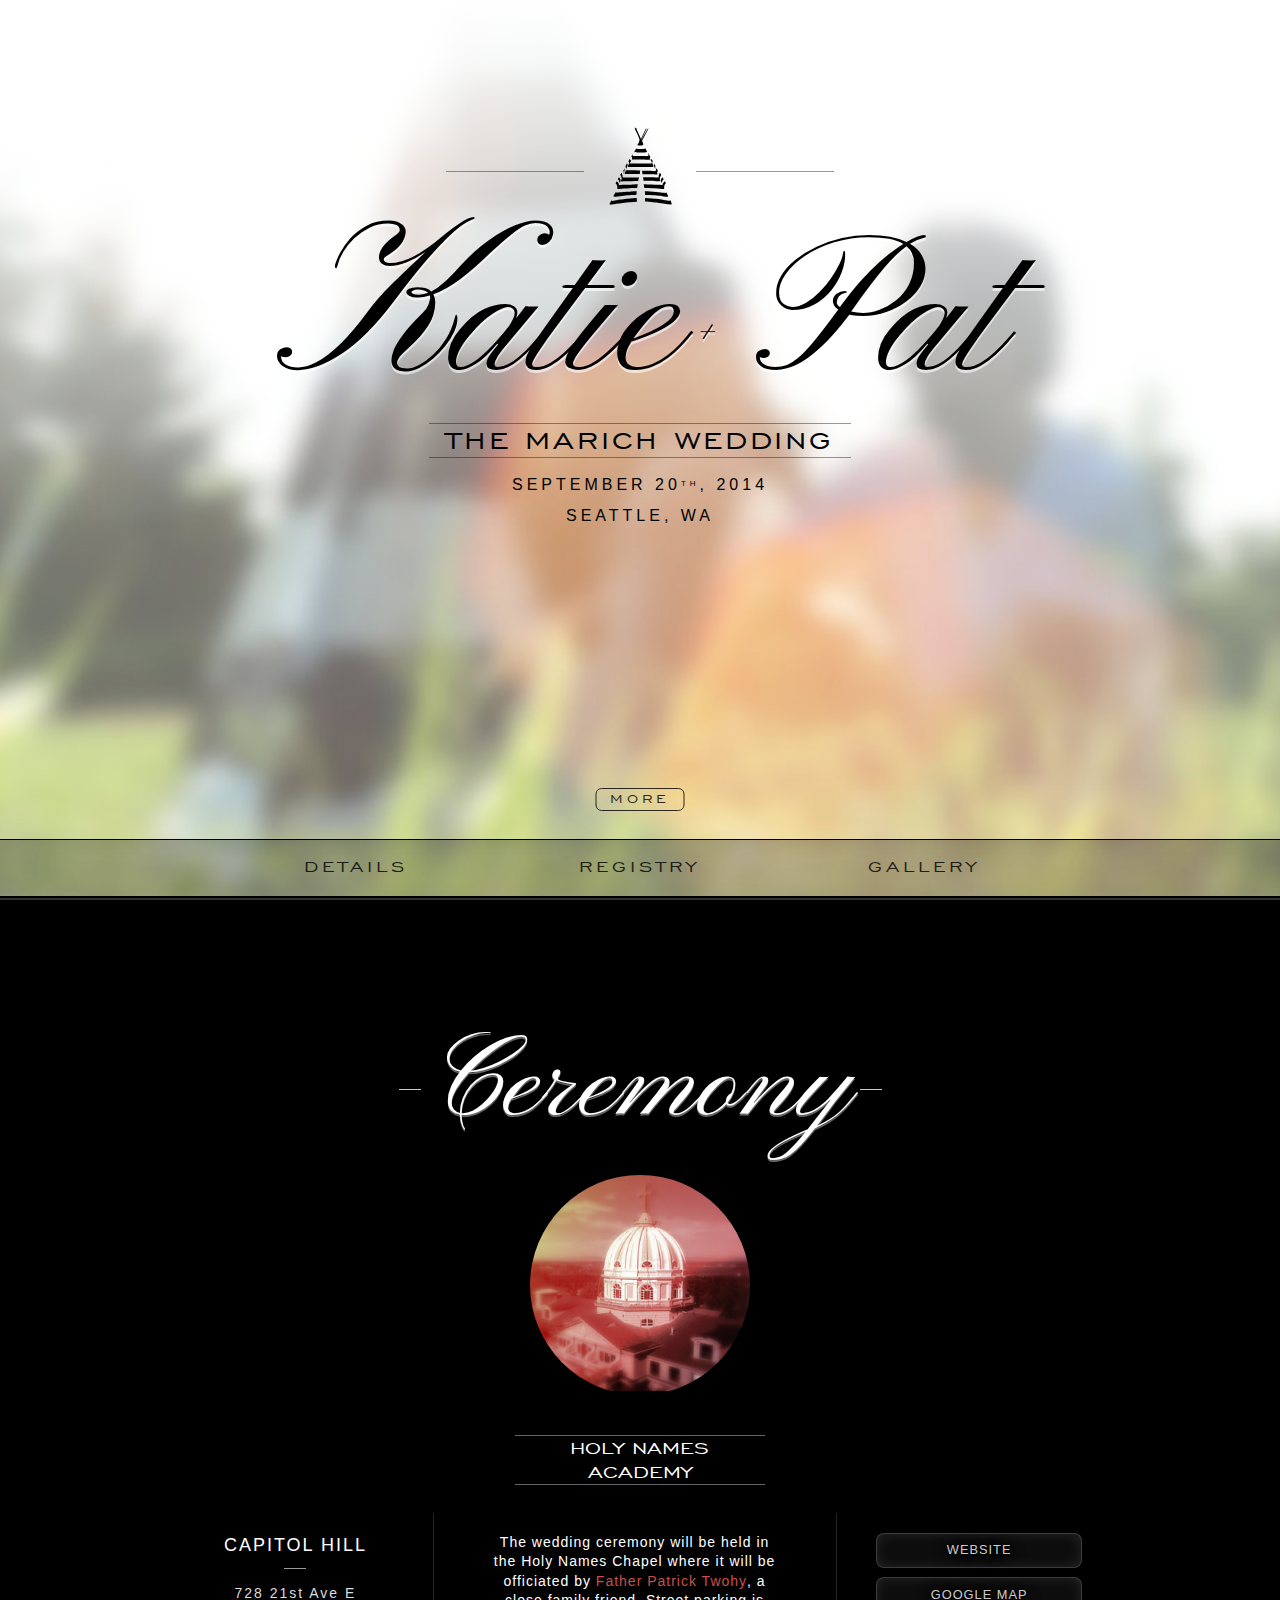
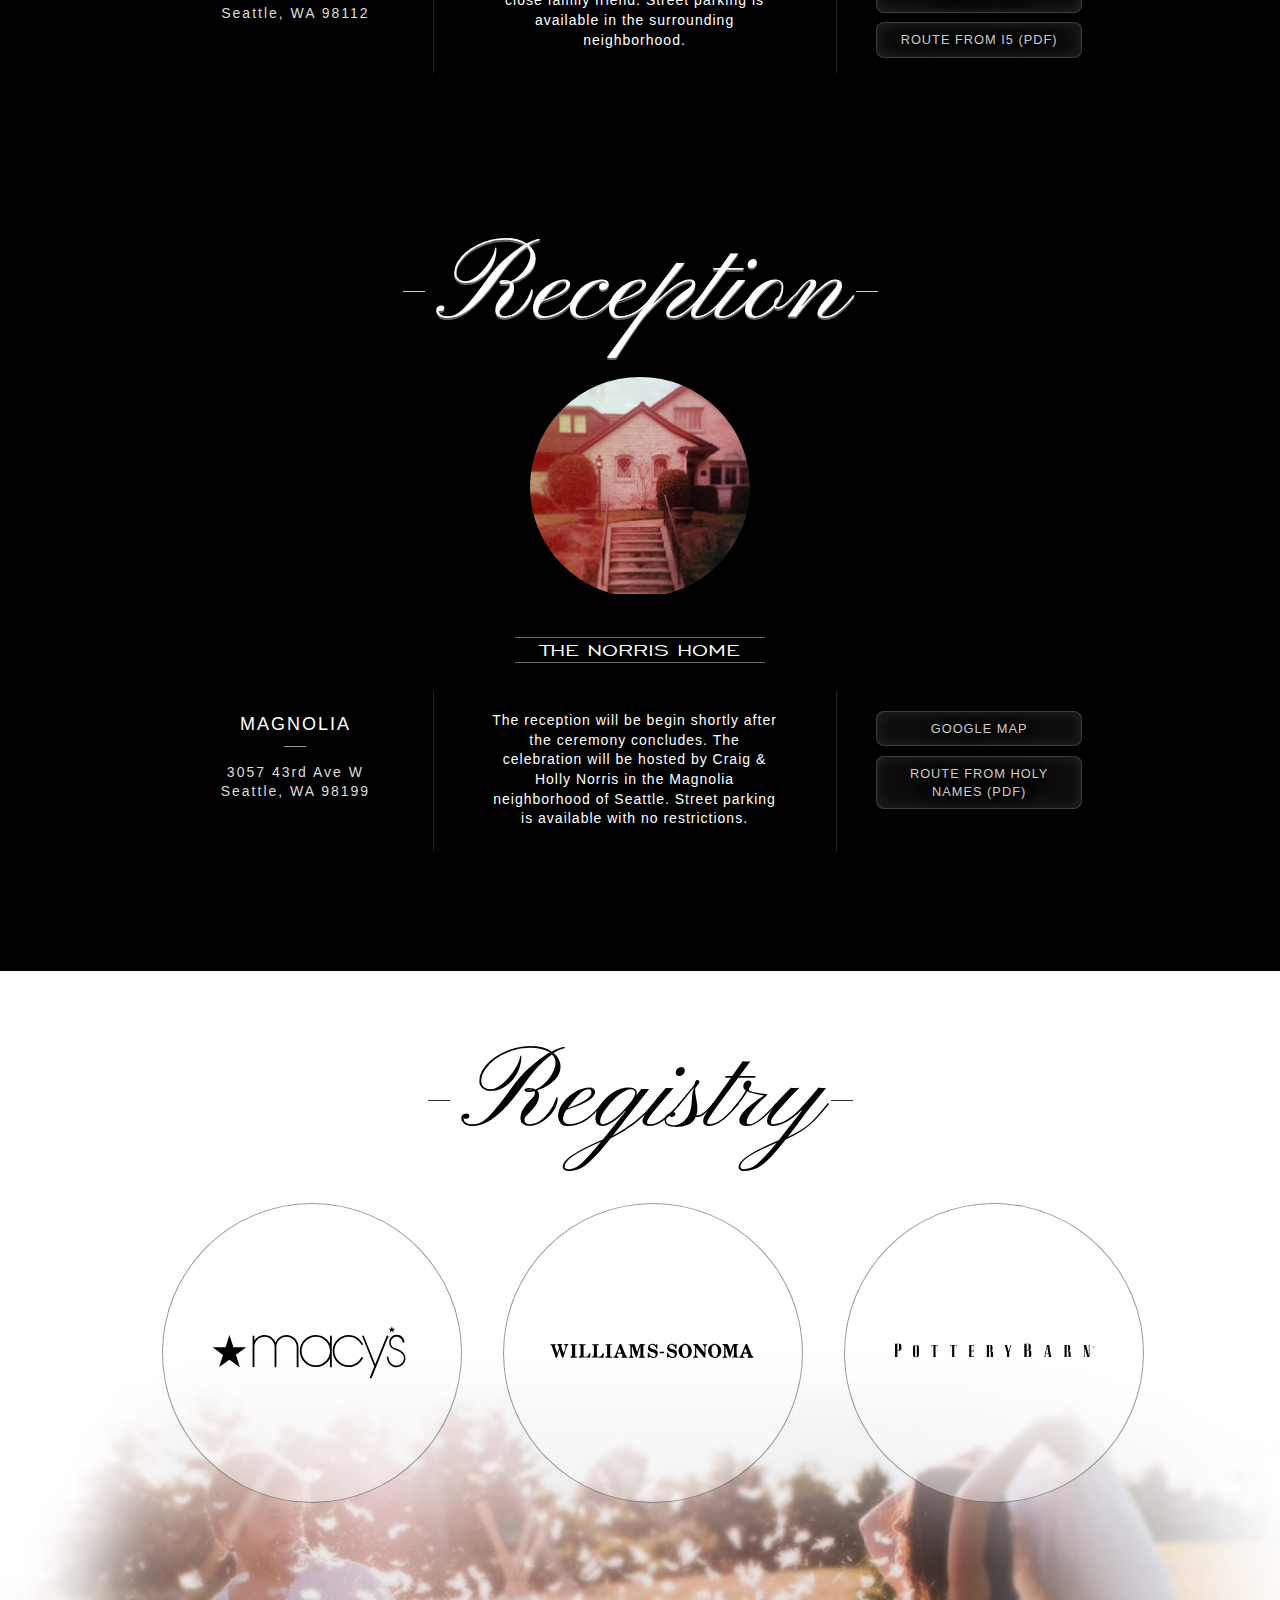
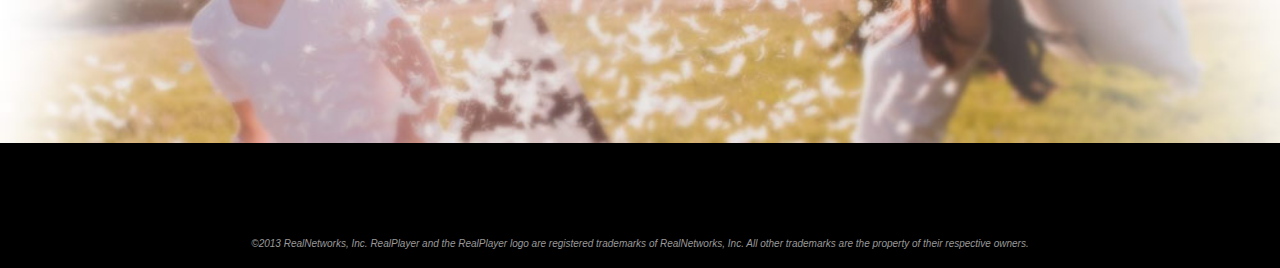
==== commit 324d9683: "Last update before move to PHP" ====
--- a/index.html
+++ b/index.html
@@ -43,15 +43,7 @@
 	    	<p>September 20<sup>th</sup>, 2014</p>
 	    	<p class="city">Seattle, WA</p>
 	    </div>
-	    <!--
-<video id="feat-img" poster="img/bg-movie_katie-pat.jpg" autoplay loop media="(min-width: 720px)">
-			<source src="img/bg-movie_katie-pat.mp4" type="video/mp4" data-media="(min-width: 720px)">
-			<source src="img/bg-movie_katie-pat.ogv" type="video/ogg" data-media="(min-width: 720px)">
-		</video>
--->
-  		<div id="feat-img">
-  			  
-  		</div>
+  		<div id="feat-img"></div>
 	</div>
   
 
@@ -75,7 +67,7 @@
 				<ul class="links">
 				    <li><a href="http://www.holynames-sea.org/">Website</a></li>
 				    <li><a href="https://www.google.com/maps/place/Holy+Names+Academy/@47.6264908,-122.3066348,17z/data=!4m2!3m1!1s0x0:0xdaecf24fc1c05053">Google map</a></li>
-				    <li><a href="#">Route from I5 <span>(PDF)</span></a></li>
+				    <li><a href="#">Route from I5 (PDF)</a></li>
 				</ul>
 				<!--
 <ul class="pics">
@@ -95,7 +87,7 @@
 				<div class="deets"><p>The reception will be begin shortly after the ceremony concludes. The celebration will be hosted by Craig &amp; Holly Norris in the Magnolia neighborhood of Seattle. Street parking is available with no restrictions.</p></div>
 				<ul class="links">
 				    <li><a href="https://www.google.com/maps/place/3057+43rd+Ave+W/@47.648381,-122.412298,19z/data=!3m1!4b1!4m2!3m1!1s0x54901589faeb39a1:0xeaabcc6917a04123">Google map</a></li>
-				    <li><a href="#">Route from Holy Names <span>(PDF)</span></a></li>
+				    <li><a href="#">Route from Holy Names (PDF)</a></li>
 				</ul>
   			</div><!-- END Column #2 -->
   		</div><!-- END #where -->
--- a/css/styles.css
+++ b/css/styles.css
@@ -1 +1 @@
-@import url(http://fonts.googleapis.com/css?family=Pinyon+Script);article,aside,details,figcaption,figure,footer,header,hgroup,nav,section{display:block}audio,canvas,video{display:inline-block;*display:inline;*zoom:1}audio:not([controls]){display:none}[hidden]{display:none}body,div,body,header,nav,aside,section,article,h1,h2,h3,h4,h5,p,li a,footer{-webkit-box-sizing:border-box;-moz-box-sizing:border-box;box-sizing:border-box}.clearfix{zoom:1}.clearfix:before,.clearfix:after{content:"";display:table}.clearfix:after{clear:both}*{-webkit-box-sizing:border-box;-moz-box-sizing:border-box;box-sizing:border-box}.image-replacement{text-indent:100%;white-space:nowrap;overflow:hidden}@font-face{font-family:'engravers_gothic_fsregular';src:url('../fonts/EngraversGothic-Ext-webfont.eot');src:url('../fonts/EngraversGothic-Ext-webfont.eot?#iefix') format('embedded-opentype'),url('../fonts/EngraversGothic-Ext-webfont.woff') format('woff'),url('../fonts/EngraversGothic-Ext-webfont.ttf') format('truetype'),url('../fonts/EngraversGothic-Ext-webfont.svg#engravers_gothic_fsregular') format('svg');font-weight:normal;font-style:normal}.button{position:relative;font-size:1.6em;font-family:Helvetica,arial,sans-serif}.col{width:100%;margin:0;padding:3em 2% 6em;zoom:1;*zoom:1;display:block}.col:before,.col:after{content:"";display:table}.col:after{clear:both}@media screen and (min-width:1099px){.col{max-width:1200px;margin:0 auto}}.content-area>div{width:100%;margin:0;padding:3em 2% 6em;zoom:1;*zoom:1;display:block}.content-area>div:before,.content-area>div:after{content:"";display:table}.content-area>div:after{clear:both}@media screen and (min-width:1099px){.content-area>div{max-width:1200px;margin:0 auto}}.full{width:100%;max-width:none}.cover{position:absolute;top:0;left:0;width:100%}.absolute-center{position:absolute;top:50%;left:50%;transform:translate(-50%, -50%)}.inner-shadow{box-shadow:inset 0 0 3em 1em rgba(0,0,0,0.05)}.text-left{text-align:left}.text-center{text-align:center}.text-right{text-align:right}.fl-left{float:left}.fl-right{float:right}.clear{clear:both}.block{display:block}.fixed{position:fixed}.absolute{position:absolute}.relative{position:relative}html{margin:0;height:100%;padding:0;font-size:100%;-webkit-text-size-adjust:100%;-ms-text-size-adjust:100%}html,button,input,select,textarea{font-family:sans-serif}body{width:100%;height:100%;margin:0;padding:0;font-size:62.5%;line-height:1.3em;background-color:#000;position:relative}::-moz-selection{background:#fe57a1;color:#fff;text-shadow:none}::selection{background:#fe57a1;color:#fff;text-shadow:none}a{font-family:Helvetica,arial,sans-serif;font-weight:400;color:#c85147;text-decoration:none}p a{font-family:Helvetica,arial,sans-serif}a{-o-transition:all .25s ease;-ms-transition:all .25s ease;-moz-transition:all .25s ease;-webkit-transition:all .25s ease;transition:all .25s ease}a:visited{color:#c85147}a:focus{outline:thin dotted}li a{text-decoration:none}a:hover,a:active{outline:0}h1,h2,h3,h4,h5{font-family:Helvetica,arial,sans-serif;font-weight:200;line-height:1.2em;margin:0 0 .3em;color:#000;text-rendering:optimizeLegibility}h1{line-height:1em}p,blockquote,small{font-family:Helvetica,arial,sans-serif;font-size:1.4em;font-weight:200;line-height:1.3em;color:#000}abbr[title]{border-bottom:1px dotted}b,strong{font-weight:bold}blockquote{margin:1em 40px}dfn{font-style:italic}hr{display:block;height:1px;border:0;border-top:1px solid #ccc;margin:1em 0;padding:0}ins{background:#ff9;color:#000;text-decoration:none}mark{background:#ff0;color:#000;font-style:italic;font-weight:bold}pre,code,kbd,samp{font-family:monospace,serif;_font-family:'courier new',monospace;font-size:1em}pre{white-space:pre;white-space:pre-wrap;word-wrap:break-word}q{quotes:none}q:before,q:after{content:"";content:none}small{font-size:85%}sub,sup{font-size:75%;line-height:0;position:relative;vertical-align:baseline}sup{top:-0.5em}sub{bottom:-0.25em}.wrapper{height:100%;margin:0 auto;zoom:1;*zoom:1;display:block}.wrapper:before,.wrapper:after{content:"";display:table}.wrapper:after{clear:both}@media screen and (min-width:1120px){.wrapper{max-width:1300px;margin:0 auto}}.body section[role="main"]{height:100%}section[role="main"]{padding:0}section[role="main"] h1{max-width:720px;font-size:4.2em}section[role="main"] h2{font-size:3.2em}section[role="main"] p{max-width:440px;margin:0 0 1.3em;font-family:Helvetica,arial,sans-serif;font-size:1.6em}section[role="main"] img{width:100%}ul{font-family:Helvetica,arial,sans-serif;margin:30px 0;padding:0 0 0 20px}ul{list-style-type:none}dd{margin:0 0 0 40px}nav ul,nav ol{list-style:none;list-style-image:none;margin:0;padding:0}img{border:0;-ms-interpolation-mode:bicubic;vertical-align:middle}svg:not(:root){overflow:hidden}figure{margin:0}form{margin:0}fieldset{border:0;margin:0;padding:0}label{cursor:pointer}legend{border:0;*margin-left:-7px;padding:0;white-space:normal}button,input,select,textarea{font-size:100%;margin:0;vertical-align:baseline;*vertical-align:middle}button,input{line-height:normal}button,input[type="button"],input[type="reset"],input[type="submit"]{cursor:pointer;-webkit-appearance:button;*overflow:visible}button[disabled],input[disabled]{cursor:default}input[type="checkbox"],input[type="radio"]{box-sizing:border-box;padding:0;*width:13px;*height:13px}input[type="search"]{-webkit-appearance:textfield;-moz-box-sizing:content-box;-webkit-box-sizing:content-box;box-sizing:content-box}input[type="search"]::-webkit-search-decoration,input[type="search"]::-webkit-search-cancel-button{-webkit-appearance:none}button::-moz-focus-inner,input::-moz-focus-inner{border:0;padding:0}textarea{overflow:auto;vertical-align:top;resize:vertical}input:invalid,textarea:invalid{background-color:#f0dddd}table{border-collapse:collapse;border-spacing:0}td{vertical-align:top}.chromeframe{margin:.2em 0;background:#ccc;color:#000;padding:.2em 0}.button{padding:0;background-color:rgba(255,255,255,0.05);border:1px solid rgba(255,255,255,0.2);border-radius:8px;box-shadow:inset 0 0 14px rgba(255,255,255,0.1);display:block;overflow:hidden}.button a{padding:.6em 1.3em;font-size:.8em;color:#fff;color:rgba(255,255,255,0.8);text-transform:uppercase;letter-spacing:1px;line-height:1.4em;display:block;text-shadow:0 0 12px rgba(0,0,0,0.4),0 4px 22px rgba(0,0,0,0.4),0 1px 2px rgba(0,0,0,0.3)}@media screen and (min-width:600px){.button :visited{color:#fff}.button :hover{color:#fff;text-shadow:0 0 12px #000,0 4px 22px rgba(0,0,0,0.8),0 1px 2px #000;background-color:rgba(200,81,71,0.6)}}.back{position:relative;font-size:1.6em;font-family:Helvetica,arial,sans-serif;padding:0;border:1px solid rgba(255,255,255,0.2);border-radius:8px;box-shadow:inset 0 0 14px rgba(255,255,255,0.1);display:block;overflow:hidden;background-color:rgba(255,255,255,0.05)}.back a{padding:.6em 1.3em;font-size:.8em;color:#fff;color:rgba(255,255,255,0.8);text-transform:uppercase;letter-spacing:1px;line-height:1.4em;display:block;text-shadow:0 0 12px rgba(0,0,0,0.4),0 4px 22px rgba(0,0,0,0.4),0 1px 2px rgba(0,0,0,0.3)}@media screen and (min-width:600px){.back :visited{color:#fff}.back :hover{color:#fff;text-shadow:0 0 12px #000,0 4px 22px rgba(0,0,0,0.8),0 1px 2px #000;background-color:rgba(200,81,71,0.6)}}#hero{width:100%;max-width:none;height:auto;text-align:center;box-shadow:inset 0 0 3em 1em rgba(0,0,0,0.05);overflow:hidden;z-index:100;position:relative}#hero>div{max-width:none;height:100%;overflow:hidden}#hero .copy{padding-top:8em;z-index:1000;background:-moz-linear-gradient(top, #fff 0, rgba(255,255,255,0) 100%);background:-webkit-gradient(linear, left top, left bottom, color-stop(0, #fff), color-stop(100%, rgba(255,255,255,0)));background:-webkit-linear-gradient(top, #fff 0, rgba(255,255,255,0) 100%);background:-o-linear-gradient(top, #fff 0, rgba(255,255,255,0) 100%);background:-ms-linear-gradient(top, #fff 0, rgba(255,255,255,0) 100%);background:linear-gradient(to bottom, #fff 0, rgba(255,255,255,0) 100%);filter:progid:DXImageTransform.Microsoft.gradient(startColorstr='#ffffff', endColorstr='#00ffffff', GradientType=0);position:relative}#hero #logo{width:60px;width:5.1vw;height:auto;margin:0 auto 1.4em;padding:0;position:relative}#hero #logo:before{content:"";border-bottom:1px rgba(0,0,0,0.4) solid;width:42px;width:10.8vw;height:1px;position:absolute;left:-48px;left:-12.6vw;top:55%;display:block}#hero #logo:after{content:"";border-bottom:1px rgba(0,0,0,0.4) solid;width:42px;width:10.8vw;height:1px;position:absolute;right:-48px;right:-12.6vw;top:55%;display:block}#hero h1{margin:0 auto .55em;position:relative;font-family:'Pinyon Script',cursive,serif;font-weight:200}#hero h1 span{font-size:9.2em;font-size:21vw;line-height:1em;font-weight:200;text-shadow:0 3px 18px #fff;text-shadow:0 3px 0 rgba(255,255,255,0.6)}#hero h1 span:nth-child(2){margin:0 .6em;font-size:1.8em;font-size:3.8vw;position:relative;top:-26px;left:-12px}#hero h1:first-letter{font-size:1.1em;position:relative;bottom:10px;letter-spacing:-0.8vw}#hero h2{max-width:55%;margin:0 auto .6em;font-family:'engravers_gothic_fsregular',helvetica,sans-serif;font-size:3em;font-size:3.8vw;font-weight:200;text-transform:uppercase;letter-spacing:.1em;border-top:1px solid rgba(0,0,0,0.4);border-bottom:1px solid rgba(0,0,0,0.4)}#hero p{margin:0 auto .6em;font-family:Helvetica,sans-serif;font-weight:200;font-size:1.4em;letter-spacing:4px;position:relative;text-transform:uppercase}#hero p sup{font-size:.5em}#hero .city{margin-bottom:14em}@media screen and (min-width:640px){#hero .copy{padding-top:13vh}}@media screen and (min-width:800px) and (min-aspect-ratio:1/1){#hero{height:100%}#hero .copy{padding-top:8em;padding-top:14vh}#hero #logo{width:60px;width:5.1vw}#hero h1{margin-bottom:0}#hero h1 span{font-size:15.4vw}#hero h2{max-width:33%;margin-bottom:.6em;font-size:3em;font-size:2.2vw}#hero p{font-size:1.6em}#hero .city{margin-bottom:0}}#main-nav{width:100%;margin:0;position:absolute;bottom:0;left:0;z-index:4000;background-color:#000;background-color:rgba(0,0,0,0.25);box-shadow:0 -1px 0 #000;box-shadow:0 -1px 0 #000,inset 0 0 20px rgba(0,0,0,0.1),inset 0 -2px 0 rgba(255,255,255,0.6),inset 0 -4px 0 #000;box-sizing:border-box;zoom:1;*zoom:1}#main-nav:before,#main-nav:after{content:"";display:table}#main-nav:after{clear:both}#main-nav a{margin:.6em 0 0;font-family:'engravers_gothic_fsregular',helvetica,sans-serif;text-transform:uppercase;letter-spacing:4px;color:#000;transition:all .2s ease-in-out;opacity:.8;text-shadow:0 0 0 rgba(0,0,0,0);z-index:4001;position:relative}#main-nav a:hover{color:#fff;opacity:.8;text-shadow:0 0 12px #000,0 4px 22px rgba(0,0,0,0.8),0 1px 2px #000}#main-nav ul{width:66.666%;margin:1em 16.666%;padding:0;zoom:1;*zoom:1}#main-nav ul:before,#main-nav ul:after{content:"";display:table}#main-nav ul:after{clear:both}#main-nav li{width:33.333%;height:40px;float:left}#main-nav li a{font-size:1.8em;display:block}#main-nav .more{padding:.3em 1em;position:absolute;top:-100%;left:50%;border:1px solid #000;border-radius:6px;transform:translate(-50%, 0);-webkit-transform:translate(-50%, 0);transition:all .2s ease-in-out;background:transparent;font-size:1.35em;color:#000;text-shadow:0 0 0 rgba(0,0,0,0)}#main-nav .more:hover{background:rgba(0,0,0,0.4);color:rgba(255,255,255,0.8);text-shadow:0 0 12px #000,0 4px 22px rgba(0,0,0,0.8),0 1px 2px #000;box-shadow:0 3px 12px 1px rgba(0,0,0,0.1);text-shadow:none}#feat-vid{margin:0;position:absolute;top:0;left:50%;transform:translate(-50%, 0);-webkit-transform:translate(-50%, 0);transition:all .3s ease-in-out;z-index:0;overflow:hidden}@media (min-aspect-ratio:2/1){#feat-vid{width:100%;height:auto}}@media (max-aspect-ratio:2/1){#feat-vid{width:auto;height:100%}}@media screen and (max-width:720px){#feat-img{width:100%;height:100%;position:absolute;top:50%;left:50%;transform:translate(-50%, -50%);background:transparent url('../img/bg-movie_katie-pat.jpg') no-repeat center center;background-size:cover;display:block}}#secondary{padding:0;position:relative;background:#000;background:#000 url('../img/bg-bokeh.jpg') no-repeat center center fixed;background-size:cover;-webkit-background-size:cover;color:#fff;position:static;z-index:2000;overflow:hidden}#secondary h2{margin:.2em auto .15em;color:#fff;font-size:8em;font-family:'Pinyon Script',cursive,serif;text-align:center;text-shadow:0 2px 0 rgba(255,255,255,0.4);position:relative;display:inline-block}#secondary h2:before{content:"";border-bottom:1px rgba(255,255,255,0.8) solid;width:22px;height:1px;position:absolute;left:-31px;top:.6em;display:block}#secondary h2:after{content:"";border-bottom:1px rgba(255,255,255,0.8) solid;width:22px;height:1px;position:absolute;right:-31px;top:.6em;display:block}#secondary p{color:#fff}@media screen and (min-width:560px){#secondary h2{margin:.5em auto .15em;font-size:11.6em}}#where{width:100%;max-width:none;padding:3em 10% 6em;background:transparent;background:-moz-linear-gradient(top, #000 20%, rgba(0,0,0,0.61) 51%, rgba(255,255,255,0) 100%);background:-webkit-gradient(linear, left top, left bottom, color-stop(20%, #000), color-stop(51%, rgba(0,0,0,0.61)), color-stop(100%, rgba(255,255,255,0)));background:-webkit-linear-gradient(top, #000 20%, rgba(0,0,0,0.61) 51%, rgba(255,255,255,0) 100%);background:-o-linear-gradient(top, #000 20%, rgba(0,0,0,0.61) 51%, rgba(255,255,255,0) 100%);background:-ms-linear-gradient(top, #000 20%, rgba(0,0,0,0.61) 51%, rgba(255,255,255,0) 100%);background:linear-gradient(to bottom, #000 20%, rgba(0,0,0,0.61) 51%, rgba(255,255,255,0) 100%);filter:progid:DXImageTransform.Microsoft.gradient(startColorstr='#000000', endColorstr='#00ffffff', GradientType=0);position:relative;z-index:2020}#where>div{text-align:center;zoom:1;*zoom:1}#where>div:before,#where>div:after{content:"";display:table}#where>div:after{clear:both}#where h3{max-width:25.5%;margin:0 auto 1.4em;font-family:'engravers_gothic_fsregular',helvetica,sans-serif;font-size:2em;color:#fff;border-top:1px solid rgba(255,255,255,0.4);border-bottom:1px solid rgba(255,255,255,0.4);position:relative;text-transform:uppercase}#where .deets,#where aside,#where .links{min-height:160px}#where .deets{width:41%;margin:0;padding:2em 3% 0;border-right:1px solid #888;border-right:1px solid rgba(255,255,255,0.14);overflow:hidden;float:left}#where .deets p{max-width:21em;margin:0 auto}#where p{font-size:1.4em;font-weight:200;line-height:1.4em;letter-spacing:1px}#where aside{width:29%;margin:0;padding:0 3% 0 4%;float:left;border-right:1px solid #888;border-right:1px solid rgba(255,255,255,0.14)}#where aside p{margin:0 auto .2em;padding:.6em 0;display:block;letter-spacing:2px;color:#ddd}#where aside p span{display:block}#where small{margin:1.2em auto 1.2em;font-size:1.8em;text-transform:uppercase;letter-spacing:2px;color:#fff;position:relative;display:block}#where small:after{content:"";border-bottom:1px rgba(255,255,255,0.6) solid;width:22px;height:1px;position:absolute;right:50%;top:1.8em;transform:translate(11px, 0);display:block}#where .links{width:29%;margin:0;padding:2em 4% 0;float:left}#where .links ul{margin:0;padding:0}#where .links li{width:100%;margin:0 0 .6em;position:relative;font-size:1.6em;font-family:Helvetica,arial,sans-serif;padding:0;background-color:rgba(255,255,255,0.05);border:1px solid rgba(255,255,255,0.2);border-radius:8px;box-shadow:inset 0 0 14px rgba(255,255,255,0.1);display:block;overflow:hidden}#where .links li a{padding:.6em 1.3em;font-size:.8em;color:#fff;color:rgba(255,255,255,0.8);text-transform:uppercase;letter-spacing:1px;line-height:1.4em;display:block;text-shadow:0 0 12px rgba(0,0,0,0.4),0 4px 22px rgba(0,0,0,0.4),0 1px 2px rgba(0,0,0,0.3)}@media screen and (min-width:600px){#where .links li :visited{color:#fff}#where .links li :hover{color:#fff;text-shadow:0 0 12px #000,0 4px 22px rgba(0,0,0,0.8),0 1px 2px #000;background-color:rgba(200,81,71,0.6)}}#where .pics{width:33%;margin:0;float:left}#where .pics li{width:100%;display:block}#where .pics img{width:100%;opacity:.8;box-shadow:0 0 1px 1px rgba(255,255,255,0.6)}.local-img{width:220px;height:220px;margin:0 auto 4em;border-radius:50%;overflow:hidden;box-shadow:0 0 0 2px #000,0 3px 124px 16px rgba(0,0,0,0.9)}.local-img img{width:400px;height:auto}.local-img .chapel{width:320px;position:relative;top:0;left:-50px}.local-img .house{width:310px;position:relative;top:0;left:-46px}#registry{margin:0;padding:0 0 24em;background-color:#fff;background:#fff url('../img/bg-registry.jpg') no-repeat center bottom;background-size:contain;text-align:center;zoom:1;*zoom:1;z-index:2002;position:relative}#registry:before,#registry:after{content:"";display:table}#registry:after{clear:both}#registry h2{margin-bottom:.3em;color:#000}#registry h2:before{border-bottom:1px rgba(0,0,0,0.8) solid}#registry h2:after{border-bottom:1px rgba(0,0,0,0.8) solid}#registry ul{width:80%;max-width:1100px;margin:0 auto;padding:3em 2% 1.5em;zoom:1;*zoom:1;border:1px solid rgba(0,0,0,0.4);border-radius:4px}#registry ul:before,#registry ul:after{content:"";display:table}#registry ul:after{clear:both}#registry li{width:100%;height:auto;margin:0;padding:0;zoom:1;*zoom:1}#registry li:before,#registry li:after{content:"";display:table}#registry li:after{clear:both}#registry li a{width:80%;height:80%;margin:0 10%;transition:all .6s ease-in-out;-moz-transition:all .6s ease-in-out;overflow:hidden;display:block}#registry li img{width:70%;height:auto;margin:0 15% 4em;opacity:1}@media screen and (min-width:774px){#registry ul{width:80%;max-width:1100px;padding:0;border:none}#registry li{width:33.3%;float:left}#registry li a{width:190px;height:190px;background-color:rgba(255,255,255,0.4);background:rgba(255,255,255,0.4);border:1px solid #fff;border:1px solid rgba(0,0,0,0.4);border-radius:50%}#registry li a:hover{background:#d1c602;background:-moz-linear-gradient(45deg, rgba(209,198,2,0.7) 0, rgba(200,50,29,0.67) 31%, rgba(131,24,38,0.6) 100%);background:-webkit-gradient(linear, left bottom, right top, color-stop(0, rgba(209,198,2,0.7)), color-stop(31%, rgba(200,50,29,0.67)), color-stop(100%, rgba(131,24,38,0.6)));background:-webkit-linear-gradient(45deg, rgba(209,198,2,0.7) 0, rgba(200,50,29,0.67) 31%, rgba(131,24,38,0.6) 100%);background:-o-linear-gradient(45deg, rgba(209,198,2,0.7) 0, rgba(200,50,29,0.67) 31%, rgba(131,24,38,0.6) 100%);background:-ms-linear-gradient(45deg, rgba(209,198,2,0.7) 0, rgba(200,50,29,0.67) 31%, rgba(131,24,38,0.6) 100%);background:linear-gradient(45deg, rgba(209,198,2,0.7) 0, rgba(200,50,29,0.67) 31%, rgba(131,24,38,0.6) 100%);filter:progid:DXImageTransform.Microsoft.gradient(startColorstr='#b3d1c602', endColorstr='#99831826', GradientType=1)}#registry li a:hover img{opacity:.3}#registry li img{margin:92px 10% 0}#registry li:first-child{margin-left:0}#registry li:first-child img{margin-top:78px}}@media screen and (min-width:980px){#registry ul{width:80%;max-width:1100px}#registry li a{width:240px;height:240px}#registry li img{margin:112px 10% 0}#registry li:first-child img{margin-top:98px}}@media screen and (min-width:1280px){#registry ul{width:80%;max-width:1160px}#registry li a{width:300px;height:300px}#registry li img{margin:138px 10% 0}#registry li:first-child img{margin-top:120px}}.page{background:#000;background:#000 url('../img/bg-bokeh.jpg') no-repeat center center fixed;background-size:cover;-webkit-background-size:cover;box-shadow:inset 0 -80px 400px rgba(0,0,0,0)}.page .back{float:left}.page header{width:100%;min-height:120px;padding:1em 1% 4em;text-align:center}.page #logo{display:block;clear:both}.page #logo img{max-width:80px;height:auto;margin:0 auto 1em;opacity:.25}.page h1{margin:.2em auto .1em;color:#fff;font-size:9em;font-size:8vw;font-family:'Pinyon Script',cursive,serif;text-align:center;text-shadow:0 2px 0 rgba(255,255,255,0.4);position:relative;display:block}.page h1:before{content:"";border-bottom:1px rgba(255,255,255,0.8) solid;width:22px;height:1px;position:absolute;left:-31px;top:.45em;display:block}.page h1:after{content:"";border-bottom:1px rgba(255,255,255,0.8) solid;width:22px;height:1px;position:absolute;right:-31px;top:.45em;display:block}#gallery{zoom:1;*zoom:1;position:relative}#gallery:before,#gallery:after{content:"";display:table}#gallery:after{clear:both}#gallery ul{margin:0 2%;padding:0;zoom:1;*zoom:1;background-color:#000;box-shadow:0 2px 150px 60px #000}#gallery ul:before,#gallery ul:after{content:"";display:table}#gallery ul:after{clear:both}#gallery li{width:100%;height:auto;margin:0 0 1em;zoom:1;*zoom:1}#gallery li:before,#gallery li:after{content:"";display:table}#gallery li:after{clear:both}#gallery li div{width:24.5%;height:auto;margin:0 1% 0 0;float:left;transition:all .2s ease-in-out;overflow:hidden;z-index:2000;position:relative}#gallery li div img{width:100%;height:auto;transition:all .2s ease-in-out;transform:translate(0, 0);position:relative;z-index:1900}#gallery li div:last-child{margin-right:0}#gallery li div:first-child{width:49%}#gallery li div:nth-child(2){width:50%;margin-right:0;box-shadow:0 10px #000;position:relative;z-index:2020}#gallery li div:hover img{width:102%;transform:translate(-1%, -1%);filter:blur(2px);-webkit-filter:blur(2px);float:none}#gallery li:nth-child(2) div{margin:0 0 0 1%;float:right}#gallery li:nth-child(2) div:last-child{margin-left:0}#gallery li:nth-child(2) div:nth-child(2){margin-left:0}#gallery .small{margin-bottom:0}@media screen and (min-width:1200px){#gallery{max-width:1400px;margin:0 auto}}.go-to-gal{width:100%;height:440px;background-color:rgba(0,0,0,0.8);text-align:center;padding:10em;position:absolute;top:0;left:0;z-index:10000;transition:all .3s ease-in-out;display:none}#footer{padding:0 6%;background-color:#000;text-align:center;zoom:1;*zoom:1;z-index:10;position:relative}#footer:before,#footer:after{content:"";display:table}#footer:after{clear:both}#footer ul{width:100%;padding:0}#footer ul.social{width:184px;margin:30px auto 52px;padding:0;display:block}#footer ul.social li{margin:0 0 0 24px;float:left}#footer ul.social li a{display:block;color:#888}#footer ul.social li a span{font-size:4.5em}#footer ul.social li:first-child{margin:0}#footer ul:not(.social){width:100%;margin:0 0 40px;padding:0}#footer ul:not(.social) li{float:left;margin:10px 20px 0 0}#footer ul:not(.social) li a{font-size:1.3em}#footer ul.legal{margin:0;clear:both;border-bottom:1px solid #ccc;border-top:1px solid #ccc}#footer ul.legal li{width:100%;padding:0 0 10px;text-align:center}#footer ul.legal li a{color:#999}@media screen and (max-width:599px){#footer ul:not(.social):before{margin:0;padding:0 0 4px;border-bottom:#ccc solid 1px;font-family:helvetica,sans-serif;color:#aaa;text-align:left;display:block}#footer ul.products:before{content:"products"}#footer ul.community:before{content:"community"}#footer ul.contact:before{content:"contact"}#footer ul.help:before{content:"help"}#footer ul.legal:before{border-bottom:none}}@media screen and (min-width:320px){#footer ul.legal{width:auto;margin:40px 0 0;padding:0 6%;clear:both;float:none;text-align:center;border:none;display:inline-block;border-top:none;border-bottom:1px solid #ccc}#footer ul.legal li{width:100%;margin:0}#footer ul.legal li:first-child{padding-left:0}}@media screen and (min-width:450px){#footer ul.legal li{width:auto;margin:0 0 4px 0;padding-left:30px !important}}@media screen and (min-width:600px){#footer{padding:0 5%}#footer ul:not(.social){width:25%;margin:0 auto;border-top:none;border-left:1px solid #ccc;float:left}#footer ul:not(.social) li{width:100%;margin:0;padding:8px 0;display:inline-block;float:none;text-align:center}#footer ul:not(.social) li a{font-size:1.2em}#footer ul:not(.social) a{margin:0;padding:0;line-height:24px;color:#c85147;float:none}#footer ul.products{border:none}#footer ul.legal{width:100% !important;margin:40px 0 0;padding:0 16%;border-left:none}#footer ul.legal li{width:auto}#footer ul.legal a{font-size:1.2em}}@media screen and (min-width:1300px){#footer ul:not(.social) li a{font-size:1.3em}}#footer #copyright{width:100%;margin:12px 0 18px;padding:0 20px;float:left;clear:both;font-family:Helvetica,Arial,sans-serif;font-size:1em;font-style:italic;line-height:1.3em;color:#999;text-align:center}@media screen and (min-width:860px){#footer{padding:0 18%}}.no-touch #footer a:hover{color:#3bb6fe}.no-touch #footer ul.social a:hover,.no-touch #footer ul.legal a:hover{color:#aaa}.no-touch #footer ul.social a:active,.no-touch #footer ul.legal a:active{color:#fff}.ir{display:block;border:0;text-indent:-999em;overflow:hidden;background-color:transparent;background-repeat:no-repeat;text-align:left;direction:ltr;*line-height:0}.ir br{display:none}.hidden{display:none !important;visibility:hidden}.visuallyhidden{border:0;clip:rect(0 0 0 0);height:1px;margin:-1px;overflow:hidden;padding:0;position:absolute;width:1px}.visuallyhidden.focusable:active,.visuallyhidden.focusable:focus{clip:auto;height:auto;margin:0;overflow:visible;position:static;width:auto}.invisible{visibility:hidden}.clearfix:before,.clearfix:after{content:"";display:table}.clearfix:after{clear:both}.clearfix{*zoom:1}*::selection{background:none;background-color:#c85147}*::-moz-selection{background:none;background-color:#c85147}@media print{*{background:transparent !important;color:#000 !important;box-shadow:none !important;text-shadow:none !important;filter:none !important;-ms-filter:none !important}a,a:visited{text-decoration:underline}a[href]:after{content:" (" attr(href) ")"}abbr[title]:after{content:" (" attr(title) ")"}.ir a:after,a[href^="javascript:"]:after,a[href^="#"]:after{content:""}pre,blockquote{border:1px solid #999;page-break-inside:avoid}thead{display:table-header-group}tr,img{page-break-inside:avoid}img{max-width:100% !important}@page{margin:.5cm}p,h2,h3{orphans:3;widows:3}h2,h3{page-break-after:avoid}}+@import url(http://fonts.googleapis.com/css?family=Pinyon+Script);article,aside,details,figcaption,figure,footer,header,hgroup,nav,section{display:block}audio,canvas,video{display:inline-block;*display:inline;*zoom:1}audio:not([controls]){display:none}[hidden]{display:none}body,div,body,header,nav,aside,section,article,h1,h2,h3,h4,h5,p,li a,footer{-webkit-box-sizing:border-box;-moz-box-sizing:border-box;box-sizing:border-box}.clearfix{zoom:1}.clearfix:before,.clearfix:after{content:"";display:table}.clearfix:after{clear:both}*{-webkit-box-sizing:border-box;-moz-box-sizing:border-box;box-sizing:border-box}.image-replacement{text-indent:100%;white-space:nowrap;overflow:hidden}@font-face{font-family:'engravers_gothic_fsregular';src:url('../fonts/EngraversGothic-Ext-webfont.eot');src:url('../fonts/EngraversGothic-Ext-webfont.eot?#iefix') format('embedded-opentype'),url('../fonts/EngraversGothic-Ext-webfont.woff') format('woff'),url('../fonts/EngraversGothic-Ext-webfont.ttf') format('truetype'),url('../fonts/EngraversGothic-Ext-webfont.svg#engravers_gothic_fsregular') format('svg');font-weight:normal;font-style:normal}.button{position:relative;font-size:1.6em;font-family:Helvetica,arial,sans-serif}.col{width:100%;margin:0;padding:3em 2% 6em;zoom:1;*zoom:1;display:block}.col:before,.col:after{content:"";display:table}.col:after{clear:both}@media screen and (min-width:1099px){.col{max-width:1200px;margin:0 auto}}.content-area>div{width:100%;margin:0;padding:3em 2% 6em;zoom:1;*zoom:1;display:block}.content-area>div:before,.content-area>div:after{content:"";display:table}.content-area>div:after{clear:both}@media screen and (min-width:1099px){.content-area>div{max-width:1200px;margin:0 auto}}.full{width:100%;max-width:none}.cover{position:absolute;top:0;left:0;width:100%}.absolute-center{position:absolute;top:50%;left:50%;transform:translate(-50%, -50%)}.inner-shadow{box-shadow:inset 0 0 3em 1em rgba(0,0,0,0.05)}.text-left{text-align:left}.text-center{text-align:center}.text-right{text-align:right}.fl-left{float:left}.fl-right{float:right}.clear{clear:both}.block{display:block}.fixed{position:fixed}.absolute{position:absolute}.relative{position:relative}html{margin:0;height:100%;padding:0;font-size:100%;-webkit-text-size-adjust:100%;-ms-text-size-adjust:100%}html,button,input,select,textarea{font-family:sans-serif}body{width:100%;height:100%;margin:0;padding:0;font-size:62.5%;line-height:1.3em;background-color:#000;position:relative}::-moz-selection{background:#fe57a1;color:#fff;text-shadow:none}::selection{background:#fe57a1;color:#fff;text-shadow:none}a{font-family:Helvetica,arial,sans-serif;font-weight:400;color:#c85147;text-decoration:none}p a{font-family:Helvetica,arial,sans-serif}a{-o-transition:all .25s ease;-ms-transition:all .25s ease;-moz-transition:all .25s ease;-webkit-transition:all .25s ease;transition:all .25s ease}a:visited{color:#c85147}a:focus{outline:thin dotted}li a{text-decoration:none}a:hover,a:active{outline:0}h1,h2,h3,h4,h5{font-family:Helvetica,arial,sans-serif;font-weight:200;line-height:1.2em;margin:0 0 .3em;color:#000;text-rendering:optimizeLegibility}h1{line-height:1em}p,blockquote,small{font-family:Helvetica,arial,sans-serif;font-size:1.4em;font-weight:200;line-height:1.3em;color:#000}abbr[title]{border-bottom:1px dotted}b,strong{font-weight:bold}blockquote{margin:1em 40px}dfn{font-style:italic}hr{display:block;height:1px;border:0;border-top:1px solid #ccc;margin:1em 0;padding:0}ins{background:#ff9;color:#000;text-decoration:none}mark{background:#ff0;color:#000;font-style:italic;font-weight:bold}pre,code,kbd,samp{font-family:monospace,serif;_font-family:'courier new',monospace;font-size:1em}pre{white-space:pre;white-space:pre-wrap;word-wrap:break-word}q{quotes:none}q:before,q:after{content:"";content:none}small{font-size:85%}sub,sup{font-size:75%;line-height:0;position:relative;vertical-align:baseline}sup{top:-0.5em}sub{bottom:-0.25em}.wrapper{height:100%;margin:0 auto;zoom:1;*zoom:1;display:block}.wrapper:before,.wrapper:after{content:"";display:table}.wrapper:after{clear:both}@media screen and (min-width:1120px){.wrapper{max-width:1300px;margin:0 auto}}.body section[role="main"]{height:100%}section[role="main"]{padding:0}section[role="main"] h1{max-width:720px;font-size:4.2em}section[role="main"] h2{font-size:3.2em}section[role="main"] p{max-width:440px;margin:0 0 1.3em;font-family:Helvetica,arial,sans-serif;font-size:1.6em}section[role="main"] img{width:100%}ul{font-family:Helvetica,arial,sans-serif;margin:30px 0;padding:0 0 0 20px}ul{list-style-type:none}dd{margin:0 0 0 40px}nav ul,nav ol{list-style:none;list-style-image:none;margin:0;padding:0}img{border:0;-ms-interpolation-mode:bicubic;vertical-align:middle}svg:not(:root){overflow:hidden}figure{margin:0}form{margin:0}fieldset{border:0;margin:0;padding:0}label{cursor:pointer}legend{border:0;*margin-left:-7px;padding:0;white-space:normal}button,input,select,textarea{font-size:100%;margin:0;vertical-align:baseline;*vertical-align:middle}button,input{line-height:normal}button,input[type="button"],input[type="reset"],input[type="submit"]{cursor:pointer;-webkit-appearance:button;*overflow:visible}button[disabled],input[disabled]{cursor:default}input[type="checkbox"],input[type="radio"]{box-sizing:border-box;padding:0;*width:13px;*height:13px}input[type="search"]{-webkit-appearance:textfield;-moz-box-sizing:content-box;-webkit-box-sizing:content-box;box-sizing:content-box}input[type="search"]::-webkit-search-decoration,input[type="search"]::-webkit-search-cancel-button{-webkit-appearance:none}button::-moz-focus-inner,input::-moz-focus-inner{border:0;padding:0}textarea{overflow:auto;vertical-align:top;resize:vertical}input:invalid,textarea:invalid{background-color:#f0dddd}table{border-collapse:collapse;border-spacing:0}td{vertical-align:top}.chromeframe{margin:.2em 0;background:#ccc;color:#000;padding:.2em 0}.button{padding:0;background-color:rgba(255,255,255,0.05);border:1px solid rgba(255,255,255,0.2);border-color:rgba(255,255,255,0.2);border-radius:8px;box-shadow:inset 0 0 14px rgba(255,255,255,0.1);display:block;overflow:hidden}.button a{padding:.6em 1.3em;font-size:.8em;color:#fff;color:rgba(255,255,255,0.8);text-transform:uppercase;letter-spacing:1px;line-height:1.4em;display:block;text-shadow:0 0 12px rgba(0,0,0,0.4),0 4px 22px rgba(0,0,0,0.4),0 1px 2px rgba(0,0,0,0.3)}@media screen and (min-width:600px){.button :visited{color:#fff}.button :hover{color:#ef3b2c;text-shadow:0 0 12px #000,0 4px 22px rgba(0,0,0,0.8),0 1px 2px #000;background-color:rgba(200,81,71,0.6);border-color:#c85147}}.back{position:relative;font-size:1.6em;font-family:Helvetica,arial,sans-serif;padding:0;border:1px solid rgba(255,255,255,0.2);border-color:rgba(255,255,255,0.2);border-radius:8px;box-shadow:inset 0 0 14px rgba(255,255,255,0.1);display:block;overflow:hidden;background-color:rgba(255,255,255,0.05)}.back a{padding:.6em 1.3em;font-size:.8em;color:#fff;color:rgba(255,255,255,0.8);text-transform:uppercase;letter-spacing:1px;line-height:1.4em;display:block;text-shadow:0 0 12px rgba(0,0,0,0.4),0 4px 22px rgba(0,0,0,0.4),0 1px 2px rgba(0,0,0,0.3)}@media screen and (min-width:600px){.back :visited{color:#fff}.back :hover{color:#ef3b2c;text-shadow:0 0 12px #000,0 4px 22px rgba(0,0,0,0.8),0 1px 2px #000;background-color:rgba(200,81,71,0.6);border-color:#c85147}}#hero{width:100%;max-width:none;height:auto;text-align:center;box-shadow:inset 0 0 3em 1em rgba(0,0,0,0.05);overflow:hidden;z-index:100;position:relative}#hero>div{max-width:none;height:100%;overflow:hidden}#hero .copy{padding-top:8em;z-index:1000;background:-moz-linear-gradient(top, #fff 0, rgba(255,255,255,0) 100%);background:-webkit-gradient(linear, left top, left bottom, color-stop(0, #fff), color-stop(100%, rgba(255,255,255,0)));background:-webkit-linear-gradient(top, #fff 0, rgba(255,255,255,0) 100%);background:-o-linear-gradient(top, #fff 0, rgba(255,255,255,0) 100%);background:-ms-linear-gradient(top, #fff 0, rgba(255,255,255,0) 100%);background:linear-gradient(to bottom, #fff 0, rgba(255,255,255,0) 100%);filter:progid:DXImageTransform.Microsoft.gradient(startColorstr='#ffffff', endColorstr='#00ffffff', GradientType=0);position:relative}#hero #logo{width:60px;width:5.1vw;height:auto;margin:0 auto 1.4em;padding:0;position:relative}#hero #logo:before{content:"";border-bottom:1px rgba(0,0,0,0.4) solid;width:42px;width:10.8vw;height:1px;position:absolute;left:-48px;left:-12.6vw;top:55%;display:block}#hero #logo:after{content:"";border-bottom:1px rgba(0,0,0,0.4) solid;width:42px;width:10.8vw;height:1px;position:absolute;right:-48px;right:-12.6vw;top:55%;display:block}#hero h1{margin:0 auto .55em;position:relative;font-family:'Pinyon Script',cursive,serif;font-weight:200}#hero h1 span{font-size:9.2em;font-size:21vw;line-height:1em;font-weight:200;text-shadow:0 3px 18px #fff;text-shadow:0 3px 0 rgba(255,255,255,0.6)}#hero h1 span:nth-child(2){margin:0 .6em;font-size:1.8em;font-size:3.8vw;position:relative;top:-26px;left:-12px}#hero h1:first-letter{font-size:1.1em;position:relative;bottom:10px;letter-spacing:-0.8vw}#hero h2{max-width:55%;margin:0 auto .6em;font-family:'engravers_gothic_fsregular',helvetica,sans-serif;font-size:3em;font-size:3.8vw;font-weight:200;text-transform:uppercase;letter-spacing:.1em;border-top:1px solid rgba(0,0,0,0.4);border-bottom:1px solid rgba(0,0,0,0.4)}#hero p{margin:0 auto .6em;font-family:Helvetica,sans-serif;font-weight:200;font-size:1.4em;letter-spacing:4px;position:relative;text-transform:uppercase}#hero p sup{font-size:.5em}#hero .city{margin-bottom:14em}@media screen and (min-width:640px){#hero .copy{padding-top:13vh}}@media screen and (min-width:800px) and (min-aspect-ratio:1/1){#hero{height:100%}#hero .copy{padding-top:8em;padding-top:14vh}#hero #logo{width:60px;width:5.1vw}#hero h1{margin-bottom:0}#hero h1 span{font-size:15.4vw}#hero h2{max-width:33%;margin-bottom:.6em;font-size:3em;font-size:2.2vw}#hero p{font-size:1.6em}#hero .city{margin-bottom:0}}#main-nav{width:100%;margin:0;position:absolute;bottom:0;left:0;z-index:4000;background-color:#000;background-color:rgba(0,0,0,0.25);box-shadow:0 -1px 0 #000;box-shadow:0 -1px 0 #000,inset 0 0 20px rgba(0,0,0,0.1),inset 0 -2px 0 rgba(255,255,255,0.2),inset 0 -4px 0 #000;box-sizing:border-box;zoom:1;*zoom:1}#main-nav:before,#main-nav:after{content:"";display:table}#main-nav:after{clear:both}#main-nav a{margin:.6em 0 0;font-family:'engravers_gothic_fsregular',helvetica,sans-serif;text-transform:uppercase;letter-spacing:4px;color:#000;transition:all .2s ease-in-out;opacity:.8;text-shadow:0 0 0 rgba(0,0,0,0);z-index:4001;position:relative}#main-nav a:hover{color:#fff;opacity:.8;text-shadow:0 0 12px #ef3b2c,0 4px 22px rgba(0,0,0,0.8),0 1px 2px #000}#main-nav ul{width:66.666%;margin:1em 16.666%;padding:0;zoom:1;*zoom:1}#main-nav ul:before,#main-nav ul:after{content:"";display:table}#main-nav ul:after{clear:both}#main-nav li{width:33.333%;height:40px;float:left}#main-nav li a{font-size:1.8em;display:block}#main-nav .more{padding:.3em 1em;position:absolute;top:-100%;left:50%;border:1px solid #000;border-radius:6px;transform:translate(-50%, 0);-webkit-transform:translate(-50%, 0);transition:all .2s ease-in-out;background:transparent;font-size:1.35em;color:#000;text-shadow:0 0 0 rgba(0,0,0,0)}#main-nav .more:hover{background:rgba(239,59,44,0.7);color:rgba(255,255,255,0.8);text-shadow:0 0 12px #000,0 4px 22px rgba(0,0,0,0.8),0 1px 2px #000;box-shadow:0 3px 12px 1px rgba(0,0,0,0.1);text-shadow:none}#feat-vid{margin:0;position:absolute;top:0;left:50%;transform:translate(-50%, 0);-webkit-transform:translate(-50%, 0);transition:all .3s ease-in-out;z-index:0;overflow:hidden}@media (min-aspect-ratio:2/1){#feat-vid{width:100%;height:auto}}@media (max-aspect-ratio:2/1){#feat-vid{width:auto;height:100%}}@media screen and (max-width:720px){#feat-img{width:100%;height:100%;position:absolute;top:50%;left:50%;transform:translate(-50%, -50%);background:transparent url('../img/bg-movie_katie-pat.jpg') no-repeat center center;background-size:cover;display:block}}#secondary{padding:0;position:relative;background:#000;background:#000 url('../img/bg-bokeh.jpg') no-repeat center center fixed;background-size:cover;-webkit-background-size:cover;color:#fff;position:static;z-index:2000;overflow:hidden}#secondary h2{margin:.2em auto .15em;color:#fff;font-size:8em;font-family:'Pinyon Script',cursive,serif;text-align:center;text-shadow:0 2px 0 rgba(255,255,255,0.4);position:relative;display:inline-block}#secondary h2:before{content:"";border-bottom:1px rgba(255,255,255,0.8) solid;width:22px;height:1px;position:absolute;left:-31px;top:.6em;display:block}#secondary h2:after{content:"";border-bottom:1px rgba(255,255,255,0.8) solid;width:22px;height:1px;position:absolute;right:-31px;top:.6em;display:block}#secondary p{color:#fff}@media screen and (min-width:560px){#secondary h2{margin:.5em auto .15em;font-size:11.6em}}#where{width:100%;max-width:none;padding:3em 10% 6em;background:transparent;background:-moz-linear-gradient(top, #000 20%, rgba(0,0,0,0.61) 51%, rgba(255,255,255,0) 100%);background:-webkit-gradient(linear, left top, left bottom, color-stop(20%, #000), color-stop(51%, rgba(0,0,0,0.61)), color-stop(100%, rgba(255,255,255,0)));background:-webkit-linear-gradient(top, #000 20%, rgba(0,0,0,0.61) 51%, rgba(255,255,255,0) 100%);background:-o-linear-gradient(top, #000 20%, rgba(0,0,0,0.61) 51%, rgba(255,255,255,0) 100%);background:-ms-linear-gradient(top, #000 20%, rgba(0,0,0,0.61) 51%, rgba(255,255,255,0) 100%);background:linear-gradient(to bottom, #000 20%, rgba(0,0,0,0.61) 51%, rgba(255,255,255,0) 100%);filter:progid:DXImageTransform.Microsoft.gradient(startColorstr='#000000', endColorstr='#00ffffff', GradientType=0);position:relative;z-index:2020}#where>div{text-align:center;zoom:1;*zoom:1}#where>div:before,#where>div:after{content:"";display:table}#where>div:after{clear:both}#where h3{max-width:25.5%;margin:0 auto 1.4em;font-family:'engravers_gothic_fsregular',helvetica,sans-serif;font-size:2em;color:#fff;border-top:1px solid rgba(255,255,255,0.4);border-bottom:1px solid rgba(255,255,255,0.4);position:relative;text-transform:uppercase}#where .deets,#where aside,#where .links{min-height:160px}#where .deets{width:41%;margin:0;padding:2em 3% 0;border-right:1px solid #888;border-right:1px solid rgba(255,255,255,0.14);overflow:hidden;float:left}#where .deets p{max-width:21em;margin:0 auto}#where .deets a:hover{color:#ef3b2c}#where p{font-size:1.4em;font-weight:200;line-height:1.4em;letter-spacing:1px}#where aside{width:29%;margin:0;padding:0 3% 0 4%;float:left;border-right:1px solid #888;border-right:1px solid rgba(255,255,255,0.14)}#where aside p{margin:0 auto .2em;padding:.6em 0;display:block;letter-spacing:2px;color:#ddd}#where aside p span{display:block}#where small{margin:1.2em auto 1em;font-size:1.8em;text-transform:uppercase;letter-spacing:2px;color:#fff;position:relative;display:block}#where small:after{content:"";border-bottom:1px rgba(255,255,255,0.6) solid;width:22px;height:1px;position:absolute;right:50%;top:1.8em;transform:translate(11px, 0);display:block}#where .links{width:29%;margin:0;padding:2em 4% 0;float:left}#where .links ul{margin:0;padding:0}#where .links li{width:100%;margin:0 0 .6em;position:relative;font-size:1.6em;font-family:Helvetica,arial,sans-serif;padding:0;background-color:rgba(255,255,255,0.05);border:1px solid rgba(255,255,255,0.2);border-color:rgba(255,255,255,0.2);border-radius:8px;box-shadow:inset 0 0 14px rgba(255,255,255,0.1);display:block;overflow:hidden}#where .links li a{padding:.6em 1.3em;font-size:.8em;color:#fff;color:rgba(255,255,255,0.8);text-transform:uppercase;letter-spacing:1px;line-height:1.4em;display:block;text-shadow:0 0 12px rgba(0,0,0,0.4),0 4px 22px rgba(0,0,0,0.4),0 1px 2px rgba(0,0,0,0.3)}@media screen and (min-width:600px){#where .links li :visited{color:#fff}#where .links li :hover{color:#ef3b2c;text-shadow:0 0 12px #000,0 4px 22px rgba(0,0,0,0.8),0 1px 2px #000;background-color:rgba(200,81,71,0.6);border-color:#c85147}}#where .pics{width:33%;margin:0;float:left}#where .pics li{width:100%;display:block}#where .pics img{width:100%;opacity:.8;box-shadow:0 0 1px 1px rgba(255,255,255,0.6)}.local-img{width:220px;height:220px;margin:0 auto 4em;border-radius:50%;overflow:hidden;box-shadow:0 0 0 2px #000,0 3px 124px 16px rgba(0,0,0,0.9)}.local-img img{width:400px;height:auto}.local-img .chapel{width:320px;position:relative;top:0;left:-50px}.local-img .house{width:310px;position:relative;top:0;left:-46px}#registry{margin:0;padding:0 0 24em;background-color:#fff;background:#fff url('../img/bg-registry.jpg') no-repeat center bottom;background-size:contain;text-align:center;zoom:1;*zoom:1;z-index:2002;position:relative}#registry:before,#registry:after{content:"";display:table}#registry:after{clear:both}#registry h2{margin-bottom:.3em;color:#000}#registry h2:before{border-bottom:1px rgba(0,0,0,0.8) solid}#registry h2:after{border-bottom:1px rgba(0,0,0,0.8) solid}#registry ul{width:80%;max-width:1100px;margin:0 auto;padding:3em 2% 1.5em;zoom:1;*zoom:1;border:1px solid rgba(0,0,0,0.4);border-radius:4px}#registry ul:before,#registry ul:after{content:"";display:table}#registry ul:after{clear:both}#registry li{width:100%;height:auto;margin:0;padding:0;zoom:1;*zoom:1}#registry li:before,#registry li:after{content:"";display:table}#registry li:after{clear:both}#registry li a{width:80%;height:80%;margin:0 10%;transition:all .6s ease-in-out;-moz-transition:all .6s ease-in-out;overflow:hidden;display:block}#registry li img{width:70%;height:auto;margin:0 15% 4em;opacity:1}@media screen and (min-width:774px){#registry ul{width:80%;max-width:1100px;padding:0;border:none}#registry li{width:33.3%;float:left}#registry li a{width:190px;height:190px;background-color:#fff;background-color:rgba(255,255,255,0.4);border:1px solid #fff;border:1px solid rgba(0,0,0,0.4);border-radius:50%;opacity:1;transition:all .6s ease-in-out}#registry li a:hover{background-color:rgba(239,59,44,0.7)}#registry li a:hover img{opacity:.3}#registry li img{margin:92px 10% 0}#registry li:first-child{margin-left:0}#registry li:first-child img{margin-top:78px}}@media screen and (min-width:980px){#registry ul{width:80%;max-width:1100px}#registry li a{width:240px;height:240px}#registry li img{margin:112px 10% 0}#registry li:first-child img{margin-top:98px}}@media screen and (min-width:1280px){#registry ul{width:80%;max-width:1160px}#registry li a{width:300px;height:300px}#registry li img{margin:138px 10% 0}#registry li:first-child img{margin-top:120px}}.page{background:#000;background:#000 url('../img/bg-bokeh.jpg') no-repeat center center fixed;background-size:cover;-webkit-background-size:cover;box-shadow:inset 0 -80px 400px rgba(0,0,0,0)}.page .back{float:left}.page header{width:100%;min-height:120px;padding:1em 1% 4em;text-align:center}.page #logo{display:block;clear:both}.page #logo img{max-width:80px;height:auto;margin:0 auto 1em;opacity:.25}.page h1{margin:.2em auto .1em;color:#fff;font-size:9em;font-size:8vw;font-family:'Pinyon Script',cursive,serif;text-align:center;text-shadow:0 2px 0 rgba(255,255,255,0.4);position:relative;display:block}.page h1:before{content:"";border-bottom:1px rgba(255,255,255,0.8) solid;width:22px;height:1px;position:absolute;left:-31px;top:.45em;display:block}.page h1:after{content:"";border-bottom:1px rgba(255,255,255,0.8) solid;width:22px;height:1px;position:absolute;right:-31px;top:.45em;display:block}#gallery{zoom:1;*zoom:1;position:relative}#gallery:before,#gallery:after{content:"";display:table}#gallery:after{clear:both}#gallery ul{margin:0 2%;padding:0;zoom:1;*zoom:1;background-color:#000;box-shadow:0 2px 150px 60px #000}#gallery ul:before,#gallery ul:after{content:"";display:table}#gallery ul:after{clear:both}#gallery li{width:100%;height:auto;margin:0 0 1em;zoom:1;*zoom:1}#gallery li:before,#gallery li:after{content:"";display:table}#gallery li:after{clear:both}#gallery li div{width:24.5%;height:auto;margin:0 1% 0 0;float:left;transition:all .2s ease-in-out;overflow:hidden;z-index:2000;position:relative}#gallery li div img{width:100%;height:auto;transition:all .2s ease-in-out;transform:translate(0, 0);position:relative;z-index:1900}#gallery li div:last-child{margin-right:0}#gallery li div:first-child{width:49%}#gallery li div:nth-child(2){width:50%;margin-right:0;box-shadow:0 10px #000;position:relative;z-index:2020}#gallery li div:hover img{width:102%;transform:translate(-1%, -1%);filter:blur(2px);-webkit-filter:blur(2px);float:none}#gallery li:nth-child(2) div{margin:0 0 0 1%;float:right}#gallery li:nth-child(2) div:last-child{margin-left:0}#gallery li:nth-child(2) div:nth-child(2){margin-left:0}#gallery .small{margin-bottom:0}@media screen and (min-width:1200px){#gallery{max-width:1400px;margin:0 auto}}.go-to-gal{width:100%;height:440px;background-color:rgba(0,0,0,0.8);text-align:center;padding:10em;position:absolute;top:0;left:0;z-index:10000;transition:all .3s ease-in-out;display:none}#footer{padding:0 6%;background-color:#000;text-align:center;zoom:1;*zoom:1;z-index:10;position:relative}#footer:before,#footer:after{content:"";display:table}#footer:after{clear:both}#footer ul{width:100%;padding:0}#footer ul.social{width:184px;margin:30px auto 52px;padding:0;display:block}#footer ul.social li{margin:0 0 0 24px;float:left}#footer ul.social li a{display:block;color:#888}#footer ul.social li a span{font-size:4.5em}#footer ul.social li:first-child{margin:0}#footer ul:not(.social){width:100%;margin:0 0 40px;padding:0}#footer ul:not(.social) li{float:left;margin:10px 20px 0 0}#footer ul:not(.social) li a{font-size:1.3em}#footer ul.legal{margin:0;clear:both;border-bottom:1px solid #ccc;border-top:1px solid #ccc}#footer ul.legal li{width:100%;padding:0 0 10px;text-align:center}#footer ul.legal li a{color:#999}@media screen and (max-width:599px){#footer ul:not(.social):before{margin:0;padding:0 0 4px;border-bottom:#ccc solid 1px;font-family:helvetica,sans-serif;color:#aaa;text-align:left;display:block}#footer ul.products:before{content:"products"}#footer ul.community:before{content:"community"}#footer ul.contact:before{content:"contact"}#footer ul.help:before{content:"help"}#footer ul.legal:before{border-bottom:none}}@media screen and (min-width:320px){#footer ul.legal{width:auto;margin:40px 0 0;padding:0 6%;clear:both;float:none;text-align:center;border:none;display:inline-block;border-top:none;border-bottom:1px solid #ccc}#footer ul.legal li{width:100%;margin:0}#footer ul.legal li:first-child{padding-left:0}}@media screen and (min-width:450px){#footer ul.legal li{width:auto;margin:0 0 4px 0;padding-left:30px !important}}@media screen and (min-width:600px){#footer{padding:0 5%}#footer ul:not(.social){width:25%;margin:0 auto;border-top:none;border-left:1px solid #ccc;float:left}#footer ul:not(.social) li{width:100%;margin:0;padding:8px 0;display:inline-block;float:none;text-align:center}#footer ul:not(.social) li a{font-size:1.2em}#footer ul:not(.social) a{margin:0;padding:0;line-height:24px;color:#c85147;float:none}#footer ul.products{border:none}#footer ul.legal{width:100% !important;margin:40px 0 0;padding:0 16%;border-left:none}#footer ul.legal li{width:auto}#footer ul.legal a{font-size:1.2em}}@media screen and (min-width:1300px){#footer ul:not(.social) li a{font-size:1.3em}}#footer #copyright{width:100%;margin:12px 0 18px;padding:0 20px;float:left;clear:both;font-family:Helvetica,Arial,sans-serif;font-size:1em;font-style:italic;line-height:1.3em;color:#999;text-align:center}@media screen and (min-width:860px){#footer{padding:0 18%}}.no-touch #footer a:hover{color:#3bb6fe}.no-touch #footer ul.social a:hover,.no-touch #footer ul.legal a:hover{color:#aaa}.no-touch #footer ul.social a:active,.no-touch #footer ul.legal a:active{color:#fff}.ir{display:block;border:0;text-indent:-999em;overflow:hidden;background-color:transparent;background-repeat:no-repeat;text-align:left;direction:ltr;*line-height:0}.ir br{display:none}.hidden{display:none !important;visibility:hidden}.visuallyhidden{border:0;clip:rect(0 0 0 0);height:1px;margin:-1px;overflow:hidden;padding:0;position:absolute;width:1px}.visuallyhidden.focusable:active,.visuallyhidden.focusable:focus{clip:auto;height:auto;margin:0;overflow:visible;position:static;width:auto}.invisible{visibility:hidden}.clearfix:before,.clearfix:after{content:"";display:table}.clearfix:after{clear:both}.clearfix{*zoom:1}*::selection{background:none;background-color:#c85147}*::-moz-selection{background:none;background-color:#c85147}@media print{*{background:transparent !important;color:#000 !important;box-shadow:none !important;text-shadow:none !important;filter:none !important;-ms-filter:none !important}a,a:visited{text-decoration:underline}a[href]:after{content:" (" attr(href) ")"}abbr[title]:after{content:" (" attr(title) ")"}.ir a:after,a[href^="javascript:"]:after,a[href^="#"]:after{content:""}pre,blockquote{border:1px solid #999;page-break-inside:avoid}thead{display:table-header-group}tr,img{page-break-inside:avoid}img{max-width:100% !important}@page{margin:.5cm}p,h2,h3{orphans:3;widows:3}h2,h3{page-break-after:avoid}}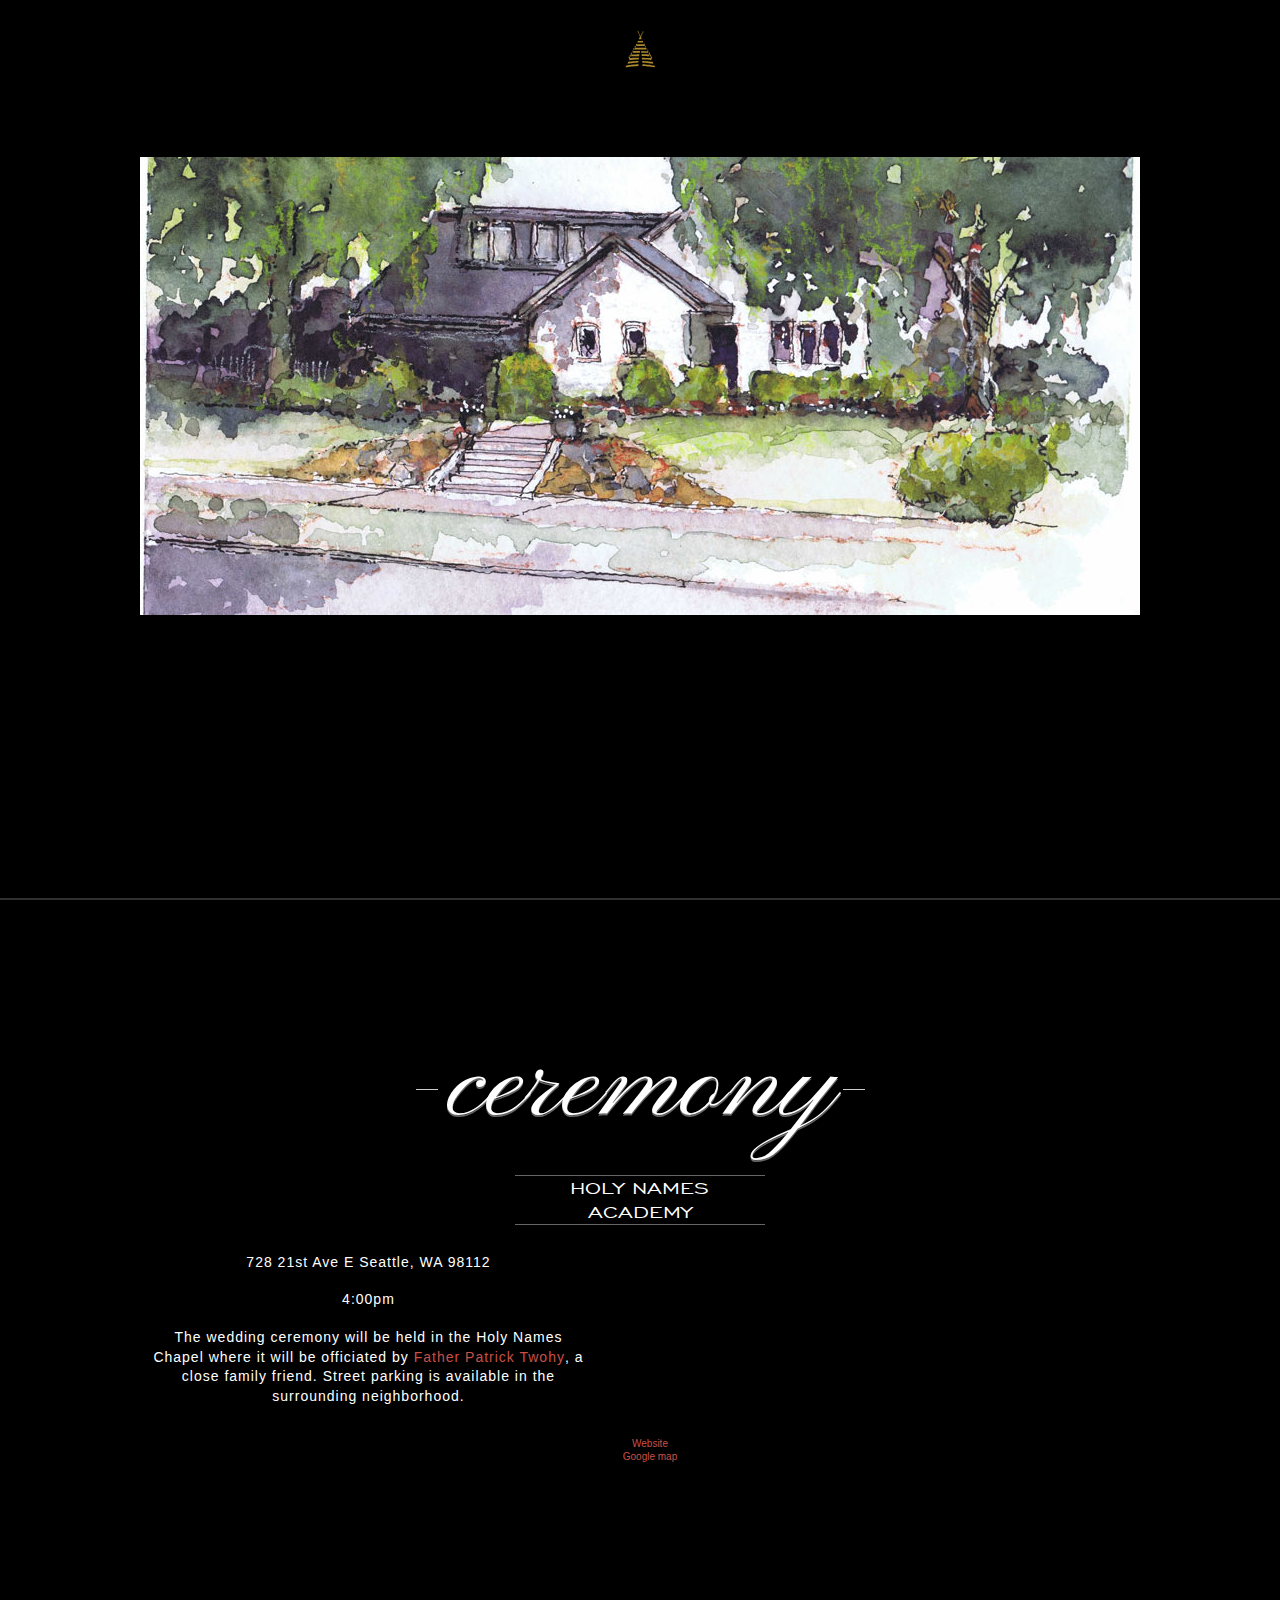
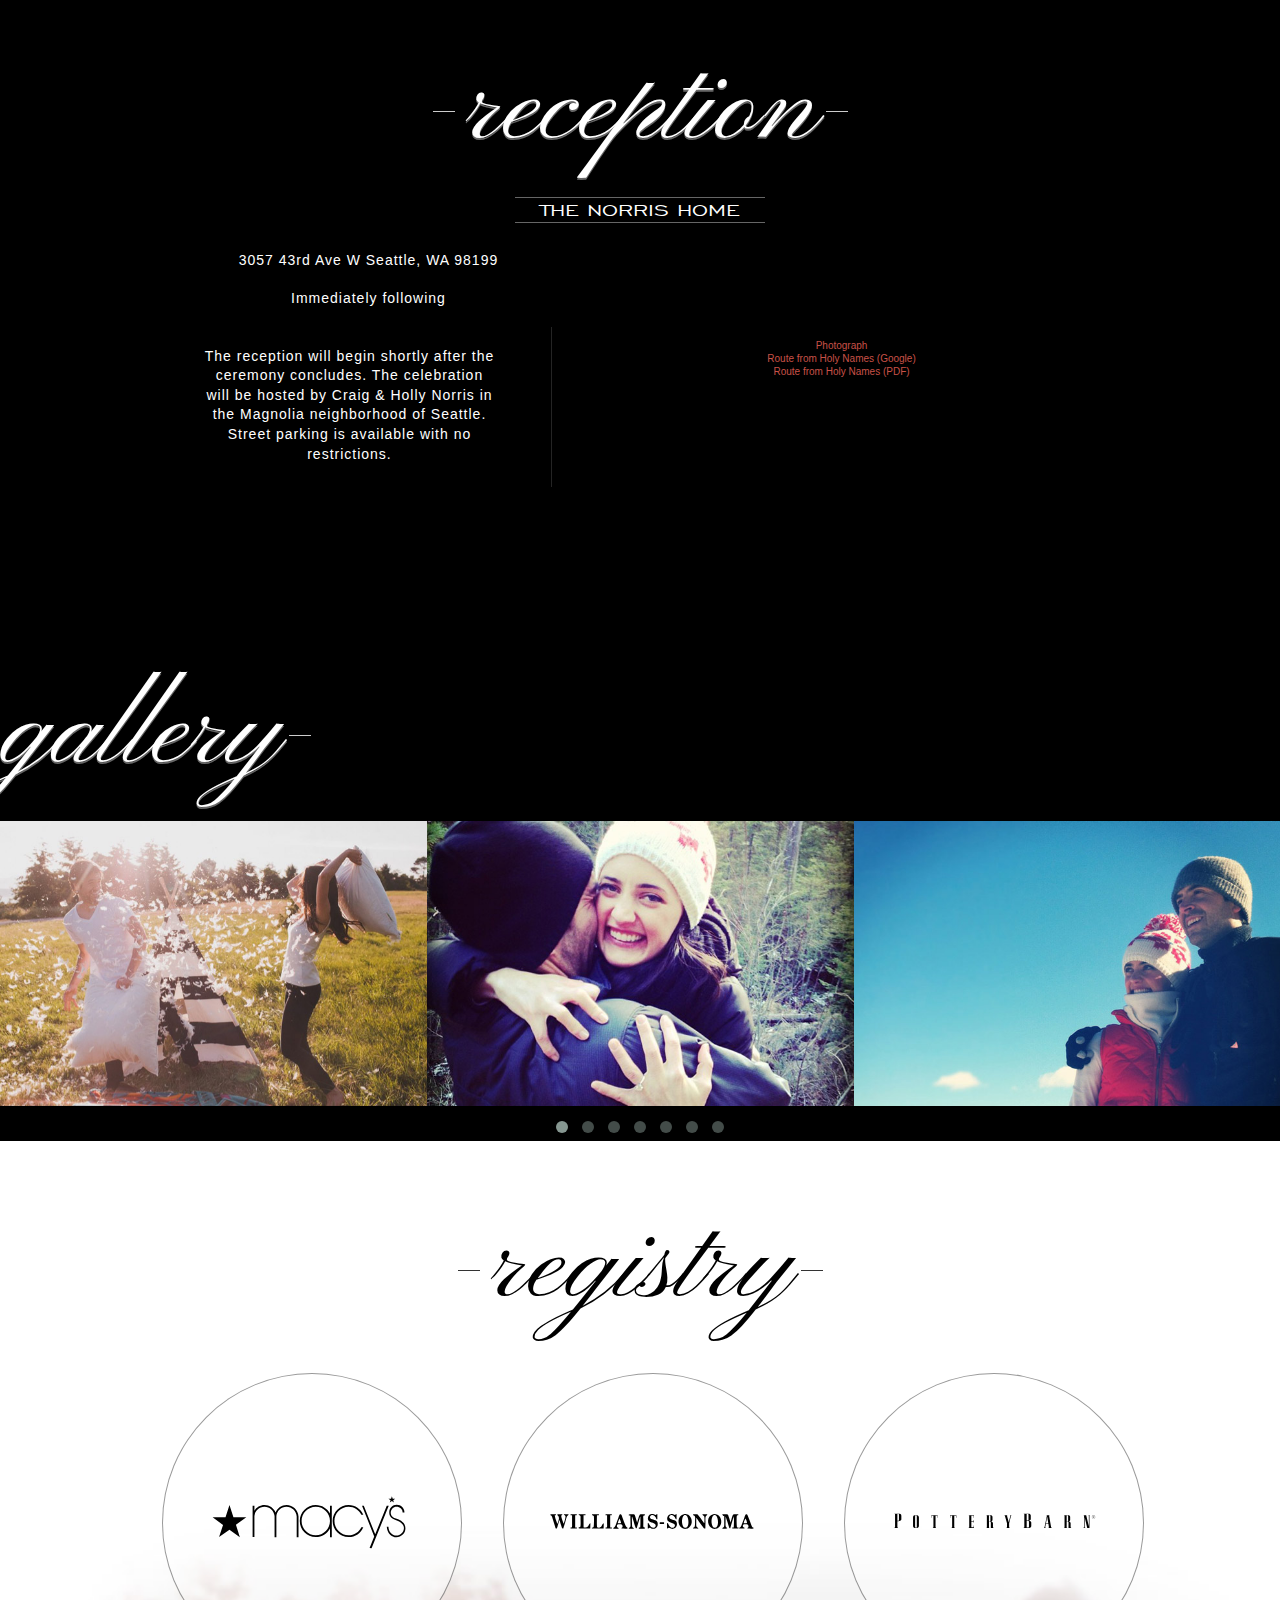
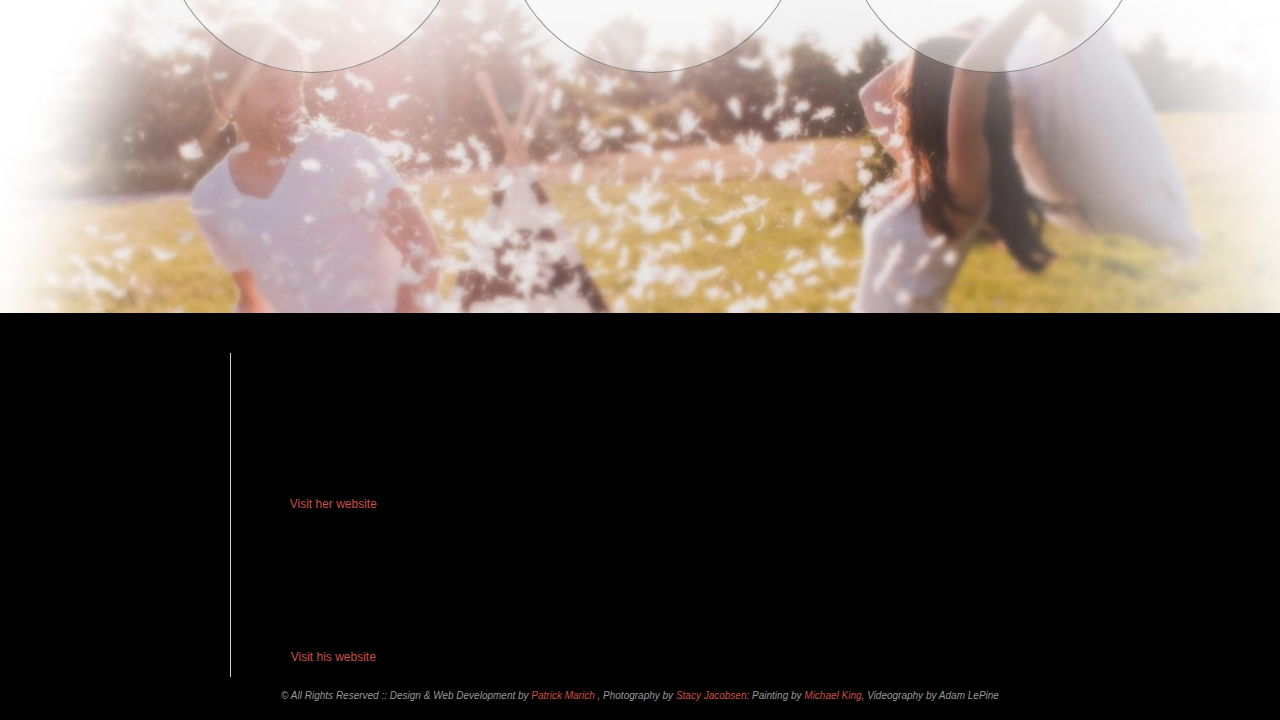
==== commit 95052512: "The final changes" ====
--- a/index.html
+++ b/index.html
@@ -7,13 +7,12 @@
        More info: h5bp.com/i/378 -->
   <meta http-equiv="X-UA-Compatible" content="IE=edge,chrome=1">
 
-  <title>We Gonna Get Married</title>
-  <meta name="description" content="">
+  <title>Katie & Pat : The Marich Wedding : September 20th 2014</title>
+  <meta name="description" content="The Marich Wedding Website: Katie & Pat: September 20th 2014">
 
   <!-- Mobile viewport optimized: h5bp.com/viewport -->
  <!--  <meta name="viewport" content="width=device-width"> -->
  <meta name="viewport" content="width=device-width, initial-scale=1">
- <meta name="apple-itunes-app" content="app-id=666575946, app-argument=http://real.com">
   <!-- Place favicon.ico and apple-touch-icon.png in the root directory: mathiasbynens.be/notes/touch-icons -->
   
   <script src="js/libs/modernizr.custom.min.js"></script>
@@ -23,86 +22,119 @@
   <!-- <script src="js/picturefill.js"></script> -->
   <link rel="apple-touch-icon" href="rpc-ios-icon.png">
   <link href="css/styles.css" rel="stylesheet" />
+  <!-- Important Owl stylesheet -->
+<link rel="stylesheet" href="owl-carousel/owl.carousel.css">
+ 
+<!-- Default Theme -->
+<link rel="stylesheet" href="owl-carousel/owl.theme.css">
   
 </head>
 <body class="home">
+<div class="pop-up close-box" style="display: none;">
+	  <span class="icon-close"><span>Close</span></span>
+      <img src="img/norris-house.jpg" alt="The Norris house in Magnolia" id="norris-home" />
+</div><!-- // END .vidWindow // -->
+ <nav id="main-nav">
+ 	 <span class="menu-toggle">menu</span>
+	 <ul>
+	     <li><a href="#secondary" class="scroll">Ceremony &amp; Reception</a></li>
+	     <li><a href="#registry" class="scroll">Registry</a></li>
+	     <li><a href="#gallery" class="scroll">Gallery</a></li>
+	 </ul>
+</nav>
 <div id="hero">
 	<div>
-	    <nav id="main-nav">
-	    	<ul>
-	    		<li><a href="#secondary" class="scroll">Details</a></li>
-	    		<li><a href="#registry" class="scroll">Registry</a></li>
-	    		<li><a href="gallery.html">Gallery</a></li>
-	    	</ul>
-	    	<a href="#secondary" class="more scroll">More</a>
-	    </nav>
-	    <div class="copy">
-	    	<div id="logo"><a href="#"><img src="img/wedding-logo.svg" alt="Katie & Pat's Tipi" /></a></div>
-	    	<h1><span>Katie</span><span>+</span><span>Pat</span></h1>
-	    	<h2>The Marich Wedding</h2>
-	    	<p>September 20<sup>th</sup>, 2014</p>
-	    	<p class="city">Seattle, WA</p>
+	    <div id="logo">
+	        <p><span>K</span><span>P</span></p>
+	        <img src="img/wedding-logo.svg" alt="Katie & Pat's Tipi" />
+	        <h1>The Marich Wedding</h1>
+	        <small>09.20.2014</small>
 	    </div>
-  		<div id="feat-img"></div>
+	    <img src="img/house-watercolor.jpg" alt="Norris Home" id="hero-img" />
 	</div>
-  
-
+</div>
 <section role="main" class="clearfix">
-
-	
-	</div><!-- END #style-area1 -->
-	
 	<div id="secondary">
 		<div id="where" class="content-area">
-			
   			<div>
-  				<h2>Ceremony</h2>
-  				<div class="local-img"><img src="img/holy-names.jpg" alt="Holy Names Academy" class="chapel" /></div>
+  				<h2>ceremony</h2>
   				<h3>Holy Names Academy</h3>
-  	    		<aside>
-  	    			<small>Capitol Hill</small>
+  	    		<div class="address">
 					<p>728 21st Ave E <span>Seattle, WA 98112</span></p>
-				</aside>
-				<div class="deets"><p>The wedding ceremony will be held in the Holy Names Chapel where it will be officiated by <a href="http://www.jesuit.org/blog/index.php/tag/jesuit-father-patrick-twohy/">Father Patrick Twohy</a>, a close family friend. Street parking is available in the surrounding neighborhood.</p></div>
-				<ul class="links">
+				</div>
+				<div class="time">
+					<p>4:00pm</p>
+				</div>
+				<p>The wedding ceremony will be held in the Holy Names Chapel where it will be officiated by <a href="http://www.jesuit.org/blog/index.php/tag/jesuit-father-patrick-twohy/">Father Patrick Twohy</a>, a close family friend. Street parking is available in the surrounding neighborhood.</p>
+				<ul>
 				    <li><a href="http://www.holynames-sea.org/">Website</a></li>
 				    <li><a href="https://www.google.com/maps/place/Holy+Names+Academy/@47.6264908,-122.3066348,17z/data=!4m2!3m1!1s0x0:0xdaecf24fc1c05053">Google map</a></li>
-				    <li><a href="#">Route from I5 (PDF)</a></li>
-				</ul>
-				<!--
-<ul class="pics">
-					<li><a href="#"><img src="img/holy-names-map.png" alt="" /></a></li>
-				</ul>
+				    <!--
+<li><a href="https://www.google.com/maps/dir/728+21st+Ave+E,+Seattle,+WA+98112/47.6166301,-122.3278727/@47.6151475,-122.3166429,15z/data=!4m9!4m8!1m5!1m1!1s0x549014d5ad288e67:0xd48a8f3e04e87923!2m2!1d-122.304179!2d47.626021!1m0!3e0">Route from I5 North (Google)</a></li>
+				    <li><a href="https://www.google.com/maps/dir/728+21st+Ave+E,+Seattle,+WA+98112/47.6431939,-122.3233799/@47.6389895,-122.3191171,14z/data=!4m9!4m8!1m5!1m1!1s0x549014d5ad288e67:0xd48a8f3e04e87923!2m2!1d-122.304179!2d47.626021!1m0!3e0">Route from I5 South (Google)</a></li>
 -->
   			</div><!-- END Column #1 -->
   			
   			<div>
-  				<h2>Reception</h2>
-  				<div class="local-img"><img src="img/norris-house.jpg" alt="The Norris Home" class="house" /></div>
+  				<h2>reception</h2>
   				<h3>The Norris Home</h3>
-  	    		<aside>
-  	    			<small>Magnolia</small>
+  	    		<div class="address">
 					<p>3057 43rd Ave W <span >Seattle, WA 98199</span></p>
-				</aside>
-				<div class="deets"><p>The reception will be begin shortly after the ceremony concludes. The celebration will be hosted by Craig &amp; Holly Norris in the Magnolia neighborhood of Seattle. Street parking is available with no restrictions.</p></div>
-				<ul class="links">
-				    <li><a href="https://www.google.com/maps/place/3057+43rd+Ave+W/@47.648381,-122.412298,19z/data=!3m1!4b1!4m2!3m1!1s0x54901589faeb39a1:0xeaabcc6917a04123">Google map</a></li>
-				    <li><a href="#">Route from Holy Names (PDF)</a></li>
+				</div>
+				<div class="time">
+					<p>Immediately following</p>
+				</div>
+				<div class="deets"><p>The reception will begin shortly after the ceremony concludes. The celebration will be hosted by Craig &amp; Holly Norris in the Magnolia neighborhood of Seattle. Street parking is available with no restrictions.</p></div>
+				<ul>
+					<li><a class="trigger-window">Photograph</a></li>
+				    <!-- <li><a href="https://www.google.com/maps/place/3057+43rd+Ave+W/@47.648381,-122.412298,19z/data=!3m1!4b1!4m2!3m1!1s0x54901589faeb39a1:0xeaabcc6917a04123">Google map</a></li> -->
+				    <li><a href="https://www.google.com/maps/dir/Holy+Names+Academy,+728+21st+Ave+E,+Seattle,+WA+98112/3057+43rd+Ave+W,+Seattle,+WA+98199/@47.6451279,-122.3592211,12z/am=t/data=!4m14!4m13!1m5!1m1!1s0x549014d5ad288e67:0xdaecf24fc1c05053!2m2!1d-122.304182!2d47.626136!1m5!1m1!1s0x54901589faeb39a1:0xeaabcc6917a04123!2m2!1d-122.412298!2d47.648381!3e0">Route from Holy Names (Google)</a></li>
+				    <li><a href="map-route_hntonorris.pdf">Route from Holy Names (PDF)</a></li>
 				</ul>
   			</div><!-- END Column #2 -->
   		</div><!-- END #where -->
+  		<div id="gallery">
+  				<h2>gallery</h2>
+		  		  <div class="row">
+		  		    <div class="span12">
+		  		      <div id="owl-demo" class="owl-carousel">
+		  		     	<div class="item"><img class="lazyOwl" data-src="img/gallery/engagement-photos6.jpg" alt="Lazy Owl Image"></div>
+		  		     	<div class="item"><img class="lazyOwl" data-src="img/gallery/engage-leavenworth1.jpg" alt="Lazy Owl Image"></div>
+		  		     	<div class="item"><img class="lazyOwl" data-src="img/gallery/sun-valley1.jpg" alt="Lazy Owl Image"></div>
+		  		     	<div class="item"><img class="lazyOwl" data-src="img/gallery/engagement-photos7.jpg" alt="Lazy Owl Image"></div>
+		  		        <div class="item"><img class="lazyOwl" data-src="img/gallery/engagement-photos8.jpg" alt="Lazy Owl Image"></div>
+		  		        <div class="item"><img class="lazyOwl" data-src="img/gallery/engagement-photos5.jpg" alt="Lazy Owl Image"></div>
+		  		        <div class="item"><img class="lazyOwl" data-src="img/gallery/engagement-photos2.jpg" alt="Lazy Owl Image"></div>
+		  		        <div class="item"><img class="lazyOwl" data-src="img/gallery/pat-n-katie.jpg" alt="Lazy Owl Image"></div>
+		  		        <div class="item"><img class="lazyOwl" data-src="img/gallery/engagement-photos3.jpg" alt="Lazy Owl Image"></div>
+		  		        <div class="item"><img class="lazyOwl" data-src="img/gallery/norris-girls.jpg" alt="Lazy Owl Image"></div>
+		  		        <div class="item"><img class="lazyOwl" data-src="img/gallery/lil-bride.jpg" alt="Lazy Owl Image"></div>
+		  		        <div class="item"><img class="lazyOwl" data-src="img/gallery/norris-family.jpg" alt="Lazy Owl Image"></div>
+		  		        <div class="item"><img class="lazyOwl" data-src="img/gallery/lil-pat.jpg" alt="Lazy Owl Image"></div>
+		  		        <div class="item"><img class="lazyOwl" data-src="img/gallery/pat-baptism.jpg" alt="Lazy Owl Image"></div>
+		  		        <div class="item"><img class="lazyOwl" data-src="img/gallery/marich-family.jpg" alt="Lazy Owl Image"></div>
+		  		        <div class="item"><img class="lazyOwl" data-src="img/gallery/pat.jpg" alt="Lazy Owl Image"></div>
+		  		        <div class="item"><img class="lazyOwl" data-src="img/gallery/katie.jpg" alt="Lazy Owl Image"></div>
+		  		        <div class="item"><img class="lazyOwl" data-src="img/gallery/engagement-photos9.jpg" alt="Lazy Owl Image"></div>
+		  		        <div class="item"><img class="lazyOwl" data-src="img/gallery/mexico1.jpg" alt="Lazy Owl Image"></div>
+		  		        <div class="item"><img class="lazyOwl" data-src="img/gallery/pumpkins.jpg" alt="Lazy Owl Image"></div>
+		  		        <div class="item"><img class="lazyOwl" data-src="img/gallery/engagement-photos1.jpg" alt="Lazy Owl Image"></div>
+		  		      </div>
+		  		
+		  		    </div>
+		  		 </div>
+		  		
+  		</div><!-- END #gallery -->
   		<div id="registry">
-			<h2>Registry</h2>
+			<h2>registry</h2>
 			<ul>
-				<li><a href="#"><img src="img/logo-macys.svg" alt="The Marich Registry at Macy's" /></a></li>
-				<li><a href="#"><img src="img/logo-williams-sonoma.svg" alt="The Marich Registry at Williams Sonoma" /></a></li>
-				<li><a href="#"><img src="img/logo-p-barn.svg" alt="The Marich Registry at Pottery Barn" /></a></li>
+				<li><a href="http://www.amazingregistry.com/wedding-registry/katie-norris/pat-marich/registry.ashx?a=80281378"><img src="img/logo-macys.svg" alt="The Marich Registry at Macy's" /></a></li>
+				<li><a href="http://www.williams-sonoma.com/registry/bwkq79hvhz/registry-list.html"><img src="img/logo-williams-sonoma.svg" alt="The Marich Registry at Williams Sonoma" /></a></li>
+				<li><a href="http://www.potterybarn.com/registry/3508745/registry-list.html"><img src="img/logo-p-barn.svg" alt="The Marich Registry at Pottery Barn" /></a></li>
 			</ul>
 		</div>
 	</div>
 	
-   
-  	
   	<!--
   			<!--///// THIS CODE DEMONSTRATES USING CONDITIONAL IMAGES /////
 <span class="phone-ui" data-picture data-alt="RealPlayer Cloud on Your Mobile Device">
@@ -122,36 +154,56 @@
 --><!-- END section.secondary -->
  
   <footer id="footer" class="clearfix">
-  	<ul class="social clearfix">
-  		<li class="facebook">
-	  		<a href="#">
-		  		<span aria-hidden="true" class="icon-fbook"></span>
-		  		<span class="visuallyhidden">Facebook</span>
-		  	</a>
+  	<h2>Thank You!</h2>
+  	<h3><span>&amp;</span>A special thanks to:</h3>
+  	<ul>
+  		<li>
+  			<h4>Stacy Jacobsen</h4>
+  			<p><span>Our photographer.</span> Stacy is responsible for the best photos in our gallery above: the pictures featuring the tipi, the feathers, and the lighthouse.</p>
+  			<a href="http://stacyjacobsen.com" target="_blank">Visit her website</a>
   		</li>
-  	  	<li class="twitter">
-	  	  	<a href="#">
-		  		<span aria-hidden="true" class="icon-twitter"></span>
-		  		<span class="visuallyhidden">Twitter</span>
-		  	</a>
-  	  	</li>
-  		<li class="googleplus">
-	  		<a href="#">
-		  		<span aria-hidden="true" class="icon-gplus"></span>
-		  		<span class="visuallyhidden">Google+</span>
-		  	</a>
+  		<li>
+  			<h4>Michael King</h4>
+  			<p><span>Katie's uncle &amp; Holly's brother.</span> Michael painted the wonderful watercolor of the Norris home at the top of this page.</p>
+  			<a href="http://michaelkingstudio.blogspot.com" target="_blank">Visit his website</a>
   		</li>
   	</ul>
-    <small id="copyright" class="clearfix">&copy;2013 RealNetworks, Inc. RealPlayer and the RealPlayer logo are registered trademarks of RealNetworks, Inc. All other trademarks are the property of their respective owners. </small>
+  	
+    <small id="copyright" class="clearfix">&copy; All Rights Reserved :: Design &amp; Web Development by <a href="http://pmarich.com" target="_blank">Patrick Marich</a> , Photography by <a href="http://stacyjacobsen.com" target="_blank">Stacy Jacobsen</a>: Painting by <a href="http://michaelkingstudio.blogspot.com" target="_blank">Michael King</a>, Videography by Adam LePine</small>
   </footer>
 <!-- END .all-content -->
   
 <!-- load libraries -->
 <script>
 head.js(
-"http://ajax.googleapis.com/ajax/libs/jquery/1.10.2/jquery.min.js", "js/script.js"
+"js/script.js"
 );
 </script>
+<script src="http://ajax.googleapis.com/ajax/libs/jquery/1.10.2/jquery.min.js"></script> 
+<script src="owl-carousel/owl.carousel.js"></script>
+<script>
+    $(document).ready(function() {
+
+      $("#owl-demo").owlCarousel({
+        items : 3,
+        lazyLoad : true,
+        navigation : false,
+        autoPlay : true,
+        stopOnHover: true
+      });
+
+    });
+</script>
+<script>
+  (function(i,s,o,g,r,a,m){i['GoogleAnalyticsObject']=r;i[r]=i[r]||function(){
+  (i[r].q=i[r].q||[]).push(arguments)},i[r].l=1*new Date();a=s.createElement(o),
+  m=s.getElementsByTagName(o)[0];a.async=1;a.src=g;m.parentNode.insertBefore(a,m)
+  })(window,document,'script','//www.google-analytics.com/analytics.js','ga');
+
+  ga('create', 'UA-12258362-5', 'auto');
+  ga('send', 'pageview');
+
+</script>
   
 </body>
 </html>